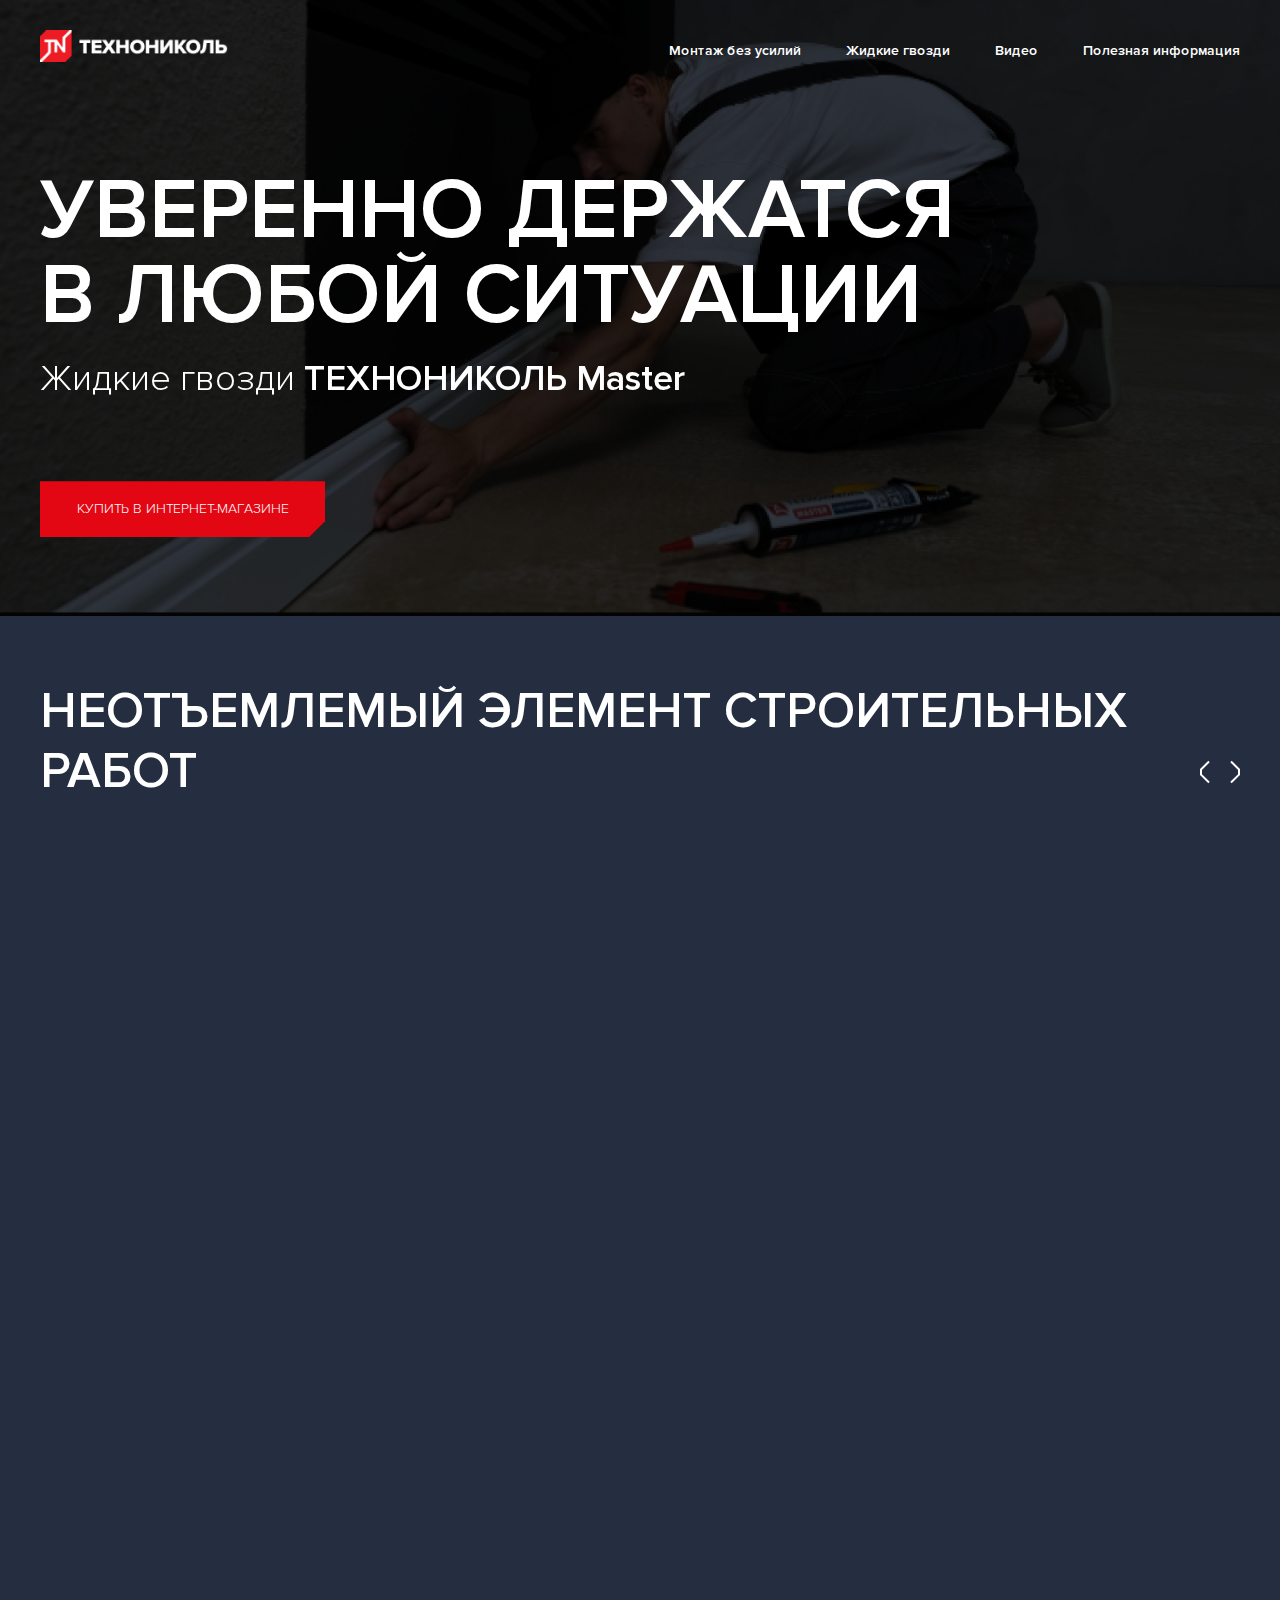
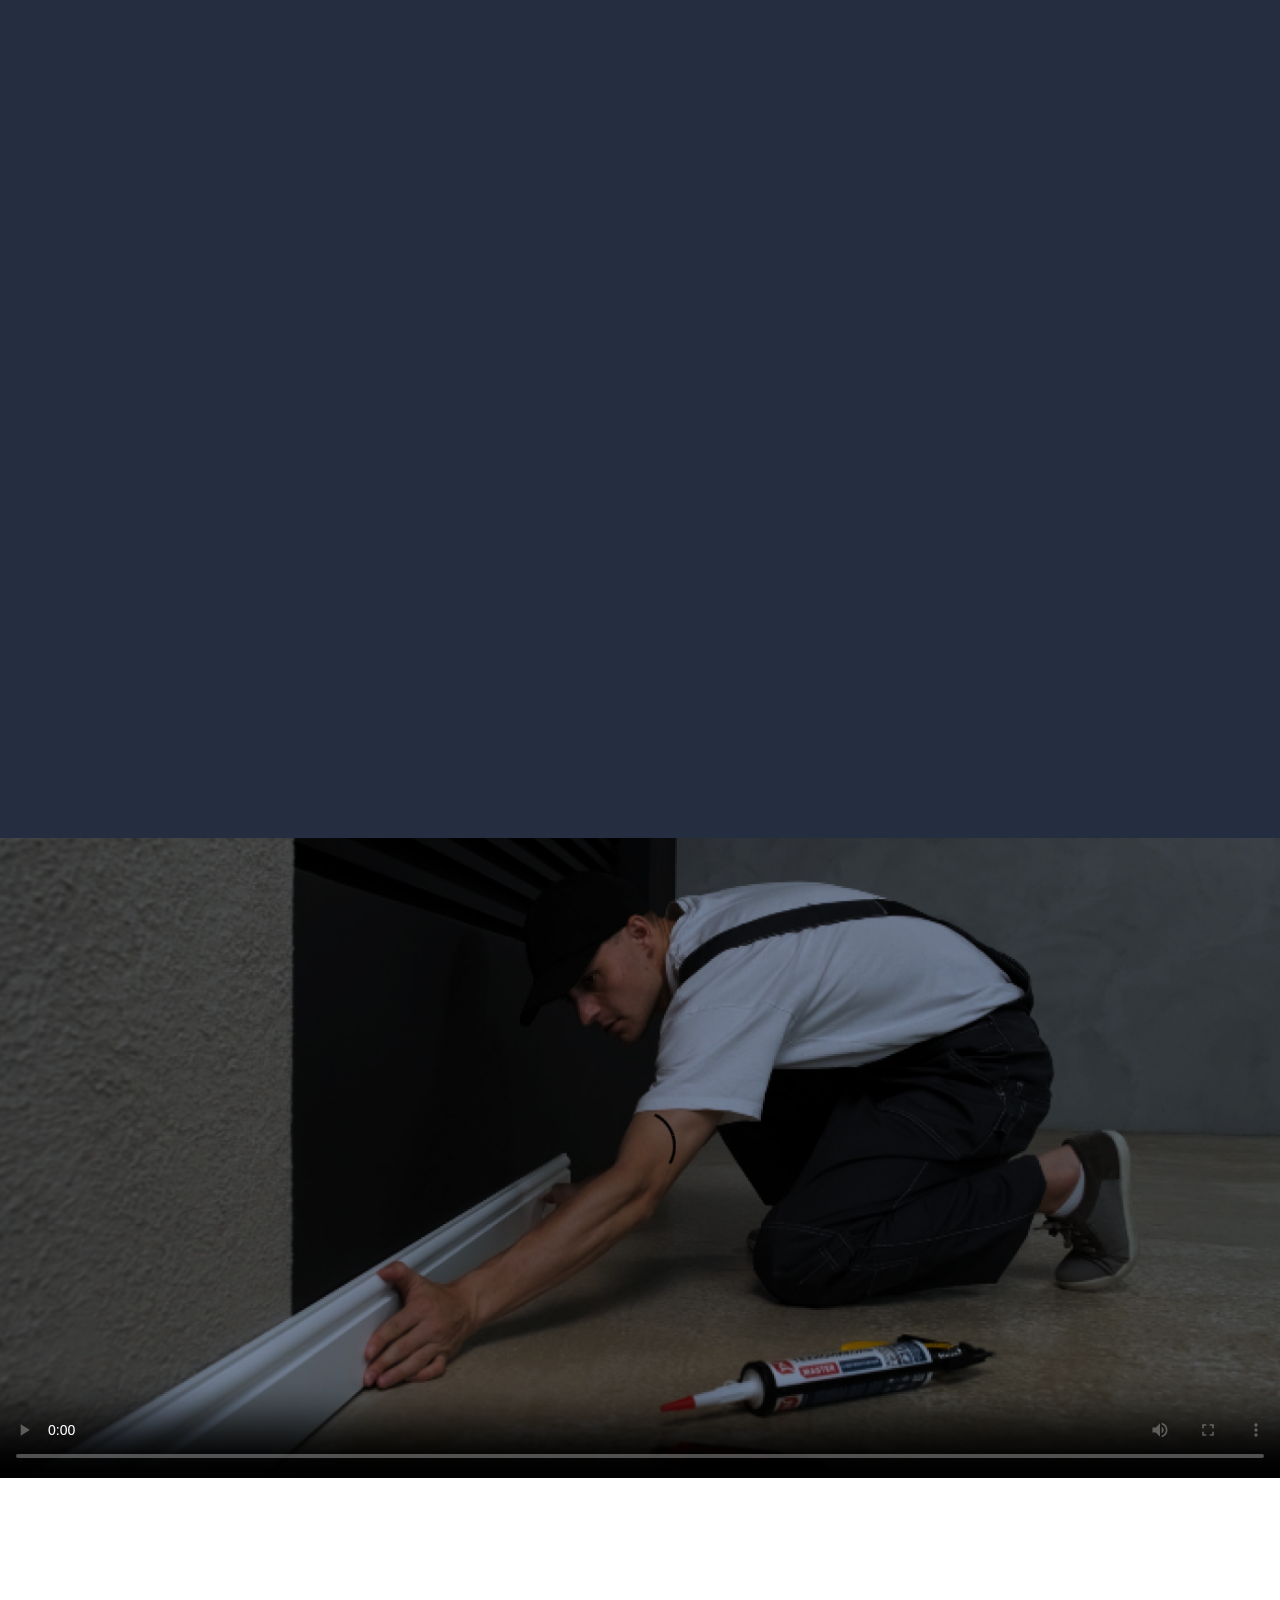
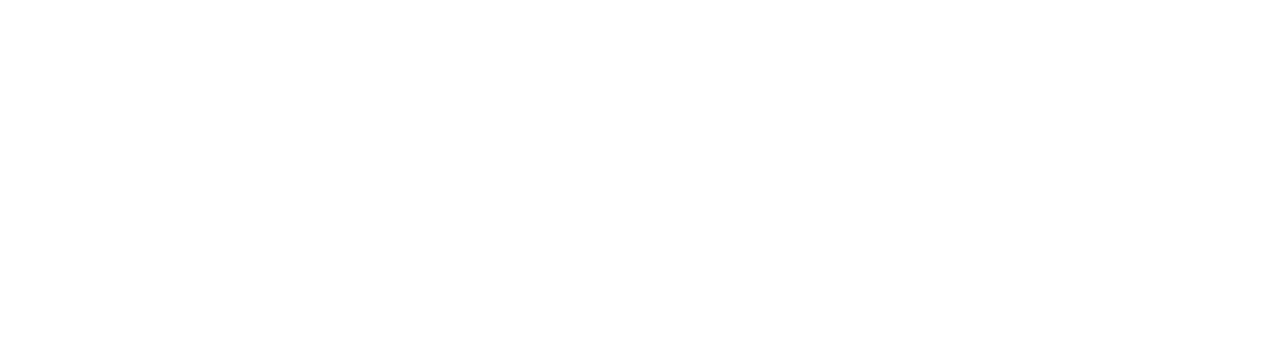
==== index.html @ efd699eb "fixes" ====
<!DOCTYPE HTML>
<html>

<head>
	<title>Landing</title>
	<meta http-equiv="Content-Type" content="text/html; charset=utf-8">
	<meta http-equiv="X-UA-Compatible" content="IE=edge">
	<meta name="viewport" content="width=device-width, initial-scale=1, maximum-scale=1, user-scalable=no">
	<link rel="stylesheet" href="jquery.fancybox.min.css" type="text/css">
	<link rel="stylesheet" href="aos.css" type="text/css">
	<link rel="stylesheet" href="style.css" type="text/css">

</head>

<body>
	<div class="page">
		<div class="block1">
			<video src="tnvideo.mp4" poster="img/poster.jpg" autoplay loop muted></video>
			<div class="block1_wrap">
				<div class="block1_content">
					<div class="block1_head">
						<div class="block1_logo">
							<img src="img/logo.png">
						</div>
						<button class="burger-open" data-js="burgerOpen">
							<svg width="29" height="23" viewBox="0 0 29 23" fill="none"
								xmlns="http://www.w3.org/2000/svg">
								<rect x="29" y="0.214844" width="3" height="29" transform="rotate(90 29 0.214844)"
									fill="currentColor" />
								<rect x="29" y="8.69922" width="3" height="29" transform="rotate(90 29 8.69922)"
									fill="currentColor" />
								<rect x="29" y="17.1855" width="3" height="29" transform="rotate(90 29 17.1855)"
									fill="currentColor" />
							</svg>
						</button>
						<div class="burger-overlay" data-js="burgerClose" data-name="burgerOverlay"></div>
						<div class="block1_menu" data-js="burgerMenu">
							<button class="burger-close" data-js="burgerClose">
								<svg width="24" height="24" viewBox="0 0 24 24" fill="none"
									xmlns="http://www.w3.org/2000/svg">
									<rect x="20.5059" width="4" height="29" transform="rotate(45 20.5059 0)"
										fill="currentColor" />
									<rect width="4" height="29"
										transform="matrix(-0.707107 0.707107 0.707107 0.707107 2.82812 0)"
										fill="currentColor" />
								</svg>
							</button>
							<a href="#block5" data-js="burgerClose">Монтаж без усилий</a>
							<a href="#block4" data-js="burgerClose">Жидкие гвозди</a>
							<a href="#video" data-js="burgerClose">Видео</a>
							<a href="#block7" data-js="burgerClose">Полезная информация</a>
						</div>
					</div>
					<div class="block1_title" data-aos="fade-up" data-aos-duration="800">Уверенно держатся <br>в любой
						ситуации</div>
					<div class="block1_descr" data-aos="fade-up" data-aos-duration="800" data-aos-delay="200">Жидкие
						гвозди <span>ТЕХНОНИКОЛЬ Master</span></div>
					<div class="block1_buts">
						<div class="bt_hd_first"><a href="#block3" class="bt_def_clip whsm">Купить в
								интернет-магазине</a></div>
					</div>
				</div>
			</div>
		</div>

		<div id="block5" class="block5">
			<div class="block5_title" data-aos="fade-up" data-aos-duration="800" data-aos-delay="400">Неотъемлемый
				элемент строительных работ</div>
			<div class="slider_block">
				<div class="slider_job_wrap" id="slider_job">
					<div class="slider_job_item" data-aos="flip-left" data-aos-duration="700">
						<div class="job_item_wrap">
							<img src="img/sl01.png">
							<div class="job_item_content">
								<div class="job_item_wrap_hd">Без молотка, дрели и шума</div>
								<div class="job_item_wrap_text">отличная альтернатива гвоздям и шурупам</div>
							</div>
						</div>
					</div>
					<div class="slider_job_item" data-aos="flip-left" data-aos-duration="700" data-aos-delay="200">
						<div class="job_item_wrap">
							<img src="img/sl02.png">
							<div class="job_item_content">
								<div class="job_item_wrap_hd">Универсальное средство для ремонта и монтажа</div>
								<div class="job_item_wrap_text">можно использовать один и тот же клей для разных
									материалов и поверхностей</div>
							</div>
						</div>
					</div>
					<div class="slider_job_item" data-aos="flip-left" data-aos-duration="700" data-aos-delay="400">
						<div class="job_item_wrap">
							<img src="img/sl03.png">
							<div class="job_item_content">
								<div class="job_item_wrap_hd">Экономия рабочего времени</div>
								<div class="job_item_wrap_text">легко очищаются влажно губкой в течение 20-30 минут,
									удобно наносить и корректировать</div>
							</div>
						</div>
					</div>
					<div class="slider_job_item">
						<div class="job_item_wrap">
							<img src="img/sl04.png">
							<div class="job_item_content">
								<div class="job_item_wrap_hd">Монтаж без особых усилий</div>
								<div class="job_item_wrap_text">надежная фиксация там, где нельзя использовать
									механическое крепление</div>
							</div>
						</div>
					</div>
					<div class="slider_job_item">
						<div class="job_item_wrap">
							<img src="img/sl05.png">
							<div class="job_item_content">
								<div class="job_item_wrap_hd">Быстрое и прочное соединение даже в сложных условиях</div>
								<div class="job_item_wrap_text">не требуют дополнительной фиксации после приклейки до
									полного набора прочности</div>
							</div>
						</div>
					</div>
					<div class="slider_job_item">
						<div class="job_item_wrap">
							<img src="img/sl06.png">
							<div class="job_item_content">
								<div class="job_item_wrap_hd">Удобно работать в непроветриваемых помещениях</div>
								<div class="job_item_wrap_text">экологичные: без запаха, не токсичны, не содержат
									растворителей</div>
							</div>
						</div>
					</div>
				</div>
			</div>
		</div>
		<div id="block4" class="block4">
			<div class="block4_prods" data-aos="fade-up" data-aos-duration="800">
				<div class="block4_tabs">
					<div class="block4_tabs_list">
						<div class="tabs_list_item_wrap">
							<div class="tabs_list_item select" data-tab="t1">
								<div class="tabs_list_item_img"><img src="img/tab_gv1.png"></div>
								<div class="tabs_list_item_descr">Прозрачный <br>шов</div>
							</div>
						</div>
						<div class="tabs_list_item_wrap">
							<div class="tabs_list_item" data-tab="t2">
								<div class="tabs_list_item_img"><img src="img/tab_gv2.png"></div>
								<div class="tabs_list_item_descr">Суперсильный</div>
							</div>
						</div>
						<div class="tabs_list_item_wrap">
							<div class="tabs_list_item" data-tab="t3">
								<div class="tabs_list_item_img"><img src="img/tab_gv3.png"></div>
								<div class="tabs_list_item_descr">Универсальный</div>
							</div>
						</div>
						<div class="tabs_list_item_wrap">
							<div class="tabs_list_item" data-tab="t4">
								<div class="tabs_list_item_img"><img src="img/tab_gv4.png"></div>
								<div class="tabs_list_item_descr">Экспресс <br>декор</div>
							</div>
						</div>
					</div>
				</div>
				<div class="block4_listing">
					<div class="block4_listing_block active" id="t1">
						<div class="listing_block_header" data-aos="fade-right" data-aos-duration="800"
							data-aos-delay="400">НЕВИДИМАЯ ФИКСАЦИЯ</div>
						<div class="listing_block_wrap">
							<div class="listing_block_wrap_left">
								<div class="lbw_name">Клей акриловый</div>
								<div class="lbw_descr">прозрачный шов</div>
								<div class="lbw_text"><b>Легко определить степень высыхания:</b> в процессе высыхания
									меняет цвет с белого на прозрачный</div>
								<div class="lbw_bot_bt">
									<div class="bt_bordit">
										<img src="img/bt_bord.svg" class="bt_fon">
										<div class="bt_bordit_in">
											<a href="file.pdf">
												<img src="img/ico_pdf.svg" class="ico_print">
												<span>технический лист</span>
												<img src="img/ico_arr_bt.svg" class="ico_arrl">
											</a>
										</div>
									</div>
								</div>
							</div>
							<div class="listing_block_wrap_right">
								<div class="rbw_block">
									<div class="rbw_block_content">
										<img src="img/lst_gv1.png" class="rbw_block_bigimg">

										<div class="rbw_hd_descr"><svg width="64" height="62" viewBox="0 0 64 62"
												fill="none" xmlns="http://www.w3.org/2000/svg">
												<path
													d="M22.9705 12.1351H31.6715H40.3726C40.0246 10.4877 39.166 6.84481 37.9595 5.70787C36.3585 4.19969 34.131 3.27161 31.6715 3.27161C29.212 3.27161 26.9846 4.19969 25.3836 5.70787C24.2003 6.84481 23.3185 10.4877 22.9705 12.1351ZM31.6715 15.4066H21.0447H19.2812V13.7592C19.2812 10.5572 20.6734 5.47584 22.9009 3.38759C25.1516 1.29934 28.2375 0 31.6483 0C35.0591 0 38.1684 1.29934 40.3958 3.38759C42.6465 5.47584 44.0155 10.5572 44.0155 13.7592V15.4066H42.252H31.6715Z"
													fill="#242E40" />
												<path
													d="M57.9142 62.0001H5.7311C5.33665 62.0001 4.91899 61.9537 4.52454 61.8609C3.20198 61.5593 2.06503 60.7703 1.25294 59.7726C0.464041 58.7749 0 57.5451 0 56.3154C0 55.9209 0.0463872 55.5032 0.162401 55.0856L7.88894 17.0563C8.28339 15.5481 9.00268 14.3414 10.07 13.4829C11.1373 12.6476 12.4831 12.1836 14.1537 12.1836H49.4916C51.139 12.1836 52.508 12.6476 53.5753 13.4829C54.6426 14.3414 55.3619 15.5481 55.7564 17.0563L63.4829 55.0856C63.5989 55.5032 63.6453 55.9209 63.6453 56.3154C63.6453 57.5683 63.1812 58.7981 62.3923 59.7726C61.6034 60.7935 60.4434 61.5593 59.1208 61.8609C58.7263 61.9537 58.3087 62.0001 57.9142 62.0001ZM5.7311 58.7284H57.9142C58.0534 58.7284 58.1927 58.7053 58.3087 58.6821C58.7959 58.5661 59.2367 58.2413 59.5616 57.8236C59.9096 57.3828 60.1185 56.8258 60.1185 56.2922C60.1185 56.1297 60.0953 55.9673 60.0721 55.8281L52.3455 17.7988C52.1367 16.9635 51.7887 16.3369 51.3014 15.9657C50.8837 15.6408 50.2805 15.4553 49.4916 15.4553H14.1537C13.3648 15.4553 12.7615 15.6408 12.3439 15.9657C11.8566 16.3601 11.5086 16.9867 11.2998 17.7988L3.57322 55.8281C3.52681 55.9673 3.52684 56.1297 3.52684 56.2922C3.52684 56.8258 3.73564 57.3828 4.08368 57.8236C4.40852 58.2413 4.8726 58.5661 5.33665 58.6821C5.45267 58.7053 5.59188 58.7284 5.7311 58.7284Z"
													fill="url(#paint0_linear_3270_1058)" />
												<path
													d="M25.094 37H21.662L26.92 25.076H19.528V22.326H30.55V24.504L25.094 37ZM37.8083 37.264C33.6063 37.264 31.7363 33.458 31.7363 29.674C31.7363 25.89 33.6063 22.106 37.8083 22.106C41.9883 22.106 43.8803 25.89 43.8803 29.674C43.8803 33.458 41.9883 37.264 37.8083 37.264ZM37.8083 34.492C39.8983 34.492 40.6903 32.38 40.6903 29.674C40.6903 26.968 39.8983 24.878 37.8083 24.878C35.6963 24.878 34.9043 26.968 34.9043 29.674C34.9043 32.38 35.6963 34.492 37.8083 34.492Z"
													fill="url(#paint1_linear_3270_1058)" />
												<path
													d="M23.9063 50.7383H21.9983L20.4623 48.5063L19.7663 49.2503V50.7383H18.2423V44.9423H19.7663V47.5223L21.9623 44.9423H23.8343L21.5423 47.5703L23.9063 50.7383ZM29.1402 44.9423V46.2743H26.1882V50.7383H24.6642V44.9423H29.1402ZM30.4614 50.9783H29.3574L32.2014 42.4943H33.3054L30.4614 50.9783ZM40.9146 50.7383H39.3906V46.9703L37.8426 50.7383H37.1466L35.5866 46.9703V50.7383H34.0626V44.9423H36.0666L37.4946 48.3983L38.8986 44.9423H40.9146V50.7383Z"
													fill="url(#paint2_linear_3270_1058)" />
												<path
													d="M46.6026 45.0938H43.5906V44.4277C45.2286 43.2157 45.7086 42.8017 45.7086 42.3097C45.7086 41.9617 45.3906 41.7878 45.0606 41.7878C44.6046 41.7878 44.2566 41.9677 43.9866 42.2497L43.5006 41.6857C43.8906 41.2357 44.4846 41.0317 45.0426 41.0317C45.8946 41.0317 46.5726 41.5117 46.5726 42.3097C46.5726 42.9937 46.0086 43.5877 44.9706 44.3438H46.6026V45.0938Z"
													fill="url(#paint3_linear_3270_1058)" />
												<defs>
													<linearGradient id="paint0_linear_3270_1058" x1="31.8226"
														y1="12.1836" x2="31.8226" y2="62.0001"
														gradientUnits="userSpaceOnUse">
														<stop stop-color="#242E40" />
														<stop offset="0.795" stop-color="#5D77A6" />
														<stop offset="1" stop-color="#7995C8" />
													</linearGradient>
													<linearGradient id="paint1_linear_3270_1058" x1="34.5" y1="17"
														x2="34.5" y2="41" gradientUnits="userSpaceOnUse">
														<stop stop-color="#242E40" />
														<stop offset="0.795" stop-color="#5D77A6" />
														<stop offset="1" stop-color="#7995C8" />
													</linearGradient>
													<linearGradient id="paint2_linear_3270_1058" x1="31.408"
														y1="39.7383" x2="31.408" y2="55.9803"
														gradientUnits="userSpaceOnUse">
														<stop stop-color="#242E40" />
														<stop offset="0.795" stop-color="#5D77A6" />
														<stop offset="1" stop-color="#7995C8" />
													</linearGradient>
													<linearGradient id="paint3_linear_3270_1058" x1="45.6931"
														y1="40.0938" x2="45.6931" y2="48.0422"
														gradientUnits="userSpaceOnUse">
														<stop stop-color="#242E40" />
														<stop offset="0.795" stop-color="#5D77A6" />
														<stop offset="1" stop-color="#7995C8" />
													</linearGradient>
												</defs>
											</svg>

											начальная сила схватывания</div>
										<div class="rbw_list_name">образует невидимый шов: не видно подтеков после
											высыхания</div>
										<ul class="rbw_list">
											<li>Для внутренних работ</li>
											<li>Окрашивается после полного высыхания</li>
											<li>Без запаха</li>
										</ul>
										<div class="rbw_bot">
											<div class="rbw_bot_color white"></div>
											<div class="rbw_bot_descr">прозрачный, 280 мл</div>
										</div>
									</div>
								</div>
							</div>
						</div>
					</div>
					<div class="block4_listing_block" id="t2">
						<div class="listing_block_header" data-aos="fade-right" data-aos-duration="800"
							data-aos-delay="400">суперсила схватывания</div>
						<div class="listing_block_wrap">
							<div class="listing_block_wrap_left">
								<div class="lbw_name">Клей акриловый</div>
								<div class="lbw_descr">суперсильный</div>
								<div class="lbw_text"><b>Для крепления</b> керамики, дерева, камня, кирпича, бетона,
									фанеры, деревянных, МДФ и ПВХ панелей</div>
								<div class="lbw_bot_bt">
									<div class="bt_bordit">
										<img src="img/bt_bord.svg" class="bt_fon">
										<div class="bt_bordit_in">
											<a href="file.pdf">
												<img src="img/ico_pdf.svg" class="ico_print">
												<span>технический лист</span>
												<img src="img/ico_arr_bt.svg" class="ico_arrl">
											</a>
										</div>
									</div>
								</div>
							</div>
							<div class="listing_block_wrap_right">
								<div class="rbw_block">
									<div class="rbw_block_content">
										<img src="img/lst_gv2.png" class="rbw_block_bigimg">

										<div class="rbw_hd_descr"><svg width="64" height="62" viewBox="0 0 64 62"
												fill="none" xmlns="http://www.w3.org/2000/svg">
												<path
													d="M22.9705 12.1351H31.6715H40.3726C40.0246 10.4877 39.166 6.84481 37.9595 5.70787C36.3585 4.19969 34.131 3.27161 31.6715 3.27161C29.212 3.27161 26.9846 4.19969 25.3836 5.70787C24.2003 6.84481 23.3185 10.4877 22.9705 12.1351ZM31.6715 15.4066H21.0447H19.2812V13.7592C19.2812 10.5572 20.6734 5.47584 22.9009 3.38759C25.1516 1.29934 28.2375 0 31.6483 0C35.0591 0 38.1684 1.29934 40.3958 3.38759C42.6465 5.47584 44.0155 10.5572 44.0155 13.7592V15.4066H42.252H31.6715Z"
													fill="#242E40" />
												<path
													d="M57.9142 62.0001H5.7311C5.33665 62.0001 4.91899 61.9537 4.52454 61.8609C3.20198 61.5593 2.06503 60.7703 1.25294 59.7726C0.464041 58.7749 0 57.5451 0 56.3154C0 55.9209 0.0463872 55.5032 0.162401 55.0856L7.88894 17.0563C8.28339 15.5481 9.00268 14.3414 10.07 13.4829C11.1373 12.6476 12.4831 12.1836 14.1537 12.1836H49.4916C51.139 12.1836 52.508 12.6476 53.5753 13.4829C54.6426 14.3414 55.3619 15.5481 55.7564 17.0563L63.4829 55.0856C63.5989 55.5032 63.6453 55.9209 63.6453 56.3154C63.6453 57.5683 63.1812 58.7981 62.3923 59.7726C61.6034 60.7935 60.4434 61.5593 59.1208 61.8609C58.7263 61.9537 58.3087 62.0001 57.9142 62.0001ZM5.7311 58.7284H57.9142C58.0534 58.7284 58.1927 58.7053 58.3087 58.6821C58.7959 58.5661 59.2367 58.2413 59.5616 57.8236C59.9096 57.3828 60.1185 56.8258 60.1185 56.2922C60.1185 56.1297 60.0953 55.9673 60.0721 55.8281L52.3455 17.7988C52.1367 16.9635 51.7887 16.3369 51.3014 15.9657C50.8837 15.6408 50.2805 15.4553 49.4916 15.4553H14.1537C13.3648 15.4553 12.7615 15.6408 12.3439 15.9657C11.8566 16.3601 11.5086 16.9867 11.2998 17.7988L3.57322 55.8281C3.52681 55.9673 3.52684 56.1297 3.52684 56.2922C3.52684 56.8258 3.73564 57.3828 4.08368 57.8236C4.40852 58.2413 4.8726 58.5661 5.33665 58.6821C5.45267 58.7053 5.59188 58.7284 5.7311 58.7284Z"
													fill="url(#paint0_linear_3270_1069)" />
												<path
													d="M21.59 36H18.466V25.352L16.024 27.838L14.242 25.968L18.862 21.326H21.59V36ZM29.8649 36.264C25.6629 36.264 23.7929 32.458 23.7929 28.674C23.7929 24.89 25.6629 21.106 29.8649 21.106C34.0449 21.106 35.9369 24.89 35.9369 28.674C35.9369 32.458 34.0449 36.264 29.8649 36.264ZM29.8649 33.492C31.9549 33.492 32.7469 31.38 32.7469 28.674C32.7469 25.968 31.9549 23.878 29.8649 23.878C27.7529 23.878 26.9609 25.968 26.9609 28.674C26.9609 31.38 27.7529 33.492 29.8649 33.492ZM43.5075 36.264C39.3055 36.264 37.4355 32.458 37.4355 28.674C37.4355 24.89 39.3055 21.106 43.5075 21.106C47.6875 21.106 49.5795 24.89 49.5795 28.674C49.5795 32.458 47.6875 36.264 43.5075 36.264ZM43.5075 33.492C45.5975 33.492 46.3895 31.38 46.3895 28.674C46.3895 25.968 45.5975 23.878 43.5075 23.878C41.3955 23.878 40.6035 25.968 40.6035 28.674C40.6035 31.38 41.3955 33.492 43.5075 33.492Z"
													fill="url(#paint1_linear_3270_1069)" />
												<path
													d="M23.9063 50.7383H21.9983L20.4623 48.5063L19.7663 49.2503V50.7383H18.2423V44.9423H19.7663V47.5223L21.9623 44.9423H23.8343L21.5423 47.5703L23.9063 50.7383ZM29.1402 44.9423V46.2743H26.1882V50.7383H24.6642V44.9423H29.1402ZM30.4614 50.9783H29.3574L32.2014 42.4943H33.3054L30.4614 50.9783ZM40.9146 50.7383H39.3906V46.9703L37.8426 50.7383H37.1466L35.5866 46.9703V50.7383H34.0626V44.9423H36.0666L37.4946 48.3983L38.8986 44.9423H40.9146V50.7383Z"
													fill="url(#paint2_linear_3270_1069)" />
												<path
													d="M46.6026 45.0938H43.5906V44.4277C45.2286 43.2157 45.7086 42.8017 45.7086 42.3097C45.7086 41.9617 45.3906 41.7878 45.0606 41.7878C44.6046 41.7878 44.2566 41.9677 43.9866 42.2497L43.5006 41.6857C43.8906 41.2357 44.4846 41.0317 45.0426 41.0317C45.8946 41.0317 46.5726 41.5117 46.5726 42.3097C46.5726 42.9937 46.0086 43.5877 44.9706 44.3438H46.6026V45.0938Z"
													fill="url(#paint3_linear_3270_1069)" />
												<defs>
													<linearGradient id="paint0_linear_3270_1069" x1="31.8226"
														y1="12.1836" x2="31.8226" y2="62.0001"
														gradientUnits="userSpaceOnUse">
														<stop stop-color="#242E40" />
														<stop offset="0.795" stop-color="#5D77A6" />
														<stop offset="1" stop-color="#7995C8" />
													</linearGradient>
													<linearGradient id="paint1_linear_3270_1069" x1="33" y1="16" x2="33"
														y2="40" gradientUnits="userSpaceOnUse">
														<stop stop-color="#242E40" />
														<stop offset="0.795" stop-color="#5D77A6" />
														<stop offset="1" stop-color="#7995C8" />
													</linearGradient>
													<linearGradient id="paint2_linear_3270_1069" x1="31.408"
														y1="39.7383" x2="31.408" y2="55.9803"
														gradientUnits="userSpaceOnUse">
														<stop stop-color="#242E40" />
														<stop offset="0.795" stop-color="#5D77A6" />
														<stop offset="1" stop-color="#7995C8" />
													</linearGradient>
													<linearGradient id="paint3_linear_3270_1069" x1="45.6931"
														y1="40.0938" x2="45.6931" y2="48.0422"
														gradientUnits="userSpaceOnUse">
														<stop stop-color="#242E40" />
														<stop offset="0.795" stop-color="#5D77A6" />
														<stop offset="1" stop-color="#7995C8" />
													</linearGradient>
												</defs>
											</svg>

											начальная сила схватывания</div>
										<div class="rbw_list_name">надежная фиксация различных тяжелых конструкций</div>
										<ul class="rbw_list">
											<li>Для внутренних и внешних работ</li>
											<li>Окрашивается после полного высыхания</li>
											<li>Без запаха</li>
										</ul>
										<div class="rbw_bot">
											<div class="rbw_bot_color white"></div>
											<div class="rbw_bot_descr">Белый, 280 мл</div>
										</div>
									</div>
								</div>
							</div>
						</div>
					</div>
					<div class="block4_listing_block" id="t3">
						<div class="listing_block_header" data-aos="fade-right" data-aos-duration="800"
							data-aos-delay="400">склеит всё</div>
						<div class="listing_block_wrap">
							<div class="listing_block_wrap_left">
								<div class="lbw_name">Клей акриловый</div>
								<div class="lbw_descr">универсальный</div>
								<div class="lbw_text"><b>Для приклеивания стеновых панелей, декоративных элементов</b> к
									бетону, камню, дереву и штукатурке</div>
								<div class="lbw_bot_bt">
									<div class="bt_bordit">
										<img src="img/bt_bord.svg" class="bt_fon">
										<div class="bt_bordit_in">
											<a href="file.pdf">
												<img src="img/ico_pdf.svg" class="ico_print">
												<span>технический лист</span>
												<img src="img/ico_arr_bt.svg" class="ico_arrl">
											</a>
										</div>
									</div>
								</div>
							</div>
							<div class="listing_block_wrap_right">
								<div class="rbw_block">
									<div class="rbw_block_content">
										<img src="img/lst_gv3.png" class="rbw_block_bigimg">

										<div class="rbw_hd_descr"><svg width="64" height="62" viewBox="0 0 64 62"
												fill="none" xmlns="http://www.w3.org/2000/svg">
												<path
													d="M22.9705 12.1351H31.6715H40.3726C40.0246 10.4877 39.166 6.84481 37.9595 5.70787C36.3585 4.19969 34.131 3.27161 31.6715 3.27161C29.212 3.27161 26.9846 4.19969 25.3836 5.70787C24.2003 6.84481 23.3185 10.4877 22.9705 12.1351ZM31.6715 15.4066H21.0447H19.2812V13.7592C19.2812 10.5572 20.6734 5.47584 22.9009 3.38759C25.1516 1.29934 28.2375 0 31.6483 0C35.0591 0 38.1684 1.29934 40.3958 3.38759C42.6465 5.47584 44.0155 10.5572 44.0155 13.7592V15.4066H42.252H31.6715Z"
													fill="#242E40" />
												<path
													d="M57.9142 62.0001H5.7311C5.33665 62.0001 4.91899 61.9537 4.52454 61.8609C3.20198 61.5593 2.06503 60.7703 1.25294 59.7726C0.464041 58.7749 0 57.5451 0 56.3154C0 55.9209 0.0463872 55.5032 0.162401 55.0856L7.88894 17.0563C8.28339 15.5481 9.00268 14.3414 10.07 13.4829C11.1373 12.6476 12.4831 12.1836 14.1537 12.1836H49.4916C51.139 12.1836 52.508 12.6476 53.5753 13.4829C54.6426 14.3414 55.3619 15.5481 55.7564 17.0563L63.4829 55.0856C63.5989 55.5032 63.6453 55.9209 63.6453 56.3154C63.6453 57.5683 63.1812 58.7981 62.3923 59.7726C61.6034 60.7935 60.4434 61.5593 59.1208 61.8609C58.7263 61.9537 58.3087 62.0001 57.9142 62.0001ZM5.7311 58.7284H57.9142C58.0534 58.7284 58.1927 58.7053 58.3087 58.6821C58.7959 58.5661 59.2367 58.2413 59.5616 57.8236C59.9096 57.3828 60.1185 56.8258 60.1185 56.2922C60.1185 56.1297 60.0953 55.9673 60.0721 55.8281L52.3455 17.7988C52.1367 16.9635 51.7887 16.3369 51.3014 15.9657C50.8837 15.6408 50.2805 15.4553 49.4916 15.4553H14.1537C13.3648 15.4553 12.7615 15.6408 12.3439 15.9657C11.8566 16.3601 11.5086 16.9867 11.2998 17.7988L3.57322 55.8281C3.52681 55.9673 3.52684 56.1297 3.52684 56.2922C3.52684 56.8258 3.73564 57.3828 4.08368 57.8236C4.40852 58.2413 4.8726 58.5661 5.33665 58.6821C5.45267 58.7053 5.59188 58.7284 5.7311 58.7284Z"
													fill="url(#paint0_linear_3270_1047)" />
												<path
													d="M25.094 37H21.662L26.92 25.076H19.528V22.326H30.55V24.504L25.094 37ZM37.8083 37.264C33.6063 37.264 31.7363 33.458 31.7363 29.674C31.7363 25.89 33.6063 22.106 37.8083 22.106C41.9883 22.106 43.8803 25.89 43.8803 29.674C43.8803 33.458 41.9883 37.264 37.8083 37.264ZM37.8083 34.492C39.8983 34.492 40.6903 32.38 40.6903 29.674C40.6903 26.968 39.8983 24.878 37.8083 24.878C35.6963 24.878 34.9043 26.968 34.9043 29.674C34.9043 32.38 35.6963 34.492 37.8083 34.492Z"
													fill="url(#paint1_linear_3270_1047)" />
												<path
													d="M23.9063 50.7383H21.9983L20.4623 48.5063L19.7663 49.2503V50.7383H18.2423V44.9423H19.7663V47.5223L21.9623 44.9423H23.8343L21.5423 47.5703L23.9063 50.7383ZM29.1402 44.9423V46.2743H26.1882V50.7383H24.6642V44.9423H29.1402ZM30.4614 50.9783H29.3574L32.2014 42.4943H33.3054L30.4614 50.9783ZM40.9146 50.7383H39.3906V46.9703L37.8426 50.7383H37.1466L35.5866 46.9703V50.7383H34.0626V44.9423H36.0666L37.4946 48.3983L38.8986 44.9423H40.9146V50.7383Z"
													fill="url(#paint2_linear_3270_1047)" />
												<path
													d="M46.6026 45.0938H43.5906V44.4277C45.2286 43.2157 45.7086 42.8017 45.7086 42.3097C45.7086 41.9617 45.3906 41.7878 45.0606 41.7878C44.6046 41.7878 44.2566 41.9677 43.9866 42.2497L43.5006 41.6857C43.8906 41.2357 44.4846 41.0317 45.0426 41.0317C45.8946 41.0317 46.5726 41.5117 46.5726 42.3097C46.5726 42.9937 46.0086 43.5877 44.9706 44.3438H46.6026V45.0938Z"
													fill="url(#paint3_linear_3270_1047)" />
												<defs>
													<linearGradient id="paint0_linear_3270_1047" x1="31.8226"
														y1="12.1836" x2="31.8226" y2="62.0001"
														gradientUnits="userSpaceOnUse">
														<stop stop-color="#242E40" />
														<stop offset="0.795" stop-color="#5D77A6" />
														<stop offset="1" stop-color="#7995C8" />
													</linearGradient>
													<linearGradient id="paint1_linear_3270_1047" x1="34.5" y1="17"
														x2="34.5" y2="41" gradientUnits="userSpaceOnUse">
														<stop stop-color="#242E40" />
														<stop offset="0.795" stop-color="#5D77A6" />
														<stop offset="1" stop-color="#7995C8" />
													</linearGradient>
													<linearGradient id="paint2_linear_3270_1047" x1="31.408"
														y1="39.7383" x2="31.408" y2="55.9803"
														gradientUnits="userSpaceOnUse">
														<stop stop-color="#242E40" />
														<stop offset="0.795" stop-color="#5D77A6" />
														<stop offset="1" stop-color="#7995C8" />
													</linearGradient>
													<linearGradient id="paint3_linear_3270_1047" x1="45.6931"
														y1="40.0938" x2="45.6931" y2="48.0422"
														gradientUnits="userSpaceOnUse">
														<stop stop-color="#242E40" />
														<stop offset="0.795" stop-color="#5D77A6" />
														<stop offset="1" stop-color="#7995C8" />
													</linearGradient>
												</defs>
											</svg>
											начальная сила схватывания</div>
										<div class="rbw_list_name">Широкая сфера применения</div>
										<ul class="rbw_list">
											<li>Для внутренних работ</li>
											<li>Окрашивается после полного высыхания</li>
										</ul>
										<div class="rbw_bot">
											<div class="rbw_bot_color white"></div>
											<div class="rbw_bot_descr">Белый, 280 мл</div>
										</div>
									</div>
								</div>
							</div>
						</div>
					</div>
					<div class="block4_listing_block" id="t4">
						<div class="listing_block_header" data-aos="fade-right" data-aos-duration="800"
							data-aos-delay="400">БЫСТРЫЙ РЕЗУЛЬТАТ</div>
						<div class="listing_block_wrap">
							<div class="listing_block_wrap_left">
								<div class="lbw_name">Клей акриловый</div>
								<div class="lbw_descr">Экспресс декор</div>
								<div class="lbw_text"><b>Простой монтаж потолочных элементов</b> (декоры, потолочные
									плинтуса) не требует дополнительной фиксации на время набора прочности</div>
								<div class="lbw_bot_bt">
									<div class="bt_bordit">
										<img src="img/bt_bord.svg" class="bt_fon">
										<div class="bt_bordit_in">
											<a href="file.pdf">
												<img src="img/ico_pdf.svg" class="ico_print">
												<span>технический лист</span>
												<img src="img/ico_arr_bt.svg" class="ico_arrl">
											</a>
										</div>
									</div>
								</div>
							</div>
							<div class="listing_block_wrap_right">
								<div class="rbw_block">
									<div class="rbw_block_content">
										<img src="img/lst_gv4.png" class="rbw_block_bigimg">

										<div class="rbw_hd_descr"><svg width="64" height="62" viewBox="0 0 64 62"
												fill="none" xmlns="http://www.w3.org/2000/svg">
												<path
													d="M22.9705 12.1351H31.6715H40.3726C40.0246 10.4877 39.166 6.84481 37.9595 5.70787C36.3585 4.19969 34.131 3.27161 31.6715 3.27161C29.212 3.27161 26.9846 4.19969 25.3836 5.70787C24.2003 6.84481 23.3185 10.4877 22.9705 12.1351ZM31.6715 15.4066H21.0447H19.2812V13.7592C19.2812 10.5572 20.6734 5.47584 22.9009 3.38759C25.1516 1.29934 28.2375 0 31.6483 0C35.0591 0 38.1684 1.29934 40.3958 3.38759C42.6465 5.47584 44.0155 10.5572 44.0155 13.7592V15.4066H42.252H31.6715Z"
													fill="#242E40" />
												<path
													d="M57.9142 62.0001H5.7311C5.33665 62.0001 4.91899 61.9537 4.52454 61.8609C3.20198 61.5593 2.06503 60.7703 1.25294 59.7726C0.464041 58.7749 0 57.5451 0 56.3154C0 55.9209 0.0463872 55.5032 0.162401 55.0856L7.88894 17.0563C8.28339 15.5481 9.00268 14.3414 10.07 13.4829C11.1373 12.6476 12.4831 12.1836 14.1537 12.1836H49.4916C51.139 12.1836 52.508 12.6476 53.5753 13.4829C54.6426 14.3414 55.3619 15.5481 55.7564 17.0563L63.4829 55.0856C63.5989 55.5032 63.6453 55.9209 63.6453 56.3154C63.6453 57.5683 63.1812 58.7981 62.3923 59.7726C61.6034 60.7935 60.4434 61.5593 59.1208 61.8609C58.7263 61.9537 58.3087 62.0001 57.9142 62.0001ZM5.7311 58.7284H57.9142C58.0534 58.7284 58.1927 58.7053 58.3087 58.6821C58.7959 58.5661 59.2367 58.2413 59.5616 57.8236C59.9096 57.3828 60.1185 56.8258 60.1185 56.2922C60.1185 56.1297 60.0953 55.9673 60.0721 55.8281L52.3455 17.7988C52.1367 16.9635 51.7887 16.3369 51.3014 15.9657C50.8837 15.6408 50.2805 15.4553 49.4916 15.4553H14.1537C13.3648 15.4553 12.7615 15.6408 12.3439 15.9657C11.8566 16.3601 11.5086 16.9867 11.2998 17.7988L3.57322 55.8281C3.52681 55.9673 3.52684 56.1297 3.52684 56.2922C3.52684 56.8258 3.73564 57.3828 4.08368 57.8236C4.40852 58.2413 4.8726 58.5661 5.33665 58.6821C5.45267 58.7053 5.59188 58.7284 5.7311 58.7284Z"
													fill="url(#paint0_linear_3225_1134)" />
												<path
													d="M25.732 37.264C23.18 37.264 21.332 36.428 20.078 35.064L21.816 32.886C22.806 33.92 24.17 34.492 25.71 34.492C27.448 34.492 28.438 33.502 28.438 32.314C28.438 31.016 27.47 30.136 25.798 30.136C24.588 30.136 23.598 30.488 22.718 31.324L20.54 30.752V22.326H30.616V25.076H23.664V28.662C24.368 27.958 25.556 27.43 26.898 27.43C29.384 27.43 31.606 29.212 31.606 32.182C31.606 35.306 29.274 37.264 25.732 37.264ZM39.2048 37.264C35.0028 37.264 33.1328 33.458 33.1328 29.674C33.1328 25.89 35.0028 22.106 39.2048 22.106C43.3848 22.106 45.2768 25.89 45.2768 29.674C45.2768 33.458 43.3848 37.264 39.2048 37.264ZM39.2048 34.492C41.2948 34.492 42.0868 32.38 42.0868 29.674C42.0868 26.968 41.2948 24.878 39.2048 24.878C37.0928 24.878 36.3008 26.968 36.3008 29.674C36.3008 32.38 37.0928 34.492 39.2048 34.492Z"
													fill="url(#paint1_linear_3225_1134)" />
												<path
													d="M23.9063 50.7383H21.9983L20.4623 48.5063L19.7663 49.2503V50.7383H18.2423V44.9423H19.7663V47.5223L21.9623 44.9423H23.8343L21.5423 47.5703L23.9063 50.7383ZM29.1402 44.9423V46.2743H26.1882V50.7383H24.6642V44.9423H29.1402ZM30.4614 50.9783H29.3574L32.2014 42.4943H33.3054L30.4614 50.9783ZM40.9146 50.7383H39.3906V46.9703L37.8426 50.7383H37.1466L35.5866 46.9703V50.7383H34.0626V44.9423H36.0666L37.4946 48.3983L38.8986 44.9423H40.9146V50.7383Z"
													fill="url(#paint2_linear_3225_1134)" />
												<path
													d="M46.6026 45.0938H43.5906V44.4277C45.2286 43.2157 45.7086 42.8017 45.7086 42.3097C45.7086 41.9617 45.3906 41.7878 45.0606 41.7878C44.6046 41.7878 44.2566 41.9677 43.9866 42.2497L43.5006 41.6857C43.8906 41.2357 44.4846 41.0317 45.0426 41.0317C45.8946 41.0317 46.5726 41.5117 46.5726 42.3097C46.5726 42.9937 46.0086 43.5877 44.9706 44.3438H46.6026V45.0938Z"
													fill="url(#paint3_linear_3225_1134)" />
												<defs>
													<linearGradient id="paint0_linear_3225_1134" x1="31.8226"
														y1="12.1836" x2="31.8226" y2="62.0001"
														gradientUnits="userSpaceOnUse">
														<stop stop-color="#242E40" />
														<stop offset="0.795" stop-color="#5D77A6" />
														<stop offset="1" stop-color="#7995C8" />
													</linearGradient>
													<linearGradient id="paint1_linear_3225_1134" x1="34.5" y1="17"
														x2="34.5" y2="41" gradientUnits="userSpaceOnUse">
														<stop stop-color="#242E40" />
														<stop offset="0.795" stop-color="#5D77A6" />
														<stop offset="1" stop-color="#7995C8" />
													</linearGradient>
													<linearGradient id="paint2_linear_3225_1134" x1="31.408"
														y1="39.7383" x2="31.408" y2="55.9803"
														gradientUnits="userSpaceOnUse">
														<stop stop-color="#242E40" />
														<stop offset="0.795" stop-color="#5D77A6" />
														<stop offset="1" stop-color="#7995C8" />
													</linearGradient>
													<linearGradient id="paint3_linear_3225_1134" x1="45.6931"
														y1="40.0938" x2="45.6931" y2="48.0422"
														gradientUnits="userSpaceOnUse">
														<stop stop-color="#242E40" />
														<stop offset="0.795" stop-color="#5D77A6" />
														<stop offset="1" stop-color="#7995C8" />
													</linearGradient>
												</defs>
											</svg>
											начальная сила схватывания</div>
										<div class="rbw_list_name">быстро <br>схватывается</div>
										<ul class="rbw_list">
											<li>Для внутренних работ</li>
											<li>Окрашивается после полного высыхания</li>
											<li>Без запаха</li>
											<li>Химически нейтрален. <span>не прожигает поверхность </span></li>
										</ul>
										<div class="rbw_bot">
											<div class="rbw_bot_color white"></div>
											<div class="rbw_bot_descr">Белый, 280 мл</div>
										</div>
									</div>
								</div>
							</div>
						</div>
					</div>
				</div>
			</div>
		</div>

		<div class="video-block" id="video">
			<video controls="controls" poster="img/poster.jpg">
				<source src="tnvideo.mp4" type='video/mp4; codecs="avc1.42E01E, mp4a.40.2"'>
			</video>
		</div>


		<div id="block7" class="block7">
			<div class="block7_content">
				<div class="section6 kley-landing-questions" id="surfaces">
					<div class="section6__title blockTitle" data-aos="fade-up" data-aos-duration="800">
						ПОЛЕЗНАЯ <span>ИНФОРМАЦИЯ</span>
					</div>
					<div class="accordions">
						<!--<div class="accordion" data-aos="flip-up" data-aos-duration="500" data-aos-delay="800" data-aos-offset="20">
							<div class="container">
								<div class="accordion__intro">
									<p>Видео </p>
									<div class="accordion__intro__img">
										<svg width="14" height="8" viewBox="0 0 14 8" fill="none"
											xmlns="http://www.w3.org/2000/svg">
											<path fill-rule="evenodd" clip-rule="evenodd"
												d="M6.89429 5.77297L1.59099 0.46967C1.2981 0.176777 0.823223 0.176777 0.53033 0.46967C0.237437 0.762563 0.237437 1.23744 0.53033 1.53033L6.89429 7.89429L13.2583 1.53033C13.5511 1.23744 13.5511 0.762563 13.2583 0.46967C12.9654 0.176777 12.4905 0.176777 12.1976 0.46967L6.89429 5.77297Z"
												fill="black" />
										</svg>

									</div>
								</div>
								<div class="accordion__content" style="">
									<div class="kley-landing-videos__wrap">
										<div class="kley-landing-videos">
											<div class="kley-landing-video"
												href="https://www.youtube.com/watch?v=J7oOamYSKz0" data-fancybox="video"
												data-caption="Большое нзвание для фото 1">
												<div class="kley-landing-video__preview"><img src="img/video.png"
														alt=""></div>
												<div class="kley-landing-video__play"><svg
														xmlns="http://www.w3.org/2000/svg" width="13" height="15"
														viewBox="0 0 13 15" fill="none">
														<path d="M13 7.5L0.249999 14.8612L0.25 0.138783L13 7.5Z"
															fill="white"></path>
													</svg>
												</div>
											</div>
											<div class="kley-landing-video"
												href="https://www.youtube.com/watch?v=J7oOamYSKz0" data-fancybox="video"
												data-caption="Большое нзвание для фото 1">
												<div class="kley-landing-video__preview"><img src="img/video.png"
														alt=""></div>
												<div class="kley-landing-video__play"><svg
														xmlns="http://www.w3.org/2000/svg" width="13" height="15"
														viewBox="0 0 13 15" fill="none">
														<path d="M13 7.5L0.249999 14.8612L0.25 0.138783L13 7.5Z"
															fill="white"></path>
													</svg>
												</div>
											</div>
											<div class="kley-landing-video"
												href="https://www.youtube.com/watch?v=J7oOamYSKz0" data-fancybox="video"
												data-caption="Большое нзвание для фото 1">
												<div class="kley-landing-video__preview"><img src="img/video.png"
														alt=""></div>
												<div class="kley-landing-video__play"><svg
														xmlns="http://www.w3.org/2000/svg" width="13" height="15"
														viewBox="0 0 13 15" fill="none">
														<path d="M13 7.5L0.249999 14.8612L0.25 0.138783L13 7.5Z"
															fill="white"></path>
													</svg>
												</div>
											</div>
											<div class="kley-landing-video"
												href="https://www.youtube.com/watch?v=J7oOamYSKz0" data-fancybox="video"
												data-caption="Большое нзвание для фото 1">
												<div class="kley-landing-video__preview"><img src="img/video.png"
														alt=""></div>
												<div class="kley-landing-video__play"><svg
														xmlns="http://www.w3.org/2000/svg" width="13" height="15"
														viewBox="0 0 13 15" fill="none">
														<path d="M13 7.5L0.249999 14.8612L0.25 0.138783L13 7.5Z"
															fill="white"></path>
													</svg>
												</div>
											</div>
										</div>
									</div>
								</div>
							</div>
						</div>-->
						<div class="accordion" data-aos="flip-up" data-aos-duration="500" data-aos-delay="600"
							data-aos-offset="20">
							<div class="container">
								<div class="accordion__intro">
									<p>Статьи</p>
									<div class="accordion__intro__img">
										<svg width="14" height="8" viewBox="0 0 14 8" fill="none"
											xmlns="http://www.w3.org/2000/svg">
											<path fill-rule="evenodd" clip-rule="evenodd"
												d="M6.89429 5.77297L1.59099 0.46967C1.2981 0.176777 0.823223 0.176777 0.53033 0.46967C0.237437 0.762563 0.237437 1.23744 0.53033 1.53033L6.89429 7.89429L13.2583 1.53033C13.5511 1.23744 13.5511 0.762563 13.2583 0.46967C12.9654 0.176777 12.4905 0.176777 12.1976 0.46967L6.89429 5.77297Z"
												fill="black" />
										</svg>

									</div>
								</div>
							</div>
							<div class="container container--padd-r-0">
								<div class="accordion__content" style="">
									<div class="fabrication">
										<div class="fabrication__swiper js-fabrication">
											<a class="swiper-slide fabrication__slide">
												<div class="fabrication__slide__gallery"><img src="img/video.png"
														srcset="img/video.png 2x" alt=""></div>
												<div class="fabrication__slide__date text__18 text__white">5 марта 2023
												</div>
												<div class="fabrication__slide__title title__32 text__white">Оптимальное
													вторичное расширение </div>
											</a><a class="swiper-slide fabrication__slide">

												<div class="fabrication__slide__gallery"><img src="img/video.png"
														srcset="img/video.png 2x" alt=""></div>
												<div class="fabrication__slide__date text__18 text__white">5 марта 2023
												</div>
												<div class="fabrication__slide__title title__32 text__white">Оптимальное
													вторичное расширение </div>
											</a><a class="swiper-slide fabrication__slide">

												<div class="fabrication__slide__gallery"><img src="img/video.png"
														srcset="img/video.png 2x" alt=""></div>
												<div class="fabrication__slide__date text__18 text__white">5 марта 2023
												</div>
												<div class="fabrication__slide__title title__32 text__white">Оптимальное
													вторичное расширение </div>
											</a><a class="swiper-slide fabrication__slide">

												<div class="fabrication__slide__gallery"><img src="img/video.png"
														srcset="img/video.png 2x" alt=""></div>
												<div class="fabrication__slide__date text__18 text__white">5 марта 2023
												</div>
												<div class="fabrication__slide__title title__32 text__white">Оптимальное
													вторичное расширение </div>
											</a><a class="swiper-slide fabrication__slide">

												<div class="fabrication__slide__gallery"><img src="img/video.png"
														srcset="img/video.png 2x" alt=""></div>
												<div class="fabrication__slide__date text__18 text__white">5 марта 2023
												</div>
												<div class="fabrication__slide__title title__32 text__white">Оптимальное
													вторичное расширение </div>
											</a><a class="swiper-slide fabrication__slide">

												<div class="fabrication__slide__gallery"><img src="img/video.png"
														srcset="img/video.png 2x" alt=""></div>
												<div class="fabrication__slide__date text__18 text__white">5 марта 2023
												</div>
												<div class="fabrication__slide__title title__32 text__white">Оптимальное
													вторичное расширение </div>
											</a>
										</div>


									</div>
								</div>
							</div>
						</div>
						<div class="accordion" data-aos="flip-up" data-aos-duration="500" data-aos-delay="400"
							data-aos-offset="20">
							<div class="container">
								<div class="accordion__intro">
									<p>Документация</p>
									<div class="accordion__intro__img">
										<svg width="14" height="8" viewBox="0 0 14 8" fill="none"
											xmlns="http://www.w3.org/2000/svg">
											<path fill-rule="evenodd" clip-rule="evenodd"
												d="M6.89429 5.77297L1.59099 0.46967C1.2981 0.176777 0.823223 0.176777 0.53033 0.46967C0.237437 0.762563 0.237437 1.23744 0.53033 1.53033L6.89429 7.89429L13.2583 1.53033C13.5511 1.23744 13.5511 0.762563 13.2583 0.46967C12.9654 0.176777 12.4905 0.176777 12.1976 0.46967L6.89429 5.77297Z"
												fill="black" />
										</svg>

									</div>
								</div>
								<div class="accordion__content" style="">
									<div class="kley-landing-documents"><a class="kley-landing-document"
											href="../documents/1.pdf" target="_blank"><svg width="16" height="20"
												viewBox="0 0 16 20" fill="none" xmlns="http://www.w3.org/2000/svg">
												<path
													d="M12.5 20H3.5C2.70435 20 1.94129 19.6839 1.37868 19.1213C0.816071 18.5587 0.5 17.7956 0.5 17V3C0.5 2.20435 0.816071 1.44129 1.37868 0.87868C1.94129 0.316071 2.70435 0 3.5 0H10.09C10.3523 0.00110462 10.6037 0.105256 10.79 0.29L15.21 4.71C15.3947 4.89626 15.4989 5.14766 15.5 5.41V17C15.5 17.7956 15.1839 18.5587 14.6213 19.1213C14.0587 19.6839 13.2956 20 12.5 20Z"
													fill="#F44336"></path>
												<path
													d="M14.8 5.74008H11.2C10.8021 5.74008 10.4206 5.58205 10.1393 5.30074C9.85799 5.01944 9.69996 4.63791 9.69996 4.24008V0.640081C9.69952 0.530984 9.73154 0.424221 9.79195 0.333371C9.85235 0.242521 9.93841 0.171688 10.0392 0.129879C10.1399 0.0880707 10.2509 0.0771756 10.3579 0.0985795C10.4648 0.119983 10.563 0.172719 10.64 0.250081L15.19 4.80008C15.2673 4.87701 15.3201 4.9752 15.3415 5.08218C15.3629 5.18916 15.352 5.30009 15.3102 5.40086C15.2683 5.50163 15.1975 5.58768 15.1067 5.64809C15.0158 5.70849 14.9091 5.74052 14.8 5.74008Z"
													fill="#FF8A80"></path>
												<path
													d="M3.89004 17.1301C3.82073 17.1401 3.75003 17.1339 3.68356 17.1118C3.61709 17.0897 3.55669 17.0525 3.50717 17.0029C3.45764 16.9534 3.42036 16.893 3.39829 16.8265C3.37622 16.7601 3.36997 16.6894 3.38004 16.6201V13.6901C3.37032 13.6217 3.37647 13.552 3.39801 13.4864C3.41954 13.4208 3.45589 13.361 3.50423 13.3117C3.55257 13.2624 3.61161 13.2249 3.67678 13.2021C3.74195 13.1792 3.81149 13.1717 3.88004 13.1801C3.94154 13.1731 4.00382 13.179 4.06296 13.1972C4.12211 13.2155 4.17686 13.2457 4.22378 13.2861C4.27071 13.3264 4.30881 13.376 4.33569 13.4318C4.36258 13.4875 4.37768 13.5482 4.38004 13.6101C4.46066 13.4697 4.58299 13.3578 4.73004 13.2901C4.88747 13.2084 5.06272 13.1672 5.24004 13.1701C5.46629 13.1669 5.6886 13.2294 5.88004 13.3501C6.06869 13.476 6.21779 13.6528 6.31004 13.8601C6.41594 14.1082 6.47053 14.3752 6.47053 14.6451C6.47053 14.9149 6.41594 15.1819 6.31004 15.4301C6.1737 15.7079 5.93528 15.9223 5.64458 16.0286C5.35388 16.1348 5.03339 16.1246 4.75004 16.0001C4.60824 15.9338 4.48723 15.8301 4.40004 15.7001V16.6101C4.40581 16.6789 4.39724 16.7483 4.37487 16.8137C4.35249 16.8791 4.3168 16.9392 4.27004 16.9901C4.21928 17.0376 4.1595 17.0745 4.09423 17.0986C4.02895 17.1226 3.95952 17.1333 3.89004 17.1301ZM4.89004 15.3701C4.96288 15.3709 5.03496 15.3551 5.1008 15.3239C5.16663 15.2927 5.22451 15.2469 5.27004 15.1901C5.38151 15.0296 5.43123 14.8343 5.41004 14.6401C5.43033 14.4459 5.38068 14.2509 5.27004 14.0901C5.22263 14.0361 5.16415 13.993 5.09857 13.9636C5.033 13.9343 4.96187 13.9194 4.89004 13.9201C4.81663 13.9187 4.74377 13.9331 4.67646 13.9625C4.60915 13.9918 4.54897 14.0353 4.50004 14.0901C4.3946 14.2532 4.34543 14.4464 4.36004 14.6401C4.34391 14.8339 4.3932 15.0275 4.50004 15.1901C4.54957 15.2526 4.61391 15.3018 4.68724 15.3332C4.76058 15.3647 4.84059 15.3773 4.92004 15.3701H4.89004Z"
													fill="#FFEBEE"></path>
												<path
													d="M8.16995 16.1095C7.94759 16.1179 7.72792 16.0586 7.53995 15.9395C7.34833 15.8142 7.19585 15.6374 7.09995 15.4295C6.99405 15.1814 6.93945 14.9143 6.93945 14.6445C6.93945 14.3747 6.99405 14.1077 7.09995 13.8595C7.19585 13.6516 7.34833 13.4749 7.53995 13.3495C7.72705 13.2275 7.94662 13.1648 8.16995 13.1695C8.34394 13.1679 8.51566 13.2091 8.66995 13.2895C8.80814 13.3522 8.92845 13.4485 9.01995 13.5695V12.4795C9.00988 12.4102 9.01614 12.3395 9.03821 12.273C9.06028 12.2066 9.09756 12.1462 9.14708 12.0966C9.1966 12.0471 9.257 12.0098 9.32347 11.9878C9.38994 11.9657 9.46064 11.9595 9.52995 11.9695C9.59725 11.9645 9.66485 11.9735 9.72852 11.9959C9.79219 12.0183 9.85055 12.0535 9.89995 12.0995C9.94671 12.1504 9.9824 12.2105 10.0048 12.2759C10.0272 12.3413 10.0357 12.4106 10.0299 12.4795V15.5895C10.0406 15.7221 9.99805 15.8535 9.91179 15.9548C9.82552 16.0561 9.70256 16.1189 9.56995 16.1295C9.50429 16.1348 9.43824 16.127 9.37556 16.1068C9.31289 16.0865 9.25482 16.0541 9.20468 16.0114C9.10341 15.9251 9.04056 15.8021 9.02995 15.6695C8.953 15.8092 8.83405 15.9212 8.68995 15.9895C8.52855 16.0701 8.35034 16.1112 8.16995 16.1095ZM8.49995 15.3695C8.5728 15.3703 8.64487 15.3545 8.71071 15.3233C8.77655 15.2922 8.83442 15.2464 8.87995 15.1895C8.99579 15.0308 9.04918 14.835 9.02995 14.6395C9.04734 14.4441 8.99412 14.249 8.87995 14.0895C8.83254 14.0355 8.77406 13.9924 8.70848 13.9631C8.64291 13.9338 8.57178 13.9189 8.49995 13.9195C8.42801 13.9182 8.35667 13.9328 8.291 13.9622C8.22532 13.9915 8.16692 14.035 8.11995 14.0895C8.00578 14.249 7.95256 14.4441 7.96995 14.6395C7.95071 14.835 8.00411 15.0308 8.11995 15.1895C8.16442 15.2476 8.22209 15.2942 8.28818 15.3255C8.35427 15.3568 8.42686 15.3719 8.49995 15.3695Z"
													fill="#FFEBEE"></path>
												<path
													d="M11.5199 16.1001C11.451 16.1081 11.3812 16.1005 11.3157 16.0777C11.2501 16.0549 11.1906 16.0175 11.1416 15.9685C11.0925 15.9194 11.0552 15.8599 11.0324 15.7944C11.0096 15.7289 11.0019 15.6591 11.0099 15.5901V14.0001H10.8599C10.8077 14.0084 10.7543 14.0043 10.7039 13.9883C10.6536 13.9722 10.6076 13.9447 10.5698 13.9078C10.5319 13.8709 10.5032 13.8257 10.4858 13.7758C10.4685 13.7258 10.4631 13.6726 10.4699 13.6201C10.4699 13.3701 10.5999 13.2501 10.8599 13.2501H10.9999C10.9956 13.0898 11.0234 12.9301 11.0818 12.7807C11.1402 12.6313 11.228 12.4951 11.3399 12.3801C11.5979 12.1611 11.9217 12.0344 12.2599 12.0201H12.4299C12.523 11.9829 12.6268 11.9829 12.7199 12.0201C12.7874 12.0586 12.8402 12.1184 12.8699 12.1901C12.8847 12.2627 12.8847 12.3376 12.8699 12.4101C12.8584 12.4807 12.8272 12.5465 12.7799 12.6001C12.7355 12.6559 12.6708 12.6919 12.5999 12.7001H12.5199C12.3737 12.6936 12.2295 12.7358 12.1099 12.8201C12.0712 12.8614 12.0414 12.9103 12.0225 12.9636C12.0035 13.017 11.9959 13.0737 11.9999 13.1301V13.2201H12.3199C12.5799 13.2201 12.7099 13.3401 12.7099 13.5901C12.7168 13.6426 12.7113 13.6958 12.694 13.7458C12.6767 13.7957 12.6479 13.8409 12.6101 13.8778C12.5722 13.9147 12.5263 13.9422 12.4759 13.9583C12.4255 13.9743 12.3721 13.9784 12.3199 13.9701H11.9999V15.5701C12.0125 15.6382 12.0091 15.7082 11.9902 15.7747C11.9713 15.8412 11.9373 15.9025 11.8909 15.9538C11.8445 16.005 11.7869 16.0449 11.7225 16.0703C11.6582 16.0957 11.5888 16.1059 11.5199 16.1001Z"
													fill="#FFEBEE"></path>
											</svg> Технический лист</a><a class="kley-landing-document"
											href="../documents/2.pdf" target="_blank"><svg width="16" height="20"
												viewBox="0 0 16 20" fill="none" xmlns="http://www.w3.org/2000/svg">
												<path
													d="M12.5 20H3.5C2.70435 20 1.94129 19.6839 1.37868 19.1213C0.816071 18.5587 0.5 17.7956 0.5 17V3C0.5 2.20435 0.816071 1.44129 1.37868 0.87868C1.94129 0.316071 2.70435 0 3.5 0H10.09C10.3523 0.00110462 10.6037 0.105256 10.79 0.29L15.21 4.71C15.3947 4.89626 15.4989 5.14766 15.5 5.41V17C15.5 17.7956 15.1839 18.5587 14.6213 19.1213C14.0587 19.6839 13.2956 20 12.5 20Z"
													fill="#F44336"></path>
												<path
													d="M14.8 5.74008H11.2C10.8021 5.74008 10.4206 5.58205 10.1393 5.30074C9.85799 5.01944 9.69996 4.63791 9.69996 4.24008V0.640081C9.69952 0.530984 9.73154 0.424221 9.79195 0.333371C9.85235 0.242521 9.93841 0.171688 10.0392 0.129879C10.1399 0.0880707 10.2509 0.0771756 10.3579 0.0985795C10.4648 0.119983 10.563 0.172719 10.64 0.250081L15.19 4.80008C15.2673 4.87701 15.3201 4.9752 15.3415 5.08218C15.3629 5.18916 15.352 5.30009 15.3102 5.40086C15.2683 5.50163 15.1975 5.58768 15.1067 5.64809C15.0158 5.70849 14.9091 5.74052 14.8 5.74008Z"
													fill="#FF8A80"></path>
												<path
													d="M3.89004 17.1301C3.82073 17.1401 3.75003 17.1339 3.68356 17.1118C3.61709 17.0897 3.55669 17.0525 3.50717 17.0029C3.45764 16.9534 3.42036 16.893 3.39829 16.8265C3.37622 16.7601 3.36997 16.6894 3.38004 16.6201V13.6901C3.37032 13.6217 3.37647 13.552 3.39801 13.4864C3.41954 13.4208 3.45589 13.361 3.50423 13.3117C3.55257 13.2624 3.61161 13.2249 3.67678 13.2021C3.74195 13.1792 3.81149 13.1717 3.88004 13.1801C3.94154 13.1731 4.00382 13.179 4.06296 13.1972C4.12211 13.2155 4.17686 13.2457 4.22378 13.2861C4.27071 13.3264 4.30881 13.376 4.33569 13.4318C4.36258 13.4875 4.37768 13.5482 4.38004 13.6101C4.46066 13.4697 4.58299 13.3578 4.73004 13.2901C4.88747 13.2084 5.06272 13.1672 5.24004 13.1701C5.46629 13.1669 5.6886 13.2294 5.88004 13.3501C6.06869 13.476 6.21779 13.6528 6.31004 13.8601C6.41594 14.1082 6.47053 14.3752 6.47053 14.6451C6.47053 14.9149 6.41594 15.1819 6.31004 15.4301C6.1737 15.7079 5.93528 15.9223 5.64458 16.0286C5.35388 16.1348 5.03339 16.1246 4.75004 16.0001C4.60824 15.9338 4.48723 15.8301 4.40004 15.7001V16.6101C4.40581 16.6789 4.39724 16.7483 4.37487 16.8137C4.35249 16.8791 4.3168 16.9392 4.27004 16.9901C4.21928 17.0376 4.1595 17.0745 4.09423 17.0986C4.02895 17.1226 3.95952 17.1333 3.89004 17.1301ZM4.89004 15.3701C4.96288 15.3709 5.03496 15.3551 5.1008 15.3239C5.16663 15.2927 5.22451 15.2469 5.27004 15.1901C5.38151 15.0296 5.43123 14.8343 5.41004 14.6401C5.43033 14.4459 5.38068 14.2509 5.27004 14.0901C5.22263 14.0361 5.16415 13.993 5.09857 13.9636C5.033 13.9343 4.96187 13.9194 4.89004 13.9201C4.81663 13.9187 4.74377 13.9331 4.67646 13.9625C4.60915 13.9918 4.54897 14.0353 4.50004 14.0901C4.3946 14.2532 4.34543 14.4464 4.36004 14.6401C4.34391 14.8339 4.3932 15.0275 4.50004 15.1901C4.54957 15.2526 4.61391 15.3018 4.68724 15.3332C4.76058 15.3647 4.84059 15.3773 4.92004 15.3701H4.89004Z"
													fill="#FFEBEE"></path>
												<path
													d="M8.16995 16.1095C7.94759 16.1179 7.72792 16.0586 7.53995 15.9395C7.34833 15.8142 7.19585 15.6374 7.09995 15.4295C6.99405 15.1814 6.93945 14.9143 6.93945 14.6445C6.93945 14.3747 6.99405 14.1077 7.09995 13.8595C7.19585 13.6516 7.34833 13.4749 7.53995 13.3495C7.72705 13.2275 7.94662 13.1648 8.16995 13.1695C8.34394 13.1679 8.51566 13.2091 8.66995 13.2895C8.80814 13.3522 8.92845 13.4485 9.01995 13.5695V12.4795C9.00988 12.4102 9.01614 12.3395 9.03821 12.273C9.06028 12.2066 9.09756 12.1462 9.14708 12.0966C9.1966 12.0471 9.257 12.0098 9.32347 11.9878C9.38994 11.9657 9.46064 11.9595 9.52995 11.9695C9.59725 11.9645 9.66485 11.9735 9.72852 11.9959C9.79219 12.0183 9.85055 12.0535 9.89995 12.0995C9.94671 12.1504 9.9824 12.2105 10.0048 12.2759C10.0272 12.3413 10.0357 12.4106 10.0299 12.4795V15.5895C10.0406 15.7221 9.99805 15.8535 9.91179 15.9548C9.82552 16.0561 9.70256 16.1189 9.56995 16.1295C9.50429 16.1348 9.43824 16.127 9.37556 16.1068C9.31289 16.0865 9.25482 16.0541 9.20468 16.0114C9.10341 15.9251 9.04056 15.8021 9.02995 15.6695C8.953 15.8092 8.83405 15.9212 8.68995 15.9895C8.52855 16.0701 8.35034 16.1112 8.16995 16.1095ZM8.49995 15.3695C8.5728 15.3703 8.64487 15.3545 8.71071 15.3233C8.77655 15.2922 8.83442 15.2464 8.87995 15.1895C8.99579 15.0308 9.04918 14.835 9.02995 14.6395C9.04734 14.4441 8.99412 14.249 8.87995 14.0895C8.83254 14.0355 8.77406 13.9924 8.70848 13.9631C8.64291 13.9338 8.57178 13.9189 8.49995 13.9195C8.42801 13.9182 8.35667 13.9328 8.291 13.9622C8.22532 13.9915 8.16692 14.035 8.11995 14.0895C8.00578 14.249 7.95256 14.4441 7.96995 14.6395C7.95071 14.835 8.00411 15.0308 8.11995 15.1895C8.16442 15.2476 8.22209 15.2942 8.28818 15.3255C8.35427 15.3568 8.42686 15.3719 8.49995 15.3695Z"
													fill="#FFEBEE"></path>
												<path
													d="M11.5199 16.1001C11.451 16.1081 11.3812 16.1005 11.3157 16.0777C11.2501 16.0549 11.1906 16.0175 11.1416 15.9685C11.0925 15.9194 11.0552 15.8599 11.0324 15.7944C11.0096 15.7289 11.0019 15.6591 11.0099 15.5901V14.0001H10.8599C10.8077 14.0084 10.7543 14.0043 10.7039 13.9883C10.6536 13.9722 10.6076 13.9447 10.5698 13.9078C10.5319 13.8709 10.5032 13.8257 10.4858 13.7758C10.4685 13.7258 10.4631 13.6726 10.4699 13.6201C10.4699 13.3701 10.5999 13.2501 10.8599 13.2501H10.9999C10.9956 13.0898 11.0234 12.9301 11.0818 12.7807C11.1402 12.6313 11.228 12.4951 11.3399 12.3801C11.5979 12.1611 11.9217 12.0344 12.2599 12.0201H12.4299C12.523 11.9829 12.6268 11.9829 12.7199 12.0201C12.7874 12.0586 12.8402 12.1184 12.8699 12.1901C12.8847 12.2627 12.8847 12.3376 12.8699 12.4101C12.8584 12.4807 12.8272 12.5465 12.7799 12.6001C12.7355 12.6559 12.6708 12.6919 12.5999 12.7001H12.5199C12.3737 12.6936 12.2295 12.7358 12.1099 12.8201C12.0712 12.8614 12.0414 12.9103 12.0225 12.9636C12.0035 13.017 11.9959 13.0737 11.9999 13.1301V13.2201H12.3199C12.5799 13.2201 12.7099 13.3401 12.7099 13.5901C12.7168 13.6426 12.7113 13.6958 12.694 13.7458C12.6767 13.7957 12.6479 13.8409 12.6101 13.8778C12.5722 13.9147 12.5263 13.9422 12.4759 13.9583C12.4255 13.9743 12.3721 13.9784 12.3199 13.9701H11.9999V15.5701C12.0125 15.6382 12.0091 15.7082 11.9902 15.7747C11.9713 15.8412 11.9373 15.9025 11.8909 15.9538C11.8445 16.005 11.7869 16.0449 11.7225 16.0703C11.6582 16.0957 11.5888 16.1059 11.5199 16.1001Z"
													fill="#FFEBEE"></path>
											</svg> Сертификат соответствия ГОСТ Р</a><a class="kley-landing-document"
											href="../documents/3.pdf" target="_blank"><svg width="16" height="20"
												viewBox="0 0 16 20" fill="none" xmlns="http://www.w3.org/2000/svg">
												<path
													d="M12.5 20H3.5C2.70435 20 1.94129 19.6839 1.37868 19.1213C0.816071 18.5587 0.5 17.7956 0.5 17V3C0.5 2.20435 0.816071 1.44129 1.37868 0.87868C1.94129 0.316071 2.70435 0 3.5 0H10.09C10.3523 0.00110462 10.6037 0.105256 10.79 0.29L15.21 4.71C15.3947 4.89626 15.4989 5.14766 15.5 5.41V17C15.5 17.7956 15.1839 18.5587 14.6213 19.1213C14.0587 19.6839 13.2956 20 12.5 20Z"
													fill="#F44336"></path>
												<path
													d="M14.8 5.74008H11.2C10.8021 5.74008 10.4206 5.58205 10.1393 5.30074C9.85799 5.01944 9.69996 4.63791 9.69996 4.24008V0.640081C9.69952 0.530984 9.73154 0.424221 9.79195 0.333371C9.85235 0.242521 9.93841 0.171688 10.0392 0.129879C10.1399 0.0880707 10.2509 0.0771756 10.3579 0.0985795C10.4648 0.119983 10.563 0.172719 10.64 0.250081L15.19 4.80008C15.2673 4.87701 15.3201 4.9752 15.3415 5.08218C15.3629 5.18916 15.352 5.30009 15.3102 5.40086C15.2683 5.50163 15.1975 5.58768 15.1067 5.64809C15.0158 5.70849 14.9091 5.74052 14.8 5.74008Z"
													fill="#FF8A80"></path>
												<path
													d="M3.89004 17.1301C3.82073 17.1401 3.75003 17.1339 3.68356 17.1118C3.61709 17.0897 3.55669 17.0525 3.50717 17.0029C3.45764 16.9534 3.42036 16.893 3.39829 16.8265C3.37622 16.7601 3.36997 16.6894 3.38004 16.6201V13.6901C3.37032 13.6217 3.37647 13.552 3.39801 13.4864C3.41954 13.4208 3.45589 13.361 3.50423 13.3117C3.55257 13.2624 3.61161 13.2249 3.67678 13.2021C3.74195 13.1792 3.81149 13.1717 3.88004 13.1801C3.94154 13.1731 4.00382 13.179 4.06296 13.1972C4.12211 13.2155 4.17686 13.2457 4.22378 13.2861C4.27071 13.3264 4.30881 13.376 4.33569 13.4318C4.36258 13.4875 4.37768 13.5482 4.38004 13.6101C4.46066 13.4697 4.58299 13.3578 4.73004 13.2901C4.88747 13.2084 5.06272 13.1672 5.24004 13.1701C5.46629 13.1669 5.6886 13.2294 5.88004 13.3501C6.06869 13.476 6.21779 13.6528 6.31004 13.8601C6.41594 14.1082 6.47053 14.3752 6.47053 14.6451C6.47053 14.9149 6.41594 15.1819 6.31004 15.4301C6.1737 15.7079 5.93528 15.9223 5.64458 16.0286C5.35388 16.1348 5.03339 16.1246 4.75004 16.0001C4.60824 15.9338 4.48723 15.8301 4.40004 15.7001V16.6101C4.40581 16.6789 4.39724 16.7483 4.37487 16.8137C4.35249 16.8791 4.3168 16.9392 4.27004 16.9901C4.21928 17.0376 4.1595 17.0745 4.09423 17.0986C4.02895 17.1226 3.95952 17.1333 3.89004 17.1301ZM4.89004 15.3701C4.96288 15.3709 5.03496 15.3551 5.1008 15.3239C5.16663 15.2927 5.22451 15.2469 5.27004 15.1901C5.38151 15.0296 5.43123 14.8343 5.41004 14.6401C5.43033 14.4459 5.38068 14.2509 5.27004 14.0901C5.22263 14.0361 5.16415 13.993 5.09857 13.9636C5.033 13.9343 4.96187 13.9194 4.89004 13.9201C4.81663 13.9187 4.74377 13.9331 4.67646 13.9625C4.60915 13.9918 4.54897 14.0353 4.50004 14.0901C4.3946 14.2532 4.34543 14.4464 4.36004 14.6401C4.34391 14.8339 4.3932 15.0275 4.50004 15.1901C4.54957 15.2526 4.61391 15.3018 4.68724 15.3332C4.76058 15.3647 4.84059 15.3773 4.92004 15.3701H4.89004Z"
													fill="#FFEBEE"></path>
												<path
													d="M8.16995 16.1095C7.94759 16.1179 7.72792 16.0586 7.53995 15.9395C7.34833 15.8142 7.19585 15.6374 7.09995 15.4295C6.99405 15.1814 6.93945 14.9143 6.93945 14.6445C6.93945 14.3747 6.99405 14.1077 7.09995 13.8595C7.19585 13.6516 7.34833 13.4749 7.53995 13.3495C7.72705 13.2275 7.94662 13.1648 8.16995 13.1695C8.34394 13.1679 8.51566 13.2091 8.66995 13.2895C8.80814 13.3522 8.92845 13.4485 9.01995 13.5695V12.4795C9.00988 12.4102 9.01614 12.3395 9.03821 12.273C9.06028 12.2066 9.09756 12.1462 9.14708 12.0966C9.1966 12.0471 9.257 12.0098 9.32347 11.9878C9.38994 11.9657 9.46064 11.9595 9.52995 11.9695C9.59725 11.9645 9.66485 11.9735 9.72852 11.9959C9.79219 12.0183 9.85055 12.0535 9.89995 12.0995C9.94671 12.1504 9.9824 12.2105 10.0048 12.2759C10.0272 12.3413 10.0357 12.4106 10.0299 12.4795V15.5895C10.0406 15.7221 9.99805 15.8535 9.91179 15.9548C9.82552 16.0561 9.70256 16.1189 9.56995 16.1295C9.50429 16.1348 9.43824 16.127 9.37556 16.1068C9.31289 16.0865 9.25482 16.0541 9.20468 16.0114C9.10341 15.9251 9.04056 15.8021 9.02995 15.6695C8.953 15.8092 8.83405 15.9212 8.68995 15.9895C8.52855 16.0701 8.35034 16.1112 8.16995 16.1095ZM8.49995 15.3695C8.5728 15.3703 8.64487 15.3545 8.71071 15.3233C8.77655 15.2922 8.83442 15.2464 8.87995 15.1895C8.99579 15.0308 9.04918 14.835 9.02995 14.6395C9.04734 14.4441 8.99412 14.249 8.87995 14.0895C8.83254 14.0355 8.77406 13.9924 8.70848 13.9631C8.64291 13.9338 8.57178 13.9189 8.49995 13.9195C8.42801 13.9182 8.35667 13.9328 8.291 13.9622C8.22532 13.9915 8.16692 14.035 8.11995 14.0895C8.00578 14.249 7.95256 14.4441 7.96995 14.6395C7.95071 14.835 8.00411 15.0308 8.11995 15.1895C8.16442 15.2476 8.22209 15.2942 8.28818 15.3255C8.35427 15.3568 8.42686 15.3719 8.49995 15.3695Z"
													fill="#FFEBEE"></path>
												<path
													d="M11.5199 16.1001C11.451 16.1081 11.3812 16.1005 11.3157 16.0777C11.2501 16.0549 11.1906 16.0175 11.1416 15.9685C11.0925 15.9194 11.0552 15.8599 11.0324 15.7944C11.0096 15.7289 11.0019 15.6591 11.0099 15.5901V14.0001H10.8599C10.8077 14.0084 10.7543 14.0043 10.7039 13.9883C10.6536 13.9722 10.6076 13.9447 10.5698 13.9078C10.5319 13.8709 10.5032 13.8257 10.4858 13.7758C10.4685 13.7258 10.4631 13.6726 10.4699 13.6201C10.4699 13.3701 10.5999 13.2501 10.8599 13.2501H10.9999C10.9956 13.0898 11.0234 12.9301 11.0818 12.7807C11.1402 12.6313 11.228 12.4951 11.3399 12.3801C11.5979 12.1611 11.9217 12.0344 12.2599 12.0201H12.4299C12.523 11.9829 12.6268 11.9829 12.7199 12.0201C12.7874 12.0586 12.8402 12.1184 12.8699 12.1901C12.8847 12.2627 12.8847 12.3376 12.8699 12.4101C12.8584 12.4807 12.8272 12.5465 12.7799 12.6001C12.7355 12.6559 12.6708 12.6919 12.5999 12.7001H12.5199C12.3737 12.6936 12.2295 12.7358 12.1099 12.8201C12.0712 12.8614 12.0414 12.9103 12.0225 12.9636C12.0035 13.017 11.9959 13.0737 11.9999 13.1301V13.2201H12.3199C12.5799 13.2201 12.7099 13.3401 12.7099 13.5901C12.7168 13.6426 12.7113 13.6958 12.694 13.7458C12.6767 13.7957 12.6479 13.8409 12.6101 13.8778C12.5722 13.9147 12.5263 13.9422 12.4759 13.9583C12.4255 13.9743 12.3721 13.9784 12.3199 13.9701H11.9999V15.5701C12.0125 15.6382 12.0091 15.7082 11.9902 15.7747C11.9713 15.8412 11.9373 15.9025 11.8909 15.9538C11.8445 16.005 11.7869 16.0449 11.7225 16.0703C11.6582 16.0957 11.5888 16.1059 11.5199 16.1001Z"
													fill="#FFEBEE"></path>
											</svg> Паспорт безопасности химической продукции Клей-пены 04.09.2026</a><a
											class="kley-landing-document" href="../documents/4.pdf" target="_blank"><svg
												width="16" height="20" viewBox="0 0 16 20" fill="none"
												xmlns="http://www.w3.org/2000/svg">
												<path
													d="M12.5 20H3.5C2.70435 20 1.94129 19.6839 1.37868 19.1213C0.816071 18.5587 0.5 17.7956 0.5 17V3C0.5 2.20435 0.816071 1.44129 1.37868 0.87868C1.94129 0.316071 2.70435 0 3.5 0H10.09C10.3523 0.00110462 10.6037 0.105256 10.79 0.29L15.21 4.71C15.3947 4.89626 15.4989 5.14766 15.5 5.41V17C15.5 17.7956 15.1839 18.5587 14.6213 19.1213C14.0587 19.6839 13.2956 20 12.5 20Z"
													fill="#F44336"></path>
												<path
													d="M14.8 5.74008H11.2C10.8021 5.74008 10.4206 5.58205 10.1393 5.30074C9.85799 5.01944 9.69996 4.63791 9.69996 4.24008V0.640081C9.69952 0.530984 9.73154 0.424221 9.79195 0.333371C9.85235 0.242521 9.93841 0.171688 10.0392 0.129879C10.1399 0.0880707 10.2509 0.0771756 10.3579 0.0985795C10.4648 0.119983 10.563 0.172719 10.64 0.250081L15.19 4.80008C15.2673 4.87701 15.3201 4.9752 15.3415 5.08218C15.3629 5.18916 15.352 5.30009 15.3102 5.40086C15.2683 5.50163 15.1975 5.58768 15.1067 5.64809C15.0158 5.70849 14.9091 5.74052 14.8 5.74008Z"
													fill="#FF8A80"></path>
												<path
													d="M3.89004 17.1301C3.82073 17.1401 3.75003 17.1339 3.68356 17.1118C3.61709 17.0897 3.55669 17.0525 3.50717 17.0029C3.45764 16.9534 3.42036 16.893 3.39829 16.8265C3.37622 16.7601 3.36997 16.6894 3.38004 16.6201V13.6901C3.37032 13.6217 3.37647 13.552 3.39801 13.4864C3.41954 13.4208 3.45589 13.361 3.50423 13.3117C3.55257 13.2624 3.61161 13.2249 3.67678 13.2021C3.74195 13.1792 3.81149 13.1717 3.88004 13.1801C3.94154 13.1731 4.00382 13.179 4.06296 13.1972C4.12211 13.2155 4.17686 13.2457 4.22378 13.2861C4.27071 13.3264 4.30881 13.376 4.33569 13.4318C4.36258 13.4875 4.37768 13.5482 4.38004 13.6101C4.46066 13.4697 4.58299 13.3578 4.73004 13.2901C4.88747 13.2084 5.06272 13.1672 5.24004 13.1701C5.46629 13.1669 5.6886 13.2294 5.88004 13.3501C6.06869 13.476 6.21779 13.6528 6.31004 13.8601C6.41594 14.1082 6.47053 14.3752 6.47053 14.6451C6.47053 14.9149 6.41594 15.1819 6.31004 15.4301C6.1737 15.7079 5.93528 15.9223 5.64458 16.0286C5.35388 16.1348 5.03339 16.1246 4.75004 16.0001C4.60824 15.9338 4.48723 15.8301 4.40004 15.7001V16.6101C4.40581 16.6789 4.39724 16.7483 4.37487 16.8137C4.35249 16.8791 4.3168 16.9392 4.27004 16.9901C4.21928 17.0376 4.1595 17.0745 4.09423 17.0986C4.02895 17.1226 3.95952 17.1333 3.89004 17.1301ZM4.89004 15.3701C4.96288 15.3709 5.03496 15.3551 5.1008 15.3239C5.16663 15.2927 5.22451 15.2469 5.27004 15.1901C5.38151 15.0296 5.43123 14.8343 5.41004 14.6401C5.43033 14.4459 5.38068 14.2509 5.27004 14.0901C5.22263 14.0361 5.16415 13.993 5.09857 13.9636C5.033 13.9343 4.96187 13.9194 4.89004 13.9201C4.81663 13.9187 4.74377 13.9331 4.67646 13.9625C4.60915 13.9918 4.54897 14.0353 4.50004 14.0901C4.3946 14.2532 4.34543 14.4464 4.36004 14.6401C4.34391 14.8339 4.3932 15.0275 4.50004 15.1901C4.54957 15.2526 4.61391 15.3018 4.68724 15.3332C4.76058 15.3647 4.84059 15.3773 4.92004 15.3701H4.89004Z"
													fill="#FFEBEE"></path>
												<path
													d="M8.16995 16.1095C7.94759 16.1179 7.72792 16.0586 7.53995 15.9395C7.34833 15.8142 7.19585 15.6374 7.09995 15.4295C6.99405 15.1814 6.93945 14.9143 6.93945 14.6445C6.93945 14.3747 6.99405 14.1077 7.09995 13.8595C7.19585 13.6516 7.34833 13.4749 7.53995 13.3495C7.72705 13.2275 7.94662 13.1648 8.16995 13.1695C8.34394 13.1679 8.51566 13.2091 8.66995 13.2895C8.80814 13.3522 8.92845 13.4485 9.01995 13.5695V12.4795C9.00988 12.4102 9.01614 12.3395 9.03821 12.273C9.06028 12.2066 9.09756 12.1462 9.14708 12.0966C9.1966 12.0471 9.257 12.0098 9.32347 11.9878C9.38994 11.9657 9.46064 11.9595 9.52995 11.9695C9.59725 11.9645 9.66485 11.9735 9.72852 11.9959C9.79219 12.0183 9.85055 12.0535 9.89995 12.0995C9.94671 12.1504 9.9824 12.2105 10.0048 12.2759C10.0272 12.3413 10.0357 12.4106 10.0299 12.4795V15.5895C10.0406 15.7221 9.99805 15.8535 9.91179 15.9548C9.82552 16.0561 9.70256 16.1189 9.56995 16.1295C9.50429 16.1348 9.43824 16.127 9.37556 16.1068C9.31289 16.0865 9.25482 16.0541 9.20468 16.0114C9.10341 15.9251 9.04056 15.8021 9.02995 15.6695C8.953 15.8092 8.83405 15.9212 8.68995 15.9895C8.52855 16.0701 8.35034 16.1112 8.16995 16.1095ZM8.49995 15.3695C8.5728 15.3703 8.64487 15.3545 8.71071 15.3233C8.77655 15.2922 8.83442 15.2464 8.87995 15.1895C8.99579 15.0308 9.04918 14.835 9.02995 14.6395C9.04734 14.4441 8.99412 14.249 8.87995 14.0895C8.83254 14.0355 8.77406 13.9924 8.70848 13.9631C8.64291 13.9338 8.57178 13.9189 8.49995 13.9195C8.42801 13.9182 8.35667 13.9328 8.291 13.9622C8.22532 13.9915 8.16692 14.035 8.11995 14.0895C8.00578 14.249 7.95256 14.4441 7.96995 14.6395C7.95071 14.835 8.00411 15.0308 8.11995 15.1895C8.16442 15.2476 8.22209 15.2942 8.28818 15.3255C8.35427 15.3568 8.42686 15.3719 8.49995 15.3695Z"
													fill="#FFEBEE"></path>
												<path
													d="M11.5199 16.1001C11.451 16.1081 11.3812 16.1005 11.3157 16.0777C11.2501 16.0549 11.1906 16.0175 11.1416 15.9685C11.0925 15.9194 11.0552 15.8599 11.0324 15.7944C11.0096 15.7289 11.0019 15.6591 11.0099 15.5901V14.0001H10.8599C10.8077 14.0084 10.7543 14.0043 10.7039 13.9883C10.6536 13.9722 10.6076 13.9447 10.5698 13.9078C10.5319 13.8709 10.5032 13.8257 10.4858 13.7758C10.4685 13.7258 10.4631 13.6726 10.4699 13.6201C10.4699 13.3701 10.5999 13.2501 10.8599 13.2501H10.9999C10.9956 13.0898 11.0234 12.9301 11.0818 12.7807C11.1402 12.6313 11.228 12.4951 11.3399 12.3801C11.5979 12.1611 11.9217 12.0344 12.2599 12.0201H12.4299C12.523 11.9829 12.6268 11.9829 12.7199 12.0201C12.7874 12.0586 12.8402 12.1184 12.8699 12.1901C12.8847 12.2627 12.8847 12.3376 12.8699 12.4101C12.8584 12.4807 12.8272 12.5465 12.7799 12.6001C12.7355 12.6559 12.6708 12.6919 12.5999 12.7001H12.5199C12.3737 12.6936 12.2295 12.7358 12.1099 12.8201C12.0712 12.8614 12.0414 12.9103 12.0225 12.9636C12.0035 13.017 11.9959 13.0737 11.9999 13.1301V13.2201H12.3199C12.5799 13.2201 12.7099 13.3401 12.7099 13.5901C12.7168 13.6426 12.7113 13.6958 12.694 13.7458C12.6767 13.7957 12.6479 13.8409 12.6101 13.8778C12.5722 13.9147 12.5263 13.9422 12.4759 13.9583C12.4255 13.9743 12.3721 13.9784 12.3199 13.9701H11.9999V15.5701C12.0125 15.6382 12.0091 15.7082 11.9902 15.7747C11.9713 15.8412 11.9373 15.9025 11.8909 15.9538C11.8445 16.005 11.7869 16.0449 11.7225 16.0703C11.6582 16.0957 11.5888 16.1059 11.5199 16.1001Z"
													fill="#FFEBEE"></path>
											</svg> СГР Клей-пена ТЕХНОНИКОЛЬ для SIP панелей всесезонный</a><a
											class="kley-landing-document" href="../documents/5.pdf" target="_blank"><svg
												width="16" height="20" viewBox="0 0 16 20" fill="none"
												xmlns="http://www.w3.org/2000/svg">
												<path
													d="M12.5 20H3.5C2.70435 20 1.94129 19.6839 1.37868 19.1213C0.816071 18.5587 0.5 17.7956 0.5 17V3C0.5 2.20435 0.816071 1.44129 1.37868 0.87868C1.94129 0.316071 2.70435 0 3.5 0H10.09C10.3523 0.00110462 10.6037 0.105256 10.79 0.29L15.21 4.71C15.3947 4.89626 15.4989 5.14766 15.5 5.41V17C15.5 17.7956 15.1839 18.5587 14.6213 19.1213C14.0587 19.6839 13.2956 20 12.5 20Z"
													fill="#F44336"></path>
												<path
													d="M14.8 5.74008H11.2C10.8021 5.74008 10.4206 5.58205 10.1393 5.30074C9.85799 5.01944 9.69996 4.63791 9.69996 4.24008V0.640081C9.69952 0.530984 9.73154 0.424221 9.79195 0.333371C9.85235 0.242521 9.93841 0.171688 10.0392 0.129879C10.1399 0.0880707 10.2509 0.0771756 10.3579 0.0985795C10.4648 0.119983 10.563 0.172719 10.64 0.250081L15.19 4.80008C15.2673 4.87701 15.3201 4.9752 15.3415 5.08218C15.3629 5.18916 15.352 5.30009 15.3102 5.40086C15.2683 5.50163 15.1975 5.58768 15.1067 5.64809C15.0158 5.70849 14.9091 5.74052 14.8 5.74008Z"
													fill="#FF8A80"></path>
												<path
													d="M3.89004 17.1301C3.82073 17.1401 3.75003 17.1339 3.68356 17.1118C3.61709 17.0897 3.55669 17.0525 3.50717 17.0029C3.45764 16.9534 3.42036 16.893 3.39829 16.8265C3.37622 16.7601 3.36997 16.6894 3.38004 16.6201V13.6901C3.37032 13.6217 3.37647 13.552 3.39801 13.4864C3.41954 13.4208 3.45589 13.361 3.50423 13.3117C3.55257 13.2624 3.61161 13.2249 3.67678 13.2021C3.74195 13.1792 3.81149 13.1717 3.88004 13.1801C3.94154 13.1731 4.00382 13.179 4.06296 13.1972C4.12211 13.2155 4.17686 13.2457 4.22378 13.2861C4.27071 13.3264 4.30881 13.376 4.33569 13.4318C4.36258 13.4875 4.37768 13.5482 4.38004 13.6101C4.46066 13.4697 4.58299 13.3578 4.73004 13.2901C4.88747 13.2084 5.06272 13.1672 5.24004 13.1701C5.46629 13.1669 5.6886 13.2294 5.88004 13.3501C6.06869 13.476 6.21779 13.6528 6.31004 13.8601C6.41594 14.1082 6.47053 14.3752 6.47053 14.6451C6.47053 14.9149 6.41594 15.1819 6.31004 15.4301C6.1737 15.7079 5.93528 15.9223 5.64458 16.0286C5.35388 16.1348 5.03339 16.1246 4.75004 16.0001C4.60824 15.9338 4.48723 15.8301 4.40004 15.7001V16.6101C4.40581 16.6789 4.39724 16.7483 4.37487 16.8137C4.35249 16.8791 4.3168 16.9392 4.27004 16.9901C4.21928 17.0376 4.1595 17.0745 4.09423 17.0986C4.02895 17.1226 3.95952 17.1333 3.89004 17.1301ZM4.89004 15.3701C4.96288 15.3709 5.03496 15.3551 5.1008 15.3239C5.16663 15.2927 5.22451 15.2469 5.27004 15.1901C5.38151 15.0296 5.43123 14.8343 5.41004 14.6401C5.43033 14.4459 5.38068 14.2509 5.27004 14.0901C5.22263 14.0361 5.16415 13.993 5.09857 13.9636C5.033 13.9343 4.96187 13.9194 4.89004 13.9201C4.81663 13.9187 4.74377 13.9331 4.67646 13.9625C4.60915 13.9918 4.54897 14.0353 4.50004 14.0901C4.3946 14.2532 4.34543 14.4464 4.36004 14.6401C4.34391 14.8339 4.3932 15.0275 4.50004 15.1901C4.54957 15.2526 4.61391 15.3018 4.68724 15.3332C4.76058 15.3647 4.84059 15.3773 4.92004 15.3701H4.89004Z"
													fill="#FFEBEE"></path>
												<path
													d="M8.16995 16.1095C7.94759 16.1179 7.72792 16.0586 7.53995 15.9395C7.34833 15.8142 7.19585 15.6374 7.09995 15.4295C6.99405 15.1814 6.93945 14.9143 6.93945 14.6445C6.93945 14.3747 6.99405 14.1077 7.09995 13.8595C7.19585 13.6516 7.34833 13.4749 7.53995 13.3495C7.72705 13.2275 7.94662 13.1648 8.16995 13.1695C8.34394 13.1679 8.51566 13.2091 8.66995 13.2895C8.80814 13.3522 8.92845 13.4485 9.01995 13.5695V12.4795C9.00988 12.4102 9.01614 12.3395 9.03821 12.273C9.06028 12.2066 9.09756 12.1462 9.14708 12.0966C9.1966 12.0471 9.257 12.0098 9.32347 11.9878C9.38994 11.9657 9.46064 11.9595 9.52995 11.9695C9.59725 11.9645 9.66485 11.9735 9.72852 11.9959C9.79219 12.0183 9.85055 12.0535 9.89995 12.0995C9.94671 12.1504 9.9824 12.2105 10.0048 12.2759C10.0272 12.3413 10.0357 12.4106 10.0299 12.4795V15.5895C10.0406 15.7221 9.99805 15.8535 9.91179 15.9548C9.82552 16.0561 9.70256 16.1189 9.56995 16.1295C9.50429 16.1348 9.43824 16.127 9.37556 16.1068C9.31289 16.0865 9.25482 16.0541 9.20468 16.0114C9.10341 15.9251 9.04056 15.8021 9.02995 15.6695C8.953 15.8092 8.83405 15.9212 8.68995 15.9895C8.52855 16.0701 8.35034 16.1112 8.16995 16.1095ZM8.49995 15.3695C8.5728 15.3703 8.64487 15.3545 8.71071 15.3233C8.77655 15.2922 8.83442 15.2464 8.87995 15.1895C8.99579 15.0308 9.04918 14.835 9.02995 14.6395C9.04734 14.4441 8.99412 14.249 8.87995 14.0895C8.83254 14.0355 8.77406 13.9924 8.70848 13.9631C8.64291 13.9338 8.57178 13.9189 8.49995 13.9195C8.42801 13.9182 8.35667 13.9328 8.291 13.9622C8.22532 13.9915 8.16692 14.035 8.11995 14.0895C8.00578 14.249 7.95256 14.4441 7.96995 14.6395C7.95071 14.835 8.00411 15.0308 8.11995 15.1895C8.16442 15.2476 8.22209 15.2942 8.28818 15.3255C8.35427 15.3568 8.42686 15.3719 8.49995 15.3695Z"
													fill="#FFEBEE"></path>
												<path
													d="M11.5199 16.1001C11.451 16.1081 11.3812 16.1005 11.3157 16.0777C11.2501 16.0549 11.1906 16.0175 11.1416 15.9685C11.0925 15.9194 11.0552 15.8599 11.0324 15.7944C11.0096 15.7289 11.0019 15.6591 11.0099 15.5901V14.0001H10.8599C10.8077 14.0084 10.7543 14.0043 10.7039 13.9883C10.6536 13.9722 10.6076 13.9447 10.5698 13.9078C10.5319 13.8709 10.5032 13.8257 10.4858 13.7758C10.4685 13.7258 10.4631 13.6726 10.4699 13.6201C10.4699 13.3701 10.5999 13.2501 10.8599 13.2501H10.9999C10.9956 13.0898 11.0234 12.9301 11.0818 12.7807C11.1402 12.6313 11.228 12.4951 11.3399 12.3801C11.5979 12.1611 11.9217 12.0344 12.2599 12.0201H12.4299C12.523 11.9829 12.6268 11.9829 12.7199 12.0201C12.7874 12.0586 12.8402 12.1184 12.8699 12.1901C12.8847 12.2627 12.8847 12.3376 12.8699 12.4101C12.8584 12.4807 12.8272 12.5465 12.7799 12.6001C12.7355 12.6559 12.6708 12.6919 12.5999 12.7001H12.5199C12.3737 12.6936 12.2295 12.7358 12.1099 12.8201C12.0712 12.8614 12.0414 12.9103 12.0225 12.9636C12.0035 13.017 11.9959 13.0737 11.9999 13.1301V13.2201H12.3199C12.5799 13.2201 12.7099 13.3401 12.7099 13.5901C12.7168 13.6426 12.7113 13.6958 12.694 13.7458C12.6767 13.7957 12.6479 13.8409 12.6101 13.8778C12.5722 13.9147 12.5263 13.9422 12.4759 13.9583C12.4255 13.9743 12.3721 13.9784 12.3199 13.9701H11.9999V15.5701C12.0125 15.6382 12.0091 15.7082 11.9902 15.7747C11.9713 15.8412 11.9373 15.9025 11.8909 15.9538C11.8445 16.005 11.7869 16.0449 11.7225 16.0703C11.6582 16.0957 11.5888 16.1059 11.5199 16.1001Z"
													fill="#FFEBEE"></path>
											</svg> Технический лист Клей-пена ТЕХНОНИКОЛЬ для SIP панелей
											всесезонный</a><a class="kley-landing-document" href="../documents/6.pdf"
											target="_blank"><svg width="16" height="20" viewBox="0 0 16 20" fill="none"
												xmlns="http://www.w3.org/2000/svg">
												<path
													d="M12.5 20H3.5C2.70435 20 1.94129 19.6839 1.37868 19.1213C0.816071 18.5587 0.5 17.7956 0.5 17V3C0.5 2.20435 0.816071 1.44129 1.37868 0.87868C1.94129 0.316071 2.70435 0 3.5 0H10.09C10.3523 0.00110462 10.6037 0.105256 10.79 0.29L15.21 4.71C15.3947 4.89626 15.4989 5.14766 15.5 5.41V17C15.5 17.7956 15.1839 18.5587 14.6213 19.1213C14.0587 19.6839 13.2956 20 12.5 20Z"
													fill="#F44336"></path>
												<path
													d="M14.8 5.74008H11.2C10.8021 5.74008 10.4206 5.58205 10.1393 5.30074C9.85799 5.01944 9.69996 4.63791 9.69996 4.24008V0.640081C9.69952 0.530984 9.73154 0.424221 9.79195 0.333371C9.85235 0.242521 9.93841 0.171688 10.0392 0.129879C10.1399 0.0880707 10.2509 0.0771756 10.3579 0.0985795C10.4648 0.119983 10.563 0.172719 10.64 0.250081L15.19 4.80008C15.2673 4.87701 15.3201 4.9752 15.3415 5.08218C15.3629 5.18916 15.352 5.30009 15.3102 5.40086C15.2683 5.50163 15.1975 5.58768 15.1067 5.64809C15.0158 5.70849 14.9091 5.74052 14.8 5.74008Z"
													fill="#FF8A80"></path>
												<path
													d="M3.89004 17.1301C3.82073 17.1401 3.75003 17.1339 3.68356 17.1118C3.61709 17.0897 3.55669 17.0525 3.50717 17.0029C3.45764 16.9534 3.42036 16.893 3.39829 16.8265C3.37622 16.7601 3.36997 16.6894 3.38004 16.6201V13.6901C3.37032 13.6217 3.37647 13.552 3.39801 13.4864C3.41954 13.4208 3.45589 13.361 3.50423 13.3117C3.55257 13.2624 3.61161 13.2249 3.67678 13.2021C3.74195 13.1792 3.81149 13.1717 3.88004 13.1801C3.94154 13.1731 4.00382 13.179 4.06296 13.1972C4.12211 13.2155 4.17686 13.2457 4.22378 13.2861C4.27071 13.3264 4.30881 13.376 4.33569 13.4318C4.36258 13.4875 4.37768 13.5482 4.38004 13.6101C4.46066 13.4697 4.58299 13.3578 4.73004 13.2901C4.88747 13.2084 5.06272 13.1672 5.24004 13.1701C5.46629 13.1669 5.6886 13.2294 5.88004 13.3501C6.06869 13.476 6.21779 13.6528 6.31004 13.8601C6.41594 14.1082 6.47053 14.3752 6.47053 14.6451C6.47053 14.9149 6.41594 15.1819 6.31004 15.4301C6.1737 15.7079 5.93528 15.9223 5.64458 16.0286C5.35388 16.1348 5.03339 16.1246 4.75004 16.0001C4.60824 15.9338 4.48723 15.8301 4.40004 15.7001V16.6101C4.40581 16.6789 4.39724 16.7483 4.37487 16.8137C4.35249 16.8791 4.3168 16.9392 4.27004 16.9901C4.21928 17.0376 4.1595 17.0745 4.09423 17.0986C4.02895 17.1226 3.95952 17.1333 3.89004 17.1301ZM4.89004 15.3701C4.96288 15.3709 5.03496 15.3551 5.1008 15.3239C5.16663 15.2927 5.22451 15.2469 5.27004 15.1901C5.38151 15.0296 5.43123 14.8343 5.41004 14.6401C5.43033 14.4459 5.38068 14.2509 5.27004 14.0901C5.22263 14.0361 5.16415 13.993 5.09857 13.9636C5.033 13.9343 4.96187 13.9194 4.89004 13.9201C4.81663 13.9187 4.74377 13.9331 4.67646 13.9625C4.60915 13.9918 4.54897 14.0353 4.50004 14.0901C4.3946 14.2532 4.34543 14.4464 4.36004 14.6401C4.34391 14.8339 4.3932 15.0275 4.50004 15.1901C4.54957 15.2526 4.61391 15.3018 4.68724 15.3332C4.76058 15.3647 4.84059 15.3773 4.92004 15.3701H4.89004Z"
													fill="#FFEBEE"></path>
												<path
													d="M8.16995 16.1095C7.94759 16.1179 7.72792 16.0586 7.53995 15.9395C7.34833 15.8142 7.19585 15.6374 7.09995 15.4295C6.99405 15.1814 6.93945 14.9143 6.93945 14.6445C6.93945 14.3747 6.99405 14.1077 7.09995 13.8595C7.19585 13.6516 7.34833 13.4749 7.53995 13.3495C7.72705 13.2275 7.94662 13.1648 8.16995 13.1695C8.34394 13.1679 8.51566 13.2091 8.66995 13.2895C8.80814 13.3522 8.92845 13.4485 9.01995 13.5695V12.4795C9.00988 12.4102 9.01614 12.3395 9.03821 12.273C9.06028 12.2066 9.09756 12.1462 9.14708 12.0966C9.1966 12.0471 9.257 12.0098 9.32347 11.9878C9.38994 11.9657 9.46064 11.9595 9.52995 11.9695C9.59725 11.9645 9.66485 11.9735 9.72852 11.9959C9.79219 12.0183 9.85055 12.0535 9.89995 12.0995C9.94671 12.1504 9.9824 12.2105 10.0048 12.2759C10.0272 12.3413 10.0357 12.4106 10.0299 12.4795V15.5895C10.0406 15.7221 9.99805 15.8535 9.91179 15.9548C9.82552 16.0561 9.70256 16.1189 9.56995 16.1295C9.50429 16.1348 9.43824 16.127 9.37556 16.1068C9.31289 16.0865 9.25482 16.0541 9.20468 16.0114C9.10341 15.9251 9.04056 15.8021 9.02995 15.6695C8.953 15.8092 8.83405 15.9212 8.68995 15.9895C8.52855 16.0701 8.35034 16.1112 8.16995 16.1095ZM8.49995 15.3695C8.5728 15.3703 8.64487 15.3545 8.71071 15.3233C8.77655 15.2922 8.83442 15.2464 8.87995 15.1895C8.99579 15.0308 9.04918 14.835 9.02995 14.6395C9.04734 14.4441 8.99412 14.249 8.87995 14.0895C8.83254 14.0355 8.77406 13.9924 8.70848 13.9631C8.64291 13.9338 8.57178 13.9189 8.49995 13.9195C8.42801 13.9182 8.35667 13.9328 8.291 13.9622C8.22532 13.9915 8.16692 14.035 8.11995 14.0895C8.00578 14.249 7.95256 14.4441 7.96995 14.6395C7.95071 14.835 8.00411 15.0308 8.11995 15.1895C8.16442 15.2476 8.22209 15.2942 8.28818 15.3255C8.35427 15.3568 8.42686 15.3719 8.49995 15.3695Z"
													fill="#FFEBEE"></path>
												<path
													d="M11.5199 16.1001C11.451 16.1081 11.3812 16.1005 11.3157 16.0777C11.2501 16.0549 11.1906 16.0175 11.1416 15.9685C11.0925 15.9194 11.0552 15.8599 11.0324 15.7944C11.0096 15.7289 11.0019 15.6591 11.0099 15.5901V14.0001H10.8599C10.8077 14.0084 10.7543 14.0043 10.7039 13.9883C10.6536 13.9722 10.6076 13.9447 10.5698 13.9078C10.5319 13.8709 10.5032 13.8257 10.4858 13.7758C10.4685 13.7258 10.4631 13.6726 10.4699 13.6201C10.4699 13.3701 10.5999 13.2501 10.8599 13.2501H10.9999C10.9956 13.0898 11.0234 12.9301 11.0818 12.7807C11.1402 12.6313 11.228 12.4951 11.3399 12.3801C11.5979 12.1611 11.9217 12.0344 12.2599 12.0201H12.4299C12.523 11.9829 12.6268 11.9829 12.7199 12.0201C12.7874 12.0586 12.8402 12.1184 12.8699 12.1901C12.8847 12.2627 12.8847 12.3376 12.8699 12.4101C12.8584 12.4807 12.8272 12.5465 12.7799 12.6001C12.7355 12.6559 12.6708 12.6919 12.5999 12.7001H12.5199C12.3737 12.6936 12.2295 12.7358 12.1099 12.8201C12.0712 12.8614 12.0414 12.9103 12.0225 12.9636C12.0035 13.017 11.9959 13.0737 11.9999 13.1301V13.2201H12.3199C12.5799 13.2201 12.7099 13.3401 12.7099 13.5901C12.7168 13.6426 12.7113 13.6958 12.694 13.7458C12.6767 13.7957 12.6479 13.8409 12.6101 13.8778C12.5722 13.9147 12.5263 13.9422 12.4759 13.9583C12.4255 13.9743 12.3721 13.9784 12.3199 13.9701H11.9999V15.5701C12.0125 15.6382 12.0091 15.7082 11.9902 15.7747C11.9713 15.8412 11.9373 15.9025 11.8909 15.9538C11.8445 16.005 11.7869 16.0449 11.7225 16.0703C11.6582 16.0957 11.5888 16.1059 11.5199 16.1001Z"
													fill="#FFEBEE"></path>
											</svg> Сертификат соответствия Казахстан клей-пены Рязань 22.09.2024</a>
									</div>
								</div>
							</div>
						</div>
						<div class="accordion" data-aos="flip-up" data-aos-duration="500" data-aos-delay="400"
							data-aos-offset="20">
							<div class="container">
								<div class="accordion__intro">
									<p>Рекламные материалы</p>
									<div class="accordion__intro__img">
										<svg width="14" height="8" viewBox="0 0 14 8" fill="none"
											xmlns="http://www.w3.org/2000/svg">
											<path fill-rule="evenodd" clip-rule="evenodd"
												d="M6.89429 5.77297L1.59099 0.46967C1.2981 0.176777 0.823223 0.176777 0.53033 0.46967C0.237437 0.762563 0.237437 1.23744 0.53033 1.53033L6.89429 7.89429L13.2583 1.53033C13.5511 1.23744 13.5511 0.762563 13.2583 0.46967C12.9654 0.176777 12.4905 0.176777 12.1976 0.46967L6.89429 5.77297Z"
												fill="black" />
										</svg>

									</div>
								</div>
								<div class="accordion__content" style="">
									<div class="kley-landing-documents"><a class="kley-landing-document"
											href="../documents/1.pdf" target="_blank"><svg width="16" height="20"
												viewBox="0 0 16 20" fill="none" xmlns="http://www.w3.org/2000/svg">
												<path
													d="M12.5 20H3.5C2.70435 20 1.94129 19.6839 1.37868 19.1213C0.816071 18.5587 0.5 17.7956 0.5 17V3C0.5 2.20435 0.816071 1.44129 1.37868 0.87868C1.94129 0.316071 2.70435 0 3.5 0H10.09C10.3523 0.00110462 10.6037 0.105256 10.79 0.29L15.21 4.71C15.3947 4.89626 15.4989 5.14766 15.5 5.41V17C15.5 17.7956 15.1839 18.5587 14.6213 19.1213C14.0587 19.6839 13.2956 20 12.5 20Z"
													fill="#F44336"></path>
												<path
													d="M14.8 5.74008H11.2C10.8021 5.74008 10.4206 5.58205 10.1393 5.30074C9.85799 5.01944 9.69996 4.63791 9.69996 4.24008V0.640081C9.69952 0.530984 9.73154 0.424221 9.79195 0.333371C9.85235 0.242521 9.93841 0.171688 10.0392 0.129879C10.1399 0.0880707 10.2509 0.0771756 10.3579 0.0985795C10.4648 0.119983 10.563 0.172719 10.64 0.250081L15.19 4.80008C15.2673 4.87701 15.3201 4.9752 15.3415 5.08218C15.3629 5.18916 15.352 5.30009 15.3102 5.40086C15.2683 5.50163 15.1975 5.58768 15.1067 5.64809C15.0158 5.70849 14.9091 5.74052 14.8 5.74008Z"
													fill="#FF8A80"></path>
												<path
													d="M3.89004 17.1301C3.82073 17.1401 3.75003 17.1339 3.68356 17.1118C3.61709 17.0897 3.55669 17.0525 3.50717 17.0029C3.45764 16.9534 3.42036 16.893 3.39829 16.8265C3.37622 16.7601 3.36997 16.6894 3.38004 16.6201V13.6901C3.37032 13.6217 3.37647 13.552 3.39801 13.4864C3.41954 13.4208 3.45589 13.361 3.50423 13.3117C3.55257 13.2624 3.61161 13.2249 3.67678 13.2021C3.74195 13.1792 3.81149 13.1717 3.88004 13.1801C3.94154 13.1731 4.00382 13.179 4.06296 13.1972C4.12211 13.2155 4.17686 13.2457 4.22378 13.2861C4.27071 13.3264 4.30881 13.376 4.33569 13.4318C4.36258 13.4875 4.37768 13.5482 4.38004 13.6101C4.46066 13.4697 4.58299 13.3578 4.73004 13.2901C4.88747 13.2084 5.06272 13.1672 5.24004 13.1701C5.46629 13.1669 5.6886 13.2294 5.88004 13.3501C6.06869 13.476 6.21779 13.6528 6.31004 13.8601C6.41594 14.1082 6.47053 14.3752 6.47053 14.6451C6.47053 14.9149 6.41594 15.1819 6.31004 15.4301C6.1737 15.7079 5.93528 15.9223 5.64458 16.0286C5.35388 16.1348 5.03339 16.1246 4.75004 16.0001C4.60824 15.9338 4.48723 15.8301 4.40004 15.7001V16.6101C4.40581 16.6789 4.39724 16.7483 4.37487 16.8137C4.35249 16.8791 4.3168 16.9392 4.27004 16.9901C4.21928 17.0376 4.1595 17.0745 4.09423 17.0986C4.02895 17.1226 3.95952 17.1333 3.89004 17.1301ZM4.89004 15.3701C4.96288 15.3709 5.03496 15.3551 5.1008 15.3239C5.16663 15.2927 5.22451 15.2469 5.27004 15.1901C5.38151 15.0296 5.43123 14.8343 5.41004 14.6401C5.43033 14.4459 5.38068 14.2509 5.27004 14.0901C5.22263 14.0361 5.16415 13.993 5.09857 13.9636C5.033 13.9343 4.96187 13.9194 4.89004 13.9201C4.81663 13.9187 4.74377 13.9331 4.67646 13.9625C4.60915 13.9918 4.54897 14.0353 4.50004 14.0901C4.3946 14.2532 4.34543 14.4464 4.36004 14.6401C4.34391 14.8339 4.3932 15.0275 4.50004 15.1901C4.54957 15.2526 4.61391 15.3018 4.68724 15.3332C4.76058 15.3647 4.84059 15.3773 4.92004 15.3701H4.89004Z"
													fill="#FFEBEE"></path>
												<path
													d="M8.16995 16.1095C7.94759 16.1179 7.72792 16.0586 7.53995 15.9395C7.34833 15.8142 7.19585 15.6374 7.09995 15.4295C6.99405 15.1814 6.93945 14.9143 6.93945 14.6445C6.93945 14.3747 6.99405 14.1077 7.09995 13.8595C7.19585 13.6516 7.34833 13.4749 7.53995 13.3495C7.72705 13.2275 7.94662 13.1648 8.16995 13.1695C8.34394 13.1679 8.51566 13.2091 8.66995 13.2895C8.80814 13.3522 8.92845 13.4485 9.01995 13.5695V12.4795C9.00988 12.4102 9.01614 12.3395 9.03821 12.273C9.06028 12.2066 9.09756 12.1462 9.14708 12.0966C9.1966 12.0471 9.257 12.0098 9.32347 11.9878C9.38994 11.9657 9.46064 11.9595 9.52995 11.9695C9.59725 11.9645 9.66485 11.9735 9.72852 11.9959C9.79219 12.0183 9.85055 12.0535 9.89995 12.0995C9.94671 12.1504 9.9824 12.2105 10.0048 12.2759C10.0272 12.3413 10.0357 12.4106 10.0299 12.4795V15.5895C10.0406 15.7221 9.99805 15.8535 9.91179 15.9548C9.82552 16.0561 9.70256 16.1189 9.56995 16.1295C9.50429 16.1348 9.43824 16.127 9.37556 16.1068C9.31289 16.0865 9.25482 16.0541 9.20468 16.0114C9.10341 15.9251 9.04056 15.8021 9.02995 15.6695C8.953 15.8092 8.83405 15.9212 8.68995 15.9895C8.52855 16.0701 8.35034 16.1112 8.16995 16.1095ZM8.49995 15.3695C8.5728 15.3703 8.64487 15.3545 8.71071 15.3233C8.77655 15.2922 8.83442 15.2464 8.87995 15.1895C8.99579 15.0308 9.04918 14.835 9.02995 14.6395C9.04734 14.4441 8.99412 14.249 8.87995 14.0895C8.83254 14.0355 8.77406 13.9924 8.70848 13.9631C8.64291 13.9338 8.57178 13.9189 8.49995 13.9195C8.42801 13.9182 8.35667 13.9328 8.291 13.9622C8.22532 13.9915 8.16692 14.035 8.11995 14.0895C8.00578 14.249 7.95256 14.4441 7.96995 14.6395C7.95071 14.835 8.00411 15.0308 8.11995 15.1895C8.16442 15.2476 8.22209 15.2942 8.28818 15.3255C8.35427 15.3568 8.42686 15.3719 8.49995 15.3695Z"
													fill="#FFEBEE"></path>
												<path
													d="M11.5199 16.1001C11.451 16.1081 11.3812 16.1005 11.3157 16.0777C11.2501 16.0549 11.1906 16.0175 11.1416 15.9685C11.0925 15.9194 11.0552 15.8599 11.0324 15.7944C11.0096 15.7289 11.0019 15.6591 11.0099 15.5901V14.0001H10.8599C10.8077 14.0084 10.7543 14.0043 10.7039 13.9883C10.6536 13.9722 10.6076 13.9447 10.5698 13.9078C10.5319 13.8709 10.5032 13.8257 10.4858 13.7758C10.4685 13.7258 10.4631 13.6726 10.4699 13.6201C10.4699 13.3701 10.5999 13.2501 10.8599 13.2501H10.9999C10.9956 13.0898 11.0234 12.9301 11.0818 12.7807C11.1402 12.6313 11.228 12.4951 11.3399 12.3801C11.5979 12.1611 11.9217 12.0344 12.2599 12.0201H12.4299C12.523 11.9829 12.6268 11.9829 12.7199 12.0201C12.7874 12.0586 12.8402 12.1184 12.8699 12.1901C12.8847 12.2627 12.8847 12.3376 12.8699 12.4101C12.8584 12.4807 12.8272 12.5465 12.7799 12.6001C12.7355 12.6559 12.6708 12.6919 12.5999 12.7001H12.5199C12.3737 12.6936 12.2295 12.7358 12.1099 12.8201C12.0712 12.8614 12.0414 12.9103 12.0225 12.9636C12.0035 13.017 11.9959 13.0737 11.9999 13.1301V13.2201H12.3199C12.5799 13.2201 12.7099 13.3401 12.7099 13.5901C12.7168 13.6426 12.7113 13.6958 12.694 13.7458C12.6767 13.7957 12.6479 13.8409 12.6101 13.8778C12.5722 13.9147 12.5263 13.9422 12.4759 13.9583C12.4255 13.9743 12.3721 13.9784 12.3199 13.9701H11.9999V15.5701C12.0125 15.6382 12.0091 15.7082 11.9902 15.7747C11.9713 15.8412 11.9373 15.9025 11.8909 15.9538C11.8445 16.005 11.7869 16.0449 11.7225 16.0703C11.6582 16.0957 11.5888 16.1059 11.5199 16.1001Z"
													fill="#FFEBEE"></path>
											</svg>Материал 1</a><a class="kley-landing-document"
											href="../documents/2.pdf" target="_blank"><svg width="16" height="20"
												viewBox="0 0 16 20" fill="none" xmlns="http://www.w3.org/2000/svg">
												<path
													d="M12.5 20H3.5C2.70435 20 1.94129 19.6839 1.37868 19.1213C0.816071 18.5587 0.5 17.7956 0.5 17V3C0.5 2.20435 0.816071 1.44129 1.37868 0.87868C1.94129 0.316071 2.70435 0 3.5 0H10.09C10.3523 0.00110462 10.6037 0.105256 10.79 0.29L15.21 4.71C15.3947 4.89626 15.4989 5.14766 15.5 5.41V17C15.5 17.7956 15.1839 18.5587 14.6213 19.1213C14.0587 19.6839 13.2956 20 12.5 20Z"
													fill="#F44336"></path>
												<path
													d="M14.8 5.74008H11.2C10.8021 5.74008 10.4206 5.58205 10.1393 5.30074C9.85799 5.01944 9.69996 4.63791 9.69996 4.24008V0.640081C9.69952 0.530984 9.73154 0.424221 9.79195 0.333371C9.85235 0.242521 9.93841 0.171688 10.0392 0.129879C10.1399 0.0880707 10.2509 0.0771756 10.3579 0.0985795C10.4648 0.119983 10.563 0.172719 10.64 0.250081L15.19 4.80008C15.2673 4.87701 15.3201 4.9752 15.3415 5.08218C15.3629 5.18916 15.352 5.30009 15.3102 5.40086C15.2683 5.50163 15.1975 5.58768 15.1067 5.64809C15.0158 5.70849 14.9091 5.74052 14.8 5.74008Z"
													fill="#FF8A80"></path>
												<path
													d="M3.89004 17.1301C3.82073 17.1401 3.75003 17.1339 3.68356 17.1118C3.61709 17.0897 3.55669 17.0525 3.50717 17.0029C3.45764 16.9534 3.42036 16.893 3.39829 16.8265C3.37622 16.7601 3.36997 16.6894 3.38004 16.6201V13.6901C3.37032 13.6217 3.37647 13.552 3.39801 13.4864C3.41954 13.4208 3.45589 13.361 3.50423 13.3117C3.55257 13.2624 3.61161 13.2249 3.67678 13.2021C3.74195 13.1792 3.81149 13.1717 3.88004 13.1801C3.94154 13.1731 4.00382 13.179 4.06296 13.1972C4.12211 13.2155 4.17686 13.2457 4.22378 13.2861C4.27071 13.3264 4.30881 13.376 4.33569 13.4318C4.36258 13.4875 4.37768 13.5482 4.38004 13.6101C4.46066 13.4697 4.58299 13.3578 4.73004 13.2901C4.88747 13.2084 5.06272 13.1672 5.24004 13.1701C5.46629 13.1669 5.6886 13.2294 5.88004 13.3501C6.06869 13.476 6.21779 13.6528 6.31004 13.8601C6.41594 14.1082 6.47053 14.3752 6.47053 14.6451C6.47053 14.9149 6.41594 15.1819 6.31004 15.4301C6.1737 15.7079 5.93528 15.9223 5.64458 16.0286C5.35388 16.1348 5.03339 16.1246 4.75004 16.0001C4.60824 15.9338 4.48723 15.8301 4.40004 15.7001V16.6101C4.40581 16.6789 4.39724 16.7483 4.37487 16.8137C4.35249 16.8791 4.3168 16.9392 4.27004 16.9901C4.21928 17.0376 4.1595 17.0745 4.09423 17.0986C4.02895 17.1226 3.95952 17.1333 3.89004 17.1301ZM4.89004 15.3701C4.96288 15.3709 5.03496 15.3551 5.1008 15.3239C5.16663 15.2927 5.22451 15.2469 5.27004 15.1901C5.38151 15.0296 5.43123 14.8343 5.41004 14.6401C5.43033 14.4459 5.38068 14.2509 5.27004 14.0901C5.22263 14.0361 5.16415 13.993 5.09857 13.9636C5.033 13.9343 4.96187 13.9194 4.89004 13.9201C4.81663 13.9187 4.74377 13.9331 4.67646 13.9625C4.60915 13.9918 4.54897 14.0353 4.50004 14.0901C4.3946 14.2532 4.34543 14.4464 4.36004 14.6401C4.34391 14.8339 4.3932 15.0275 4.50004 15.1901C4.54957 15.2526 4.61391 15.3018 4.68724 15.3332C4.76058 15.3647 4.84059 15.3773 4.92004 15.3701H4.89004Z"
													fill="#FFEBEE"></path>
												<path
													d="M8.16995 16.1095C7.94759 16.1179 7.72792 16.0586 7.53995 15.9395C7.34833 15.8142 7.19585 15.6374 7.09995 15.4295C6.99405 15.1814 6.93945 14.9143 6.93945 14.6445C6.93945 14.3747 6.99405 14.1077 7.09995 13.8595C7.19585 13.6516 7.34833 13.4749 7.53995 13.3495C7.72705 13.2275 7.94662 13.1648 8.16995 13.1695C8.34394 13.1679 8.51566 13.2091 8.66995 13.2895C8.80814 13.3522 8.92845 13.4485 9.01995 13.5695V12.4795C9.00988 12.4102 9.01614 12.3395 9.03821 12.273C9.06028 12.2066 9.09756 12.1462 9.14708 12.0966C9.1966 12.0471 9.257 12.0098 9.32347 11.9878C9.38994 11.9657 9.46064 11.9595 9.52995 11.9695C9.59725 11.9645 9.66485 11.9735 9.72852 11.9959C9.79219 12.0183 9.85055 12.0535 9.89995 12.0995C9.94671 12.1504 9.9824 12.2105 10.0048 12.2759C10.0272 12.3413 10.0357 12.4106 10.0299 12.4795V15.5895C10.0406 15.7221 9.99805 15.8535 9.91179 15.9548C9.82552 16.0561 9.70256 16.1189 9.56995 16.1295C9.50429 16.1348 9.43824 16.127 9.37556 16.1068C9.31289 16.0865 9.25482 16.0541 9.20468 16.0114C9.10341 15.9251 9.04056 15.8021 9.02995 15.6695C8.953 15.8092 8.83405 15.9212 8.68995 15.9895C8.52855 16.0701 8.35034 16.1112 8.16995 16.1095ZM8.49995 15.3695C8.5728 15.3703 8.64487 15.3545 8.71071 15.3233C8.77655 15.2922 8.83442 15.2464 8.87995 15.1895C8.99579 15.0308 9.04918 14.835 9.02995 14.6395C9.04734 14.4441 8.99412 14.249 8.87995 14.0895C8.83254 14.0355 8.77406 13.9924 8.70848 13.9631C8.64291 13.9338 8.57178 13.9189 8.49995 13.9195C8.42801 13.9182 8.35667 13.9328 8.291 13.9622C8.22532 13.9915 8.16692 14.035 8.11995 14.0895C8.00578 14.249 7.95256 14.4441 7.96995 14.6395C7.95071 14.835 8.00411 15.0308 8.11995 15.1895C8.16442 15.2476 8.22209 15.2942 8.28818 15.3255C8.35427 15.3568 8.42686 15.3719 8.49995 15.3695Z"
													fill="#FFEBEE"></path>
												<path
													d="M11.5199 16.1001C11.451 16.1081 11.3812 16.1005 11.3157 16.0777C11.2501 16.0549 11.1906 16.0175 11.1416 15.9685C11.0925 15.9194 11.0552 15.8599 11.0324 15.7944C11.0096 15.7289 11.0019 15.6591 11.0099 15.5901V14.0001H10.8599C10.8077 14.0084 10.7543 14.0043 10.7039 13.9883C10.6536 13.9722 10.6076 13.9447 10.5698 13.9078C10.5319 13.8709 10.5032 13.8257 10.4858 13.7758C10.4685 13.7258 10.4631 13.6726 10.4699 13.6201C10.4699 13.3701 10.5999 13.2501 10.8599 13.2501H10.9999C10.9956 13.0898 11.0234 12.9301 11.0818 12.7807C11.1402 12.6313 11.228 12.4951 11.3399 12.3801C11.5979 12.1611 11.9217 12.0344 12.2599 12.0201H12.4299C12.523 11.9829 12.6268 11.9829 12.7199 12.0201C12.7874 12.0586 12.8402 12.1184 12.8699 12.1901C12.8847 12.2627 12.8847 12.3376 12.8699 12.4101C12.8584 12.4807 12.8272 12.5465 12.7799 12.6001C12.7355 12.6559 12.6708 12.6919 12.5999 12.7001H12.5199C12.3737 12.6936 12.2295 12.7358 12.1099 12.8201C12.0712 12.8614 12.0414 12.9103 12.0225 12.9636C12.0035 13.017 11.9959 13.0737 11.9999 13.1301V13.2201H12.3199C12.5799 13.2201 12.7099 13.3401 12.7099 13.5901C12.7168 13.6426 12.7113 13.6958 12.694 13.7458C12.6767 13.7957 12.6479 13.8409 12.6101 13.8778C12.5722 13.9147 12.5263 13.9422 12.4759 13.9583C12.4255 13.9743 12.3721 13.9784 12.3199 13.9701H11.9999V15.5701C12.0125 15.6382 12.0091 15.7082 11.9902 15.7747C11.9713 15.8412 11.9373 15.9025 11.8909 15.9538C11.8445 16.005 11.7869 16.0449 11.7225 16.0703C11.6582 16.0957 11.5888 16.1059 11.5199 16.1001Z"
													fill="#FFEBEE"></path>
											</svg> Материал 2</a><a class="kley-landing-document"
											href="../documents/3.pdf" target="_blank"><svg width="16" height="20"
												viewBox="0 0 16 20" fill="none" xmlns="http://www.w3.org/2000/svg">
												<path
													d="M12.5 20H3.5C2.70435 20 1.94129 19.6839 1.37868 19.1213C0.816071 18.5587 0.5 17.7956 0.5 17V3C0.5 2.20435 0.816071 1.44129 1.37868 0.87868C1.94129 0.316071 2.70435 0 3.5 0H10.09C10.3523 0.00110462 10.6037 0.105256 10.79 0.29L15.21 4.71C15.3947 4.89626 15.4989 5.14766 15.5 5.41V17C15.5 17.7956 15.1839 18.5587 14.6213 19.1213C14.0587 19.6839 13.2956 20 12.5 20Z"
													fill="#F44336"></path>
												<path
													d="M14.8 5.74008H11.2C10.8021 5.74008 10.4206 5.58205 10.1393 5.30074C9.85799 5.01944 9.69996 4.63791 9.69996 4.24008V0.640081C9.69952 0.530984 9.73154 0.424221 9.79195 0.333371C9.85235 0.242521 9.93841 0.171688 10.0392 0.129879C10.1399 0.0880707 10.2509 0.0771756 10.3579 0.0985795C10.4648 0.119983 10.563 0.172719 10.64 0.250081L15.19 4.80008C15.2673 4.87701 15.3201 4.9752 15.3415 5.08218C15.3629 5.18916 15.352 5.30009 15.3102 5.40086C15.2683 5.50163 15.1975 5.58768 15.1067 5.64809C15.0158 5.70849 14.9091 5.74052 14.8 5.74008Z"
													fill="#FF8A80"></path>
												<path
													d="M3.89004 17.1301C3.82073 17.1401 3.75003 17.1339 3.68356 17.1118C3.61709 17.0897 3.55669 17.0525 3.50717 17.0029C3.45764 16.9534 3.42036 16.893 3.39829 16.8265C3.37622 16.7601 3.36997 16.6894 3.38004 16.6201V13.6901C3.37032 13.6217 3.37647 13.552 3.39801 13.4864C3.41954 13.4208 3.45589 13.361 3.50423 13.3117C3.55257 13.2624 3.61161 13.2249 3.67678 13.2021C3.74195 13.1792 3.81149 13.1717 3.88004 13.1801C3.94154 13.1731 4.00382 13.179 4.06296 13.1972C4.12211 13.2155 4.17686 13.2457 4.22378 13.2861C4.27071 13.3264 4.30881 13.376 4.33569 13.4318C4.36258 13.4875 4.37768 13.5482 4.38004 13.6101C4.46066 13.4697 4.58299 13.3578 4.73004 13.2901C4.88747 13.2084 5.06272 13.1672 5.24004 13.1701C5.46629 13.1669 5.6886 13.2294 5.88004 13.3501C6.06869 13.476 6.21779 13.6528 6.31004 13.8601C6.41594 14.1082 6.47053 14.3752 6.47053 14.6451C6.47053 14.9149 6.41594 15.1819 6.31004 15.4301C6.1737 15.7079 5.93528 15.9223 5.64458 16.0286C5.35388 16.1348 5.03339 16.1246 4.75004 16.0001C4.60824 15.9338 4.48723 15.8301 4.40004 15.7001V16.6101C4.40581 16.6789 4.39724 16.7483 4.37487 16.8137C4.35249 16.8791 4.3168 16.9392 4.27004 16.9901C4.21928 17.0376 4.1595 17.0745 4.09423 17.0986C4.02895 17.1226 3.95952 17.1333 3.89004 17.1301ZM4.89004 15.3701C4.96288 15.3709 5.03496 15.3551 5.1008 15.3239C5.16663 15.2927 5.22451 15.2469 5.27004 15.1901C5.38151 15.0296 5.43123 14.8343 5.41004 14.6401C5.43033 14.4459 5.38068 14.2509 5.27004 14.0901C5.22263 14.0361 5.16415 13.993 5.09857 13.9636C5.033 13.9343 4.96187 13.9194 4.89004 13.9201C4.81663 13.9187 4.74377 13.9331 4.67646 13.9625C4.60915 13.9918 4.54897 14.0353 4.50004 14.0901C4.3946 14.2532 4.34543 14.4464 4.36004 14.6401C4.34391 14.8339 4.3932 15.0275 4.50004 15.1901C4.54957 15.2526 4.61391 15.3018 4.68724 15.3332C4.76058 15.3647 4.84059 15.3773 4.92004 15.3701H4.89004Z"
													fill="#FFEBEE"></path>
												<path
													d="M8.16995 16.1095C7.94759 16.1179 7.72792 16.0586 7.53995 15.9395C7.34833 15.8142 7.19585 15.6374 7.09995 15.4295C6.99405 15.1814 6.93945 14.9143 6.93945 14.6445C6.93945 14.3747 6.99405 14.1077 7.09995 13.8595C7.19585 13.6516 7.34833 13.4749 7.53995 13.3495C7.72705 13.2275 7.94662 13.1648 8.16995 13.1695C8.34394 13.1679 8.51566 13.2091 8.66995 13.2895C8.80814 13.3522 8.92845 13.4485 9.01995 13.5695V12.4795C9.00988 12.4102 9.01614 12.3395 9.03821 12.273C9.06028 12.2066 9.09756 12.1462 9.14708 12.0966C9.1966 12.0471 9.257 12.0098 9.32347 11.9878C9.38994 11.9657 9.46064 11.9595 9.52995 11.9695C9.59725 11.9645 9.66485 11.9735 9.72852 11.9959C9.79219 12.0183 9.85055 12.0535 9.89995 12.0995C9.94671 12.1504 9.9824 12.2105 10.0048 12.2759C10.0272 12.3413 10.0357 12.4106 10.0299 12.4795V15.5895C10.0406 15.7221 9.99805 15.8535 9.91179 15.9548C9.82552 16.0561 9.70256 16.1189 9.56995 16.1295C9.50429 16.1348 9.43824 16.127 9.37556 16.1068C9.31289 16.0865 9.25482 16.0541 9.20468 16.0114C9.10341 15.9251 9.04056 15.8021 9.02995 15.6695C8.953 15.8092 8.83405 15.9212 8.68995 15.9895C8.52855 16.0701 8.35034 16.1112 8.16995 16.1095ZM8.49995 15.3695C8.5728 15.3703 8.64487 15.3545 8.71071 15.3233C8.77655 15.2922 8.83442 15.2464 8.87995 15.1895C8.99579 15.0308 9.04918 14.835 9.02995 14.6395C9.04734 14.4441 8.99412 14.249 8.87995 14.0895C8.83254 14.0355 8.77406 13.9924 8.70848 13.9631C8.64291 13.9338 8.57178 13.9189 8.49995 13.9195C8.42801 13.9182 8.35667 13.9328 8.291 13.9622C8.22532 13.9915 8.16692 14.035 8.11995 14.0895C8.00578 14.249 7.95256 14.4441 7.96995 14.6395C7.95071 14.835 8.00411 15.0308 8.11995 15.1895C8.16442 15.2476 8.22209 15.2942 8.28818 15.3255C8.35427 15.3568 8.42686 15.3719 8.49995 15.3695Z"
													fill="#FFEBEE"></path>
												<path
													d="M11.5199 16.1001C11.451 16.1081 11.3812 16.1005 11.3157 16.0777C11.2501 16.0549 11.1906 16.0175 11.1416 15.9685C11.0925 15.9194 11.0552 15.8599 11.0324 15.7944C11.0096 15.7289 11.0019 15.6591 11.0099 15.5901V14.0001H10.8599C10.8077 14.0084 10.7543 14.0043 10.7039 13.9883C10.6536 13.9722 10.6076 13.9447 10.5698 13.9078C10.5319 13.8709 10.5032 13.8257 10.4858 13.7758C10.4685 13.7258 10.4631 13.6726 10.4699 13.6201C10.4699 13.3701 10.5999 13.2501 10.8599 13.2501H10.9999C10.9956 13.0898 11.0234 12.9301 11.0818 12.7807C11.1402 12.6313 11.228 12.4951 11.3399 12.3801C11.5979 12.1611 11.9217 12.0344 12.2599 12.0201H12.4299C12.523 11.9829 12.6268 11.9829 12.7199 12.0201C12.7874 12.0586 12.8402 12.1184 12.8699 12.1901C12.8847 12.2627 12.8847 12.3376 12.8699 12.4101C12.8584 12.4807 12.8272 12.5465 12.7799 12.6001C12.7355 12.6559 12.6708 12.6919 12.5999 12.7001H12.5199C12.3737 12.6936 12.2295 12.7358 12.1099 12.8201C12.0712 12.8614 12.0414 12.9103 12.0225 12.9636C12.0035 13.017 11.9959 13.0737 11.9999 13.1301V13.2201H12.3199C12.5799 13.2201 12.7099 13.3401 12.7099 13.5901C12.7168 13.6426 12.7113 13.6958 12.694 13.7458C12.6767 13.7957 12.6479 13.8409 12.6101 13.8778C12.5722 13.9147 12.5263 13.9422 12.4759 13.9583C12.4255 13.9743 12.3721 13.9784 12.3199 13.9701H11.9999V15.5701C12.0125 15.6382 12.0091 15.7082 11.9902 15.7747C11.9713 15.8412 11.9373 15.9025 11.8909 15.9538C11.8445 16.005 11.7869 16.0449 11.7225 16.0703C11.6582 16.0957 11.5888 16.1059 11.5199 16.1001Z"
													fill="#FFEBEE"></path>
											</svg> Материал 3</a><a class="kley-landing-document"
											href="../documents/4.pdf" target="_blank"><svg width="16" height="20"
												viewBox="0 0 16 20" fill="none" xmlns="http://www.w3.org/2000/svg">
												<path
													d="M12.5 20H3.5C2.70435 20 1.94129 19.6839 1.37868 19.1213C0.816071 18.5587 0.5 17.7956 0.5 17V3C0.5 2.20435 0.816071 1.44129 1.37868 0.87868C1.94129 0.316071 2.70435 0 3.5 0H10.09C10.3523 0.00110462 10.6037 0.105256 10.79 0.29L15.21 4.71C15.3947 4.89626 15.4989 5.14766 15.5 5.41V17C15.5 17.7956 15.1839 18.5587 14.6213 19.1213C14.0587 19.6839 13.2956 20 12.5 20Z"
													fill="#F44336"></path>
												<path
													d="M14.8 5.74008H11.2C10.8021 5.74008 10.4206 5.58205 10.1393 5.30074C9.85799 5.01944 9.69996 4.63791 9.69996 4.24008V0.640081C9.69952 0.530984 9.73154 0.424221 9.79195 0.333371C9.85235 0.242521 9.93841 0.171688 10.0392 0.129879C10.1399 0.0880707 10.2509 0.0771756 10.3579 0.0985795C10.4648 0.119983 10.563 0.172719 10.64 0.250081L15.19 4.80008C15.2673 4.87701 15.3201 4.9752 15.3415 5.08218C15.3629 5.18916 15.352 5.30009 15.3102 5.40086C15.2683 5.50163 15.1975 5.58768 15.1067 5.64809C15.0158 5.70849 14.9091 5.74052 14.8 5.74008Z"
													fill="#FF8A80"></path>
												<path
													d="M3.89004 17.1301C3.82073 17.1401 3.75003 17.1339 3.68356 17.1118C3.61709 17.0897 3.55669 17.0525 3.50717 17.0029C3.45764 16.9534 3.42036 16.893 3.39829 16.8265C3.37622 16.7601 3.36997 16.6894 3.38004 16.6201V13.6901C3.37032 13.6217 3.37647 13.552 3.39801 13.4864C3.41954 13.4208 3.45589 13.361 3.50423 13.3117C3.55257 13.2624 3.61161 13.2249 3.67678 13.2021C3.74195 13.1792 3.81149 13.1717 3.88004 13.1801C3.94154 13.1731 4.00382 13.179 4.06296 13.1972C4.12211 13.2155 4.17686 13.2457 4.22378 13.2861C4.27071 13.3264 4.30881 13.376 4.33569 13.4318C4.36258 13.4875 4.37768 13.5482 4.38004 13.6101C4.46066 13.4697 4.58299 13.3578 4.73004 13.2901C4.88747 13.2084 5.06272 13.1672 5.24004 13.1701C5.46629 13.1669 5.6886 13.2294 5.88004 13.3501C6.06869 13.476 6.21779 13.6528 6.31004 13.8601C6.41594 14.1082 6.47053 14.3752 6.47053 14.6451C6.47053 14.9149 6.41594 15.1819 6.31004 15.4301C6.1737 15.7079 5.93528 15.9223 5.64458 16.0286C5.35388 16.1348 5.03339 16.1246 4.75004 16.0001C4.60824 15.9338 4.48723 15.8301 4.40004 15.7001V16.6101C4.40581 16.6789 4.39724 16.7483 4.37487 16.8137C4.35249 16.8791 4.3168 16.9392 4.27004 16.9901C4.21928 17.0376 4.1595 17.0745 4.09423 17.0986C4.02895 17.1226 3.95952 17.1333 3.89004 17.1301ZM4.89004 15.3701C4.96288 15.3709 5.03496 15.3551 5.1008 15.3239C5.16663 15.2927 5.22451 15.2469 5.27004 15.1901C5.38151 15.0296 5.43123 14.8343 5.41004 14.6401C5.43033 14.4459 5.38068 14.2509 5.27004 14.0901C5.22263 14.0361 5.16415 13.993 5.09857 13.9636C5.033 13.9343 4.96187 13.9194 4.89004 13.9201C4.81663 13.9187 4.74377 13.9331 4.67646 13.9625C4.60915 13.9918 4.54897 14.0353 4.50004 14.0901C4.3946 14.2532 4.34543 14.4464 4.36004 14.6401C4.34391 14.8339 4.3932 15.0275 4.50004 15.1901C4.54957 15.2526 4.61391 15.3018 4.68724 15.3332C4.76058 15.3647 4.84059 15.3773 4.92004 15.3701H4.89004Z"
													fill="#FFEBEE"></path>
												<path
													d="M8.16995 16.1095C7.94759 16.1179 7.72792 16.0586 7.53995 15.9395C7.34833 15.8142 7.19585 15.6374 7.09995 15.4295C6.99405 15.1814 6.93945 14.9143 6.93945 14.6445C6.93945 14.3747 6.99405 14.1077 7.09995 13.8595C7.19585 13.6516 7.34833 13.4749 7.53995 13.3495C7.72705 13.2275 7.94662 13.1648 8.16995 13.1695C8.34394 13.1679 8.51566 13.2091 8.66995 13.2895C8.80814 13.3522 8.92845 13.4485 9.01995 13.5695V12.4795C9.00988 12.4102 9.01614 12.3395 9.03821 12.273C9.06028 12.2066 9.09756 12.1462 9.14708 12.0966C9.1966 12.0471 9.257 12.0098 9.32347 11.9878C9.38994 11.9657 9.46064 11.9595 9.52995 11.9695C9.59725 11.9645 9.66485 11.9735 9.72852 11.9959C9.79219 12.0183 9.85055 12.0535 9.89995 12.0995C9.94671 12.1504 9.9824 12.2105 10.0048 12.2759C10.0272 12.3413 10.0357 12.4106 10.0299 12.4795V15.5895C10.0406 15.7221 9.99805 15.8535 9.91179 15.9548C9.82552 16.0561 9.70256 16.1189 9.56995 16.1295C9.50429 16.1348 9.43824 16.127 9.37556 16.1068C9.31289 16.0865 9.25482 16.0541 9.20468 16.0114C9.10341 15.9251 9.04056 15.8021 9.02995 15.6695C8.953 15.8092 8.83405 15.9212 8.68995 15.9895C8.52855 16.0701 8.35034 16.1112 8.16995 16.1095ZM8.49995 15.3695C8.5728 15.3703 8.64487 15.3545 8.71071 15.3233C8.77655 15.2922 8.83442 15.2464 8.87995 15.1895C8.99579 15.0308 9.04918 14.835 9.02995 14.6395C9.04734 14.4441 8.99412 14.249 8.87995 14.0895C8.83254 14.0355 8.77406 13.9924 8.70848 13.9631C8.64291 13.9338 8.57178 13.9189 8.49995 13.9195C8.42801 13.9182 8.35667 13.9328 8.291 13.9622C8.22532 13.9915 8.16692 14.035 8.11995 14.0895C8.00578 14.249 7.95256 14.4441 7.96995 14.6395C7.95071 14.835 8.00411 15.0308 8.11995 15.1895C8.16442 15.2476 8.22209 15.2942 8.28818 15.3255C8.35427 15.3568 8.42686 15.3719 8.49995 15.3695Z"
													fill="#FFEBEE"></path>
												<path
													d="M11.5199 16.1001C11.451 16.1081 11.3812 16.1005 11.3157 16.0777C11.2501 16.0549 11.1906 16.0175 11.1416 15.9685C11.0925 15.9194 11.0552 15.8599 11.0324 15.7944C11.0096 15.7289 11.0019 15.6591 11.0099 15.5901V14.0001H10.8599C10.8077 14.0084 10.7543 14.0043 10.7039 13.9883C10.6536 13.9722 10.6076 13.9447 10.5698 13.9078C10.5319 13.8709 10.5032 13.8257 10.4858 13.7758C10.4685 13.7258 10.4631 13.6726 10.4699 13.6201C10.4699 13.3701 10.5999 13.2501 10.8599 13.2501H10.9999C10.9956 13.0898 11.0234 12.9301 11.0818 12.7807C11.1402 12.6313 11.228 12.4951 11.3399 12.3801C11.5979 12.1611 11.9217 12.0344 12.2599 12.0201H12.4299C12.523 11.9829 12.6268 11.9829 12.7199 12.0201C12.7874 12.0586 12.8402 12.1184 12.8699 12.1901C12.8847 12.2627 12.8847 12.3376 12.8699 12.4101C12.8584 12.4807 12.8272 12.5465 12.7799 12.6001C12.7355 12.6559 12.6708 12.6919 12.5999 12.7001H12.5199C12.3737 12.6936 12.2295 12.7358 12.1099 12.8201C12.0712 12.8614 12.0414 12.9103 12.0225 12.9636C12.0035 13.017 11.9959 13.0737 11.9999 13.1301V13.2201H12.3199C12.5799 13.2201 12.7099 13.3401 12.7099 13.5901C12.7168 13.6426 12.7113 13.6958 12.694 13.7458C12.6767 13.7957 12.6479 13.8409 12.6101 13.8778C12.5722 13.9147 12.5263 13.9422 12.4759 13.9583C12.4255 13.9743 12.3721 13.9784 12.3199 13.9701H11.9999V15.5701C12.0125 15.6382 12.0091 15.7082 11.9902 15.7747C11.9713 15.8412 11.9373 15.9025 11.8909 15.9538C11.8445 16.005 11.7869 16.0449 11.7225 16.0703C11.6582 16.0957 11.5888 16.1059 11.5199 16.1001Z"
													fill="#FFEBEE"></path>
											</svg> Материал 4</a><a class="kley-landing-document"
											href="../documents/5.pdf" target="_blank"><svg width="16" height="20"
												viewBox="0 0 16 20" fill="none" xmlns="http://www.w3.org/2000/svg">
												<path
													d="M12.5 20H3.5C2.70435 20 1.94129 19.6839 1.37868 19.1213C0.816071 18.5587 0.5 17.7956 0.5 17V3C0.5 2.20435 0.816071 1.44129 1.37868 0.87868C1.94129 0.316071 2.70435 0 3.5 0H10.09C10.3523 0.00110462 10.6037 0.105256 10.79 0.29L15.21 4.71C15.3947 4.89626 15.4989 5.14766 15.5 5.41V17C15.5 17.7956 15.1839 18.5587 14.6213 19.1213C14.0587 19.6839 13.2956 20 12.5 20Z"
													fill="#F44336"></path>
												<path
													d="M14.8 5.74008H11.2C10.8021 5.74008 10.4206 5.58205 10.1393 5.30074C9.85799 5.01944 9.69996 4.63791 9.69996 4.24008V0.640081C9.69952 0.530984 9.73154 0.424221 9.79195 0.333371C9.85235 0.242521 9.93841 0.171688 10.0392 0.129879C10.1399 0.0880707 10.2509 0.0771756 10.3579 0.0985795C10.4648 0.119983 10.563 0.172719 10.64 0.250081L15.19 4.80008C15.2673 4.87701 15.3201 4.9752 15.3415 5.08218C15.3629 5.18916 15.352 5.30009 15.3102 5.40086C15.2683 5.50163 15.1975 5.58768 15.1067 5.64809C15.0158 5.70849 14.9091 5.74052 14.8 5.74008Z"
													fill="#FF8A80"></path>
												<path
													d="M3.89004 17.1301C3.82073 17.1401 3.75003 17.1339 3.68356 17.1118C3.61709 17.0897 3.55669 17.0525 3.50717 17.0029C3.45764 16.9534 3.42036 16.893 3.39829 16.8265C3.37622 16.7601 3.36997 16.6894 3.38004 16.6201V13.6901C3.37032 13.6217 3.37647 13.552 3.39801 13.4864C3.41954 13.4208 3.45589 13.361 3.50423 13.3117C3.55257 13.2624 3.61161 13.2249 3.67678 13.2021C3.74195 13.1792 3.81149 13.1717 3.88004 13.1801C3.94154 13.1731 4.00382 13.179 4.06296 13.1972C4.12211 13.2155 4.17686 13.2457 4.22378 13.2861C4.27071 13.3264 4.30881 13.376 4.33569 13.4318C4.36258 13.4875 4.37768 13.5482 4.38004 13.6101C4.46066 13.4697 4.58299 13.3578 4.73004 13.2901C4.88747 13.2084 5.06272 13.1672 5.24004 13.1701C5.46629 13.1669 5.6886 13.2294 5.88004 13.3501C6.06869 13.476 6.21779 13.6528 6.31004 13.8601C6.41594 14.1082 6.47053 14.3752 6.47053 14.6451C6.47053 14.9149 6.41594 15.1819 6.31004 15.4301C6.1737 15.7079 5.93528 15.9223 5.64458 16.0286C5.35388 16.1348 5.03339 16.1246 4.75004 16.0001C4.60824 15.9338 4.48723 15.8301 4.40004 15.7001V16.6101C4.40581 16.6789 4.39724 16.7483 4.37487 16.8137C4.35249 16.8791 4.3168 16.9392 4.27004 16.9901C4.21928 17.0376 4.1595 17.0745 4.09423 17.0986C4.02895 17.1226 3.95952 17.1333 3.89004 17.1301ZM4.89004 15.3701C4.96288 15.3709 5.03496 15.3551 5.1008 15.3239C5.16663 15.2927 5.22451 15.2469 5.27004 15.1901C5.38151 15.0296 5.43123 14.8343 5.41004 14.6401C5.43033 14.4459 5.38068 14.2509 5.27004 14.0901C5.22263 14.0361 5.16415 13.993 5.09857 13.9636C5.033 13.9343 4.96187 13.9194 4.89004 13.9201C4.81663 13.9187 4.74377 13.9331 4.67646 13.9625C4.60915 13.9918 4.54897 14.0353 4.50004 14.0901C4.3946 14.2532 4.34543 14.4464 4.36004 14.6401C4.34391 14.8339 4.3932 15.0275 4.50004 15.1901C4.54957 15.2526 4.61391 15.3018 4.68724 15.3332C4.76058 15.3647 4.84059 15.3773 4.92004 15.3701H4.89004Z"
													fill="#FFEBEE"></path>
												<path
													d="M8.16995 16.1095C7.94759 16.1179 7.72792 16.0586 7.53995 15.9395C7.34833 15.8142 7.19585 15.6374 7.09995 15.4295C6.99405 15.1814 6.93945 14.9143 6.93945 14.6445C6.93945 14.3747 6.99405 14.1077 7.09995 13.8595C7.19585 13.6516 7.34833 13.4749 7.53995 13.3495C7.72705 13.2275 7.94662 13.1648 8.16995 13.1695C8.34394 13.1679 8.51566 13.2091 8.66995 13.2895C8.80814 13.3522 8.92845 13.4485 9.01995 13.5695V12.4795C9.00988 12.4102 9.01614 12.3395 9.03821 12.273C9.06028 12.2066 9.09756 12.1462 9.14708 12.0966C9.1966 12.0471 9.257 12.0098 9.32347 11.9878C9.38994 11.9657 9.46064 11.9595 9.52995 11.9695C9.59725 11.9645 9.66485 11.9735 9.72852 11.9959C9.79219 12.0183 9.85055 12.0535 9.89995 12.0995C9.94671 12.1504 9.9824 12.2105 10.0048 12.2759C10.0272 12.3413 10.0357 12.4106 10.0299 12.4795V15.5895C10.0406 15.7221 9.99805 15.8535 9.91179 15.9548C9.82552 16.0561 9.70256 16.1189 9.56995 16.1295C9.50429 16.1348 9.43824 16.127 9.37556 16.1068C9.31289 16.0865 9.25482 16.0541 9.20468 16.0114C9.10341 15.9251 9.04056 15.8021 9.02995 15.6695C8.953 15.8092 8.83405 15.9212 8.68995 15.9895C8.52855 16.0701 8.35034 16.1112 8.16995 16.1095ZM8.49995 15.3695C8.5728 15.3703 8.64487 15.3545 8.71071 15.3233C8.77655 15.2922 8.83442 15.2464 8.87995 15.1895C8.99579 15.0308 9.04918 14.835 9.02995 14.6395C9.04734 14.4441 8.99412 14.249 8.87995 14.0895C8.83254 14.0355 8.77406 13.9924 8.70848 13.9631C8.64291 13.9338 8.57178 13.9189 8.49995 13.9195C8.42801 13.9182 8.35667 13.9328 8.291 13.9622C8.22532 13.9915 8.16692 14.035 8.11995 14.0895C8.00578 14.249 7.95256 14.4441 7.96995 14.6395C7.95071 14.835 8.00411 15.0308 8.11995 15.1895C8.16442 15.2476 8.22209 15.2942 8.28818 15.3255C8.35427 15.3568 8.42686 15.3719 8.49995 15.3695Z"
													fill="#FFEBEE"></path>
												<path
													d="M11.5199 16.1001C11.451 16.1081 11.3812 16.1005 11.3157 16.0777C11.2501 16.0549 11.1906 16.0175 11.1416 15.9685C11.0925 15.9194 11.0552 15.8599 11.0324 15.7944C11.0096 15.7289 11.0019 15.6591 11.0099 15.5901V14.0001H10.8599C10.8077 14.0084 10.7543 14.0043 10.7039 13.9883C10.6536 13.9722 10.6076 13.9447 10.5698 13.9078C10.5319 13.8709 10.5032 13.8257 10.4858 13.7758C10.4685 13.7258 10.4631 13.6726 10.4699 13.6201C10.4699 13.3701 10.5999 13.2501 10.8599 13.2501H10.9999C10.9956 13.0898 11.0234 12.9301 11.0818 12.7807C11.1402 12.6313 11.228 12.4951 11.3399 12.3801C11.5979 12.1611 11.9217 12.0344 12.2599 12.0201H12.4299C12.523 11.9829 12.6268 11.9829 12.7199 12.0201C12.7874 12.0586 12.8402 12.1184 12.8699 12.1901C12.8847 12.2627 12.8847 12.3376 12.8699 12.4101C12.8584 12.4807 12.8272 12.5465 12.7799 12.6001C12.7355 12.6559 12.6708 12.6919 12.5999 12.7001H12.5199C12.3737 12.6936 12.2295 12.7358 12.1099 12.8201C12.0712 12.8614 12.0414 12.9103 12.0225 12.9636C12.0035 13.017 11.9959 13.0737 11.9999 13.1301V13.2201H12.3199C12.5799 13.2201 12.7099 13.3401 12.7099 13.5901C12.7168 13.6426 12.7113 13.6958 12.694 13.7458C12.6767 13.7957 12.6479 13.8409 12.6101 13.8778C12.5722 13.9147 12.5263 13.9422 12.4759 13.9583C12.4255 13.9743 12.3721 13.9784 12.3199 13.9701H11.9999V15.5701C12.0125 15.6382 12.0091 15.7082 11.9902 15.7747C11.9713 15.8412 11.9373 15.9025 11.8909 15.9538C11.8445 16.005 11.7869 16.0449 11.7225 16.0703C11.6582 16.0957 11.5888 16.1059 11.5199 16.1001Z"
													fill="#FFEBEE"></path>
											</svg> Материал 5</a><a class="kley-landing-document"
											href="../documents/6.pdf" target="_blank"><svg width="16" height="20"
												viewBox="0 0 16 20" fill="none" xmlns="http://www.w3.org/2000/svg">
												<path
													d="M12.5 20H3.5C2.70435 20 1.94129 19.6839 1.37868 19.1213C0.816071 18.5587 0.5 17.7956 0.5 17V3C0.5 2.20435 0.816071 1.44129 1.37868 0.87868C1.94129 0.316071 2.70435 0 3.5 0H10.09C10.3523 0.00110462 10.6037 0.105256 10.79 0.29L15.21 4.71C15.3947 4.89626 15.4989 5.14766 15.5 5.41V17C15.5 17.7956 15.1839 18.5587 14.6213 19.1213C14.0587 19.6839 13.2956 20 12.5 20Z"
													fill="#F44336"></path>
												<path
													d="M14.8 5.74008H11.2C10.8021 5.74008 10.4206 5.58205 10.1393 5.30074C9.85799 5.01944 9.69996 4.63791 9.69996 4.24008V0.640081C9.69952 0.530984 9.73154 0.424221 9.79195 0.333371C9.85235 0.242521 9.93841 0.171688 10.0392 0.129879C10.1399 0.0880707 10.2509 0.0771756 10.3579 0.0985795C10.4648 0.119983 10.563 0.172719 10.64 0.250081L15.19 4.80008C15.2673 4.87701 15.3201 4.9752 15.3415 5.08218C15.3629 5.18916 15.352 5.30009 15.3102 5.40086C15.2683 5.50163 15.1975 5.58768 15.1067 5.64809C15.0158 5.70849 14.9091 5.74052 14.8 5.74008Z"
													fill="#FF8A80"></path>
												<path
													d="M3.89004 17.1301C3.82073 17.1401 3.75003 17.1339 3.68356 17.1118C3.61709 17.0897 3.55669 17.0525 3.50717 17.0029C3.45764 16.9534 3.42036 16.893 3.39829 16.8265C3.37622 16.7601 3.36997 16.6894 3.38004 16.6201V13.6901C3.37032 13.6217 3.37647 13.552 3.39801 13.4864C3.41954 13.4208 3.45589 13.361 3.50423 13.3117C3.55257 13.2624 3.61161 13.2249 3.67678 13.2021C3.74195 13.1792 3.81149 13.1717 3.88004 13.1801C3.94154 13.1731 4.00382 13.179 4.06296 13.1972C4.12211 13.2155 4.17686 13.2457 4.22378 13.2861C4.27071 13.3264 4.30881 13.376 4.33569 13.4318C4.36258 13.4875 4.37768 13.5482 4.38004 13.6101C4.46066 13.4697 4.58299 13.3578 4.73004 13.2901C4.88747 13.2084 5.06272 13.1672 5.24004 13.1701C5.46629 13.1669 5.6886 13.2294 5.88004 13.3501C6.06869 13.476 6.21779 13.6528 6.31004 13.8601C6.41594 14.1082 6.47053 14.3752 6.47053 14.6451C6.47053 14.9149 6.41594 15.1819 6.31004 15.4301C6.1737 15.7079 5.93528 15.9223 5.64458 16.0286C5.35388 16.1348 5.03339 16.1246 4.75004 16.0001C4.60824 15.9338 4.48723 15.8301 4.40004 15.7001V16.6101C4.40581 16.6789 4.39724 16.7483 4.37487 16.8137C4.35249 16.8791 4.3168 16.9392 4.27004 16.9901C4.21928 17.0376 4.1595 17.0745 4.09423 17.0986C4.02895 17.1226 3.95952 17.1333 3.89004 17.1301ZM4.89004 15.3701C4.96288 15.3709 5.03496 15.3551 5.1008 15.3239C5.16663 15.2927 5.22451 15.2469 5.27004 15.1901C5.38151 15.0296 5.43123 14.8343 5.41004 14.6401C5.43033 14.4459 5.38068 14.2509 5.27004 14.0901C5.22263 14.0361 5.16415 13.993 5.09857 13.9636C5.033 13.9343 4.96187 13.9194 4.89004 13.9201C4.81663 13.9187 4.74377 13.9331 4.67646 13.9625C4.60915 13.9918 4.54897 14.0353 4.50004 14.0901C4.3946 14.2532 4.34543 14.4464 4.36004 14.6401C4.34391 14.8339 4.3932 15.0275 4.50004 15.1901C4.54957 15.2526 4.61391 15.3018 4.68724 15.3332C4.76058 15.3647 4.84059 15.3773 4.92004 15.3701H4.89004Z"
													fill="#FFEBEE"></path>
												<path
													d="M8.16995 16.1095C7.94759 16.1179 7.72792 16.0586 7.53995 15.9395C7.34833 15.8142 7.19585 15.6374 7.09995 15.4295C6.99405 15.1814 6.93945 14.9143 6.93945 14.6445C6.93945 14.3747 6.99405 14.1077 7.09995 13.8595C7.19585 13.6516 7.34833 13.4749 7.53995 13.3495C7.72705 13.2275 7.94662 13.1648 8.16995 13.1695C8.34394 13.1679 8.51566 13.2091 8.66995 13.2895C8.80814 13.3522 8.92845 13.4485 9.01995 13.5695V12.4795C9.00988 12.4102 9.01614 12.3395 9.03821 12.273C9.06028 12.2066 9.09756 12.1462 9.14708 12.0966C9.1966 12.0471 9.257 12.0098 9.32347 11.9878C9.38994 11.9657 9.46064 11.9595 9.52995 11.9695C9.59725 11.9645 9.66485 11.9735 9.72852 11.9959C9.79219 12.0183 9.85055 12.0535 9.89995 12.0995C9.94671 12.1504 9.9824 12.2105 10.0048 12.2759C10.0272 12.3413 10.0357 12.4106 10.0299 12.4795V15.5895C10.0406 15.7221 9.99805 15.8535 9.91179 15.9548C9.82552 16.0561 9.70256 16.1189 9.56995 16.1295C9.50429 16.1348 9.43824 16.127 9.37556 16.1068C9.31289 16.0865 9.25482 16.0541 9.20468 16.0114C9.10341 15.9251 9.04056 15.8021 9.02995 15.6695C8.953 15.8092 8.83405 15.9212 8.68995 15.9895C8.52855 16.0701 8.35034 16.1112 8.16995 16.1095ZM8.49995 15.3695C8.5728 15.3703 8.64487 15.3545 8.71071 15.3233C8.77655 15.2922 8.83442 15.2464 8.87995 15.1895C8.99579 15.0308 9.04918 14.835 9.02995 14.6395C9.04734 14.4441 8.99412 14.249 8.87995 14.0895C8.83254 14.0355 8.77406 13.9924 8.70848 13.9631C8.64291 13.9338 8.57178 13.9189 8.49995 13.9195C8.42801 13.9182 8.35667 13.9328 8.291 13.9622C8.22532 13.9915 8.16692 14.035 8.11995 14.0895C8.00578 14.249 7.95256 14.4441 7.96995 14.6395C7.95071 14.835 8.00411 15.0308 8.11995 15.1895C8.16442 15.2476 8.22209 15.2942 8.28818 15.3255C8.35427 15.3568 8.42686 15.3719 8.49995 15.3695Z"
													fill="#FFEBEE"></path>
												<path
													d="M11.5199 16.1001C11.451 16.1081 11.3812 16.1005 11.3157 16.0777C11.2501 16.0549 11.1906 16.0175 11.1416 15.9685C11.0925 15.9194 11.0552 15.8599 11.0324 15.7944C11.0096 15.7289 11.0019 15.6591 11.0099 15.5901V14.0001H10.8599C10.8077 14.0084 10.7543 14.0043 10.7039 13.9883C10.6536 13.9722 10.6076 13.9447 10.5698 13.9078C10.5319 13.8709 10.5032 13.8257 10.4858 13.7758C10.4685 13.7258 10.4631 13.6726 10.4699 13.6201C10.4699 13.3701 10.5999 13.2501 10.8599 13.2501H10.9999C10.9956 13.0898 11.0234 12.9301 11.0818 12.7807C11.1402 12.6313 11.228 12.4951 11.3399 12.3801C11.5979 12.1611 11.9217 12.0344 12.2599 12.0201H12.4299C12.523 11.9829 12.6268 11.9829 12.7199 12.0201C12.7874 12.0586 12.8402 12.1184 12.8699 12.1901C12.8847 12.2627 12.8847 12.3376 12.8699 12.4101C12.8584 12.4807 12.8272 12.5465 12.7799 12.6001C12.7355 12.6559 12.6708 12.6919 12.5999 12.7001H12.5199C12.3737 12.6936 12.2295 12.7358 12.1099 12.8201C12.0712 12.8614 12.0414 12.9103 12.0225 12.9636C12.0035 13.017 11.9959 13.0737 11.9999 13.1301V13.2201H12.3199C12.5799 13.2201 12.7099 13.3401 12.7099 13.5901C12.7168 13.6426 12.7113 13.6958 12.694 13.7458C12.6767 13.7957 12.6479 13.8409 12.6101 13.8778C12.5722 13.9147 12.5263 13.9422 12.4759 13.9583C12.4255 13.9743 12.3721 13.9784 12.3199 13.9701H11.9999V15.5701C12.0125 15.6382 12.0091 15.7082 11.9902 15.7747C11.9713 15.8412 11.9373 15.9025 11.8909 15.9538C11.8445 16.005 11.7869 16.0449 11.7225 16.0703C11.6582 16.0957 11.5888 16.1059 11.5199 16.1001Z"
													fill="#FFEBEE"></path>
											</svg> Материал 6</a>
									</div>
								</div>
							</div>
						</div>

					</div>
				</div>
			</div>
		</div>

	</div>
	<script src="js/aos.js"></script>
	<script>
		AOS.init();
	</script>
	<script src="js/jquery-3.4.1.min.js"></script>
	<script src="js/jquery.fancybox.min.js"></script>
	<script src="js/slick.min.js"></script>
	<script src="js/jquery.inputmask.js"></script>
	<script src="js/script.js"></script>

</body>

</html>
---- style.css ----
@font-face {
	font-family: 'Nova';
	src: url('fonts/proximanova_light.ttf') format('truetype');
	font-weight: normal;
	font-style: normal;
}

@font-face {
	font-family: 'Nova';
	src: url('fonts/proximanova_semibold.ttf') format('truetype');
	font-weight: 600;
	font-style: normal;
}

@font-face {
	font-family: 'Nova';
	src: url('fonts/proximanova_bold.ttf') format('truetype');
	font-weight: 700;
	font-style: normal;
}

* {
	margin: 0;
	padding: 0;
	box-sizing: border-box;
}

body {
	font-size: 20px;
	line-height: 1.2;
	font-family: 'Nova', tahoma, sans-serif;
	font-weight: normal;
	color: #fff;
}

a {
	color: #fff;
	text-decoration: none;
}

ul {
	list-style: none;
}

table {
	border-collapse: collapse;
	border-spacing: 0;
}

img {
	border: 0;
}

.page {
	background: #242e40;
}

.bt_def {
	display: inline-block;
	position: relative;
	border: 1px solid #fff;
	border-right: 0;
}

.bt_def a {
	font-size: 14px;
	color: #fff;
	padding: 18px 10px 18px 26px;
	text-transform: uppercase;
	display: inline-block;
}

.bt_def:before {
	position: absolute;
	display: block;
	content: '';
	right: -16px;
	width: 16px;
	top: -1px;
	height: 80%;
	border-top: 1px solid #fff;
	border-right: 1px solid #fff;
}

.bt_def:after {
	position: absolute;
	display: block;
	content: '';
	right: -15px;
	width: 20px;
	bottom: 4px;
	height: 10px;
	border-bottom: 1px solid #fff;
	border-bottom-color: rgb(255, 255, 255);
	-webkit-transform: rotate(-45deg);
	transform: rotate(-40deg);
}

.bt_def.bt_red,
.bt_def.bt_red:before,
.bt_def.bt_red:after {
	background: rgba(227, 6, 19, 1);
	border-color: rgba(227, 6, 19, 1);
}

.bt_def_clip {
	text-decoration: none;
	text-transform: uppercase;
	width: 285px;
	text-align: center;
	font-size: 14px;
	line-height: 20px;
	font-weight: 600;
	position: relative;
	background: rgba(227, 6, 19, 1);
	border-color: rgba(227, 6, 19, 1);
	color: #fff;
	display: inline-block;
	padding-top: 18px;
	padding-bottom: 18px;
	cursor: pointer;
	clip-path: polygon(0 100%, 0% 0, 100% 0, 100% calc(100% - 16px), calc(100% - 16px) 100%, 0% 100%);

}

.bt_def_clip img {
	padding-left: 10px;
}

.block1 {
	position: relative;
	height: 690px;
	overflow: hidden;
}

.block1 video {
	min-height: 530px;
}

video {
	width: 100%;
}

.block1_wrap {
	position: absolute;
	width: 100%;
	height: 100%;
	left: 0;
	top: 0;
	padding: 36px 30px;
	background: rgba(0, 0, 0, 0.6);
}

.block1_content {
	max-width: 1440px;
	margin: 0 auto;
	padding: 0 15px;
}

.block1_head {
	display: flex;
	width: 100%;
	margin-bottom: 100px;
	justify-content: space-between;
	align-items: center;
}

.block1_menu a {
	font-size: 14px;
	font-weight: 600;
	margin-left: 40px;
}

.block1_title {
	font-size: 85px;
	margin-bottom: 20px;
	font-weight: 600;
	text-transform: uppercase;
	line-height: 85px
}

.block1_descr {
	font-size: 36px;
	margin-bottom: 80px;
}

.block1_descr span {
	font-weight: 600;
}

.block1_buts {
	display: flex;
}

.bt_hd_first {
	margin-right: 40px;
}

.block1_buts .bt_def {
	margin-right: 40px;
}

.bt_hd_first .bt_def_clip {
	font-weight: 400;
}

.block2 {
	max-width: 1440px;
	margin: 0 auto;
}

.block2_wrap {
	display: flex;
	width: 100%;
	padding: 0 40px;
}

.block2_left {
	width: 44%;
	padding-right: 15px;
	flex-shrink: 0;
	padding-top: 30px;
}

.block2_title {
	font-size: 50px;
	font-weight: 600;
	margin-bottom: 60px;
	text-transform: uppercase;
}

.block2_descr {
	font-size: 20px;
}

.block2_descr p {
	margin-bottom: 20px;
}

.block2_descr span {
	font-weight: 600;
}

.block2_right {
	display: flex;
	width: 100%;
	overflow: hidden;
}

.block2_right_col {
	width: 33.33%;
	overflow: hidden;
	background: linear-gradient(90grad, #0001 5%, transparent);
	padding-top: 30px;
}

.block2_right_col p {
	font-weight: 600;
	font-size: 20px;
	text-transform: uppercase;
	color: rgb(133, 135, 140);
	min-height: 100px;
	padding-left: 25px;
}

.block2_c1 p {
	width: 190px;
}

.block2_c2 p {
	width: 260px;
}

.block2_c3 p {
	width: 217px;
}

.block2_c3 a {
	text-decoration: underline;
}

.block2_right_col p span {
	color: #fff;
}

.block2_right_col img {
	margin-left: -60px;
	margin-top: -60px;
}

.block3 {
	padding: 0 90px 80px;
	max-width: 1440px;
	margin: 0 auto;
}

.block3_form {
	width: 1120px;
	float: right;
	background: #fff;
	border-radius: 5px;
	padding: 60px 60px 80px 0;
	display: flex;
}

.block3:after {
	display: block;
	content: '';
	clear: both;
}

.block3_form .block3_img {
	margin-left: -100px;
	margin-top: -15px;
	height: 865px;
}

.block3_form_in {
	width: 50%;
}

.block3_form_in form {
	width: 100%;
}

.form_hd {
	font-weight: 600;
	font-size: 28px;
	color: #777;
	margin-bottom: 30px;
	text-transform: uppercase;
}

.form_hd p {
	color: #000;
	font-size: 30px;
}

.form_input_field {
	background: rgb(244, 246, 248);
	padding: 15px;
	color: rgb(185, 189, 198);
	font-size: 16px;
	margin-bottom: 20px;
}

.field_select {
	padding-right: 50px;
}

.field_select_txt {
	font-weight: 600;
	font-size: 16px;
	cursor: pointer;
	position: relative;
}

.field_select_txt .sel_arr {
	position: absolute;
	right: -30px;
	top: 50%;
	transform: translateY(-50%);
}

.form_input_field input {
	font-size: 16px;
	color: rgb(185, 189, 198);
	background: none;
	border: 0;
	width: 100%;
	margin-top: 3px;
}

.form_input_field input:focus {
	outline-width: 0;
	outline: none;
}

.field_select_var {
	display: none;
	position: absolute;
	left: 0;
	top: 101%;
	padding: 15px 10px;
	background: #fff;
	border-radius: 5px;
	min-width: 100px;
	z-index: 2;
}

.form_input_field input.inp_dark {
	color: rgb(25, 25, 25);
}

.field_select_var.active {
	display: block;
}

.select_var_row {
	color: #000;
	font-size: 16px;
	font-weight: 600;
	padding: 5px 15px;
	cursor: pointer;
}

.select_var_row:hover {
	background: #e0e0e0;
}

.field_select_valinp {
	display: none;
}

.field_select_valinp.active {
	display: block;
}

.field_combo {
	display: flex;
}

.field_combo_left {
	position: relative;
	margin-right: 10px;
}

.field_flag {
	cursor: pointer;
}

.field_flag img {
	height: 20px;
}

.hidden_flags {
	display: none;
	position: absolute;
	left: 0;
	top: 101%;
	padding: 15px 10px;
	background: #fff;
	border-radius: 5px;
	z-index: 2;
	cursor: pointer;
}

.hidden_flags.active {
	display: block;
}

.hidden_flags img {
	cursor: pointer;
	height: 20px;
	margin-bottom: 5px;
}

.agree_wrap {
	margin-bottom: 35px;
}

.agree_field {
	margin-bottom: 10px;
	color: rgb(53, 62, 81);
}

.agree_field label a {
	color: rgb(227, 6, 19);
}

.agree_field label {
	position: relative;
	display: inline-block;
	cursor: pointer;
	padding-left: 36px;
	font-size: 16px;
	line-height: 20px;
}

.agree_field input:not(checked) {
	position: absolute;
	opacity: 0;
}

.agree_field label:before {
	content: '';
	position: absolute;
	top: 50%;
	transform: translateY(-50%);
	left: 0;
	width: 20px;
	height: 20px;
	border: 1px solid rgb(36, 46, 63);
	background: #fff;
	border-radius: 3px;
}

.agree_field input:checked+label:before {
	background: url('img/checker.svg')no-repeat center center rgb(36, 46, 63);
}

.block4 {
	max-width: 1440px;
	margin: 0 auto;
}

.block4_prods {
	display: flex;
}

.block4_tabs {
	width: 440px;
	flex-shrink: 0;
	order: 2;
	padding: 55px 0 0;
}

.block4_tabs_list {
	display: flex;
	flex-wrap: wrap;
	overflow: hidden;
	padding-bottom: 40px;
}

.tabs_list_item {
	position: relative;
	width: 260px;
	height: 330px;
	background: url('img/tab_item_bord.png')no-repeat top center;
	background-size: contain;
	text-align: center;
	cursor: pointer;
	margin-right: -75px;
	margin-bottom: -40px;
}

.tabs_list_item.select {
	background: url('img/tab_item_bord_select.png')no-repeat top center;
	background-size: contain;
}

.tabs_list_item.select .tabs_list_item_descr {
	color: #fff;
}

.tabs_list_item_img {
	height: 250px;
	padding-top: 40px;
}

.tabs_list_item_img img {
	height: 100%;
}

.tabs_list_item_descr {
	font-size: 14px;
	color: rgb(133, 135, 140);
}

.block4_listing {
	width: 100%;
	padding-top: 50px;
	background: rgb(240, 240, 240);
	min-height: 726px;
}

.block4_listing_block {
	display: none;
	opacity: 0;
}

.block4_listing_block.active {
	display: block;
	opacity: 1;
}

.listing_block_header {
	font-size: 50px;
	font-weight: 600;
	text-transform: uppercase;
	padding: 25px 55px 25px 30px;
	display: inline-block;
	background: rgb(36, 46, 64);
	border-top-right-radius: 30px;
	border-bottom-right-radius: 30px;
	min-width: 770px;
}

.listing_block_wrap {
	padding: 50px 40px 10px;
	display: flex;
	position: relative;
	justify-content: space-between;
}

.listing_block_wrap_left {
	width: 47%;
	padding-top: 12px;
}

.lbw_name {
	font-size: 42px;
	color: rgb(133, 135, 140);
	text-transform: uppercase;
	font-weight: 700;
}

.lbw_descr {
	font-size: 42px;
	color: rgb(25, 25, 25);
	margin-bottom: 15px;
	text-transform: uppercase;
	font-weight: 700;
}

.lbw_text {
	font-size: 20px;
	max-width: 230px;
	color: #000;
}

.lbw_bot_bt {
	position: absolute;
	bottom: 53px;
	left: 40px;
}

.bt_bordit {
	display: inline-block;
	position: relative;
}

.bt_bordit img.bt_fon {
	width: 100%;
}

.bt_bordit_in {
	position: absolute;
	left: 0;
	top: 0;
	width: 100%;
	height: 100%;
}

.bt_bordit_in a {
	display: flex;
	width: 100%;
	height: 56px;
	justify-content: center;
	align-items: center;
}

.bt_bordit_in a span {
	font-size: 14px;
	font-weight: 600;
	color: rgb(53, 62, 81);
	text-transform: uppercase;
	padding: 0 16px;
}

img.ico_print {
	height: 26px;
}

img.ico_arrl {
	height: 8px;
}

.listing_block_wrap_right {
	width: 400px;
}

.rbw_block {}

img.rbw_block_bigimg {
	margin: -30px 0 0 -220px;
	float: left;
}

.rbw_block_content {
	position: relative;
	background: #fff;
	background: linear-gradient(to bottom, #fff, transparent);
	border-radius: 20px;
	padding-left: 140px;
}

.rbw_block_content:after {
	display: block;
	content: '';
	clear: both;
}

.rbw_hd {
	padding-top: 40px;
	font-size: 36px;
	font-weight: 700;
	text-transform: uppercase;
	background: linear-gradient(to right, rgb(36, 46, 64) 13%, rgb(93, 119, 166) 26%, #D6E0EF);
	-webkit-background-clip: text;
	-webkit-text-fill-color: transparent;
	color: rgb(36, 46, 64);

}

.rbw_hd_descr {
	padding-top: 32px;
	font-size: 16px;
	line-height: 16px;
	font-weight: 600;
	color: #85878C;
	margin-bottom: 20px;
	display: flex;
	align-items: center;
}

.rbw_hd_descr svg {
	flex-shrink: 0;
	margin-right: 14px;
	position: relative;
	margin-top: -5px;
}

.rbw_list_name {
	font-size: 20px;
	padding-right: 20px;
	font-weight: 700;
	margin-bottom: 20px;
	color: rgb(25, 25, 25);
	text-transform: uppercase;
	/*max-width: 160px;*/
}

ul.rbw_list {
	padding-right: 20px;
}

ul.rbw_list li {
	position: relative;
	font-size: 16px;
	font-weight: 600;
	color: rgb(25, 25, 25);
	margin-bottom: 15px;
}

ul.rbw_list li:before {
	position: absolute;
	top: -3px;
	left: -30px;
	width: 24px;
	height: 24px;
	background: url('img/ico_licr.png')no-repeat center center;
	content: '';
}

ul.rbw_list li span {
	display: block;
	color: rgb(133, 135, 140);
}

.rbw_bot {
	position: absolute;
	margin-top: 0;
	padding-top: 20px;
	display: flex;
	align-items: center;
	bottom: 80px;
	right: 0;
	width: calc(100% - 110px);
}

.rbw_bot:before {
	border-top: 1px solid #999;
	position: absolute;
	content: '';
	display: block;
	right: 0;
	top: 0;
	height: 1px;
	width: 350px;
}

.rbw_bot_color {
	width: 20px;
	height: 20px;
	border: 1px solid #999;
	border-radius: 50%;
	margin-right: 10px;
}

.rbw_bot_color.white {
	background: #fff;
}

.rbw_bot_descr {
	font-size: 20px;
	font-weight: 700;
	color: rgb(25, 25, 25);
	text-transform: uppercase;
}

.block5 {
	max-width: 1440px;
	margin: 60px auto 35px;
	padding: 0 40px;
}

.block5_title {
	font-size: 50px;
	font-weight: 600;
	text-transform: uppercase;
	padding-right: 50px;
}

.slider_block {
	margin-left: -35px;
	margin-right: -15px;
}

.slider_job_wrap {
	margin-right: -20px;
}

.slider_job_item {
	width: 33.33%;
}

.job_item_wrap {
	position: relative;
	overflow: hidden;
}

.job_item_content {
	position: absolute;
	left: 0;
	top: 0;
	width: 100%;
	height: 100%;
}

.job_item_wrap_hd {
	font-size: 36px;
	line-height: 1.2;
	font-weight: 700;
	padding: 70px 65px 20px 60px;
	transition: padding ease 0.3s;
}

.job_item_wrap_text {
	font-size: 24px;
	padding: 0 65px 0 60px;
	transition: all ease 0.3s;
	margin-top: 100px;
	opacity: 0;
}

.job_item_wrap:hover .job_item_wrap_hd {
	padding-top: 105px;
}

.job_item_wrap:hover .job_item_wrap_text {
	margin-top: 0;
	opacity: 1;
}

.job_item_wrap:hover img {
	opacity: 0.5;
}

.slick-arrow {
	position: absolute;
	top: -42px;
	cursor: pointer;
}

.slarleft {
	right: 65px;
}

.slarright {
	right: 35px;
}

.block6 {
	position: relative;
	padding: 20px 40px 0;
	max-width: 1440px;
	margin: 0 auto;
}

.block6_hd {
	font-size: 30px;
	font-weight: 600;
	text-transform: uppercase;
	color: #999;
}

.block6_title {
	font-size: 50px;
	font-weight: 600;
	text-transform: uppercase;
	color: #fff;
	margin-bottom: 60px;
}

.block6_text {
	max-width: 490px;
	margin-bottom: 100px;
}

.block6_text p.text_hd {
	font-size: 20px;
	font-weight: 600;
	margin-bottom: 30px;
}

.block6_text ol {
	padding-left: 20px;
}

.block6_text ol li {
	font-size: 20px;
	font-weight: 400;
}

.block_store {
	padding-bottom: 50px;
}

.block_store a {
	margin-right: 25px;
}

.block_store img {
	height: 60px;
}

.smarts_img {
	position: absolute;
	right: 50px;
	bottom: -5px;
}

.smarts_img img {
	width: 650px;
}

.block7 {
	background: #fff;
	padding-bottom: 60px;
}

.block7_content {
	max-width: 1440px;
	margin: 0 auto;
	padding: 10px 40px 0;
}

.block7_title {
	font-size: 50px;
	font-weight: 600;
	color: #000;
	text-transform: uppercase;
}

.block7_title span {
	color: #aaa;
}

/* Полезные материалы */
.section6 {
	position: relative;
	top: 0vh;
	left: 0;
	width: 100%;
	height: auto;
	overflow: hidden;
	z-index: 30;
	will-change: transform, opacity;
	transform-style: preserve-3d;
	display: flex;
	align-items: flex-start;
	justify-content: flex-start;
	flex-flow: column nowrap;
	background: #fff;
	padding-top: 3.1833910035vw;
}

.section6__title {
	width: 100%;
	position: relative;
	display: block;
	z-index: 25;
	color: rgb(25, 25, 25);
	font-weight: 600;
	font-size: 50px;
	line-height: 60px;

}

.section6__title span {
	color: rgb(133, 135, 140)
}

.accordions {
	position: relative;
	display: flex;
	width: 100%;
	justify-content: flex-start;
	align-items: flex-start;
	flex-flow: column nowrap;
	margin-top: 3.1833910035vw;
}

.accordion {
	width: 100%;
	overflow: hidden;
	position: relative;
	margin-bottom: 1.937716263vw;
	display: block;
}

.accordion__intro {
	position: relative;
	cursor: pointer;
	font-style: normal;
	font-weight: 600;
	font-size: 1.937716263vw;
	line-height: 2.3529411765vw;
	display: flex;
	justify-content: space-between;
	align-items: flex-start;
	color: #191919;
	border-radius: 0;
	padding-top: 1.5916955017vw;
	border-top: 1px solid rgba(0, 0, 0, 0.2);
}

.accordion__intro p {
	position: relative;
	display: inline-block;
	width: 100%;
	font-style: normal;
	font-weight: 600;
	font-size: 1.937716263vw;
	line-height: 2.3529411765vw;
}

.accordion__intro .accordion__intro__img {
	position: relative;
	width: 4.0830449827vw;
	min-width: 4.0830449827vw;
	height: 4.0830449827vw;
	min-height: 4.0830449827vw;
	background: #F0F0F0;
	border-radius: 50%;
	display: flex;
	justify-content: center;
	align-items: center;
}

.accordion__intro .accordion__intro__img svg {
	animation-name: rotationClose;
	animation-duration: 0.2s;
	animation-iteration-count: 1;
	animation-timing-function: linear;
	animation-fill-mode: forwards;
}

.accordion__active .accordion__intro .accordion__intro__img svg {
	animation-name: rotationOpen;
	animation-duration: 0.2s;
	animation-iteration-count: 1;
	animation-timing-function: linear;
	animation-fill-mode: forwards;
}

.accordion__content {
	max-height: 0;
	overflow: hidden;
	will-change: max-height;
	transition: all 0.25s ease-out;
	opacity: 0;
	padding-top: 0;
}

.accordion__active .accordion__content {
	background: #fff;
	opacity: 1;
	width: 100%;
}

.blockText {
	font-style: normal;
	font-weight: 400;
	font-size: 1.384083045vw;
	line-height: 1.660899654vw;
	color: #464646;
}

.blockText--smaller-for-seq-cards {
	font-size: 0.95vw;
	line-height: 1.2;
}

.result {
	position: relative;
	display: flex;
	justify-content: space-between;
	flex-flow: column nowrap;
	align-items: flex-start;
	width: 100%;
	padding-top: 4.4982698962vw;
}

.result__item {
	position: relative;
	display: flex;
	width: 100%;
	justify-content: flex-start;
	align-items: flex-start;
	flex-flow: column nowrap;
	margin-bottom: 3.7370242215vw;
	max-width: 51.5570934256vw;
}

.result__pictures {
	position: relative;
	display: flex;
	justify-content: flex-start;
	flex-flow: row wrap;
	align-items: flex-start;
	width: calc(100% + 2.214532872vw);
	margin-left: -2.214532872vw;
}

.result__picture-item {
	position: relative;
	display: flex;
	flex-flow: column nowrap;
	justify-content: flex-start;
	align-items: flex-start;
	flex: 0 1 50%;
	max-width: calc(50% - 2.214532872vw);
	margin-left: 2.214532872vw;
	margin-bottom: 4.2214532872vw;
}

.result__picture-item--7-in-row {
	max-width: calc(14.285% - 2.214532872vw);
}

.result__picture-item--picture {
	position: relative;
	display: block;
	width: 100%;
	overflow: hidden;
	margin-bottom: 1.5916955017vw;
	border-radius: 1.2456747405vw;
}

.result__picture-item--picture::before {
	content: "";
	display: block;
	padding-top: 63.12%;
}

.result__picture-item--picture--square-proportion::before {
	padding-top: 100%;
}

.result__picture-item--picture picture,
.result__picture-item--picture img {
	position: absolute;
	top: 0;
	left: 0;
	bottom: 0;
	right: 0;
	display: block;
	width: 100%;
	height: 100%;
	object-fit: cover;
	object-position: center center;
}

.result__picture-item--text {
	width: 100%;
	max-width: 33.6332179931vw;
}

.result__picture-item--6-in-row {
	max-width: calc(16.6666666667% - 1px - 2.214532872vw);
}

.result__picture-item--picture--prop-sequience {
	border-radius: 5px;
}

.result__picture-item--picture--prop-sequience::before {
	padding-top: 59%;
}

.result__picture-item--4-in-row {
	max-width: calc(25% - 2.214532872vw);
}

.result__picture-item--picture--doc-proportion::before {
	padding-top: 142%;
}

a.result__picture-item {
	text-decoration: none !important;
}

a.result__picture-item .result__picture-item--text {
	color: #464646 !important;
	text-decoration: none;
	text-decoration-color: currentcolor;
	transition: 0.3s ease;
	text-decoration-color: #464646 !important;
}

a.result__picture-item:hover .result__picture-item--text {
	color: #ed1c24 !important;
	text-decoration: none !important;
	text-decoration-color: currentcolor;
	text-decoration-color: #ed1c24 !important;
}

.result__picture-item--4-in-row--double {
	max-width: calc(50% - 2.214532872vw);
	margin-left: 2.214532872vw;
}

.play-video-btn {
	display: block;
	position: absolute;
	width: 8vw;
	height: auto;
	left: 50%;
	top: 50%;
	transform: translate(-50%, -50%);
}

.play-video-btn img {
	max-width: 100% !important;
	width: 100% !important;
	height: auto !important;
	position: static !important;
}

.accordion__intro .accordion__intro__img:hover {
	background: #ED1C24;
	color: #fff;
	transition: background 0.3s ease;
}

.accordion__intro .accordion__intro__img:hover svg {
	fill: #fff;
}

.accordion__intro .accordion__intro__img:hover svg path {
	fill: #fff;
}

@keyframes rotationOpen {
	0% {
		transform-origin: 50% 50%;
		transform: rotate(0deg);
	}

	100% {
		transform-origin: 50% 50%;
		transform: rotate(180deg);
	}
}

@keyframes rotationClose {
	0% {
		transform-origin: 50% 50%;
		transform: rotate(180deg);
	}

	100% {
		transform-origin: 50% 50%;
		transform: rotate(0deg);
	}
}



/* Slider */
.slick-slider {
	position: relative;

	display: block;
	box-sizing: border-box;

	-webkit-user-select: none;
	-moz-user-select: none;
	-ms-user-select: none;
	user-select: none;

	-webkit-touch-callout: none;
	-khtml-user-select: none;
	-ms-touch-action: pan-y;
	touch-action: pan-y;
	-webkit-tap-highlight-color: transparent;
}

.slick-list {
	position: relative;

	display: block;
	overflow: hidden;

	margin: 0;
	padding: 0;
}

.slick-list:focus {
	outline: none;
}

.slick-list.dragging {
	cursor: pointer;
	cursor: hand;
}

.slick-slider .slick-track,
.slick-slider .slick-list {
	-webkit-transform: translate3d(0, 0, 0);
	-moz-transform: translate3d(0, 0, 0);
	-ms-transform: translate3d(0, 0, 0);
	-o-transform: translate3d(0, 0, 0);
	transform: translate3d(0, 0, 0);
}

.slick-track {
	position: relative;
	top: 0;
	left: 0;

	display: block;
}

.slick-track:before,
.slick-track:after {
	display: table;

	content: '';
}

.slick-track:after {
	clear: both;
}

.slick-loading .slick-track {
	visibility: hidden;
}

.slick-slide {
	display: none;
	float: left;

	height: 100%;
	min-height: 1px;
}

[dir='rtl'] .slick-slide {
	float: right;
}

.slick-slide img {
	display: block;
	width: 100%;
	transition: opacity .3s;
}

.slick-slide.slick-loading img {
	display: none;
}

.slick-slide.dragging img {
	pointer-events: none;
}

.slick-initialized .slick-slide {
	display: block;
}

.slick-loading .slick-slide {
	visibility: hidden;
}

.slick-vertical .slick-slide {
	display: block;

	height: auto;

	border: 1px solid transparent;
}

.slick-arrow.slick-hidden {
	display: none;
}

.kley-landing-questions .accordions {
	width: 100%;
}

.kley-landing-questions .accordion {
	width: 100%;
	overflow: hidden;
	position: relative;
	margin-bottom: 15px;
	display: block;
}

@media only screen and (max-width: 992px) {
	.kley-landing-questions .accordion {
		margin-bottom: 25px;
	}
}

.kley-landing-questions .accordion__intro {
	position: relative;
	cursor: pointer;
	color: #FFF;
	font-size: 32px;
	font-style: normal;
	font-weight: 700;
	line-height: 91.3%;
	display: flex;
	justify-content: space-between;
	align-items: flex-start;
	border-radius: 0;
	padding-top: 23px;
	border-top: 1px solid #ccc;
}

.kley-landing-questions .accordion__intro p {
	position: relative;
	display: inline-block;
	width: 100%;
	color: #191919;
	font-size: 30px;
	font-style: normal;
	font-weight: 600;
	line-height: 91.3%;
	margin-top: 0;
	margin-bottom: 0;
}

.kley-landing-questions .accordion__intro .accordion__intro__img {
	position: relative;
	width: 50px;
	min-width: 50px;
	height: 50px;
	min-height: 50px;
	background: #F0F0F0;
	border-radius: 50%;
	display: flex;
	justify-content: center;
	align-items: center;
}

@media only screen and (max-width: 767px) {
	.kley-landing-questions .accordion__intro .accordion__intro__img {
		width: 51px;
		min-width: 51px;
		height: 51px;
		min-height: 51px;
	}
}

.kley-landing-questions .accordion__intro .accordion__intro__img svg {
	animation-name: rotationClose;
	animation-duration: 0.2s;
	animation-iteration-count: 1;
	animation-timing-function: linear;
	animation-fill-mode: forwards;
	width: 12px;
	min-width: 12px;
	height: 12px;
	min-height: 12px;
}

.kley-landing-questions .accordion__intro .accordion__intro__img:hover {
	background: #EF444A;
	color: #fff;
	transition: background 0.3s ease;
}

.kley-landing-questions .accordion__intro .accordion__intro__img:hover svg {
	fill: #fff;
}

.kley-landing-questions .accordion__intro .accordion__intro__img:hover svg path {
	fill: #fff;
}

.kley-landing-questions .accordion__content {
	max-height: 0;
	overflow: hidden;
	will-change: max-height;
	transition: all 0.25s ease-out;
	opacity: 0;
	padding-top: 0;
}

.kley-landing-questions .accordion__active .accordion__intro .accordion__intro__img svg {
	animation-name: rotationOpen;
	animation-duration: 0.2s;
	animation-iteration-count: 1;
	animation-timing-function: linear;
	animation-fill-mode: forwards;
}

.kley-landing-questions .accordion__active .accordion__content {
	opacity: 1;
	width: 100%;
	margin-top: 23px;
}

.kley-landing-questions .fabrication__slide {
	margin: 0 20px;
}

.kley-landing-questions .slick-list {
	margin: 0 -20px;
	margin-bottom: 30px;
}

.kley-landing-questions .text__18 {
	color: #191919;
	font-size: 18px;
	font-style: normal;
	font-weight: 400;
	line-height: 119.8%;
	margin-bottom: 13px
}

.kley-landing-questions .fabrication__slide__gallery {
	position: relative;
	width: 100%;
	display: block;
	overflow: hidden;
	margin-bottom: 13px;
}

.kley-landing-questions .title__32 {
	color: #191919;
	font-size: 30px;
	font-style: normal;
	font-weight: 600;
	line-height: 84.3%;
	letter-spacing: -0.8px;
}

.kley-landing-questions .accordion__active .accordion__content p {
	padding: 0;
	margin: 0;
}

.kley-landing-questions .slarleft.slick-arrow {
	background: #ECEEF1;
	width: 50px;
	height: 50px;
	min-width: 50px;
	min-height: 50px;
	border-radius: 50%;
	display: flex;
	justify-content: center;
	align-items: center;
	left: 15px;
	top: 30%;
	right: auto;
	z-index: 5;
}

.kley-landing-questions .slarright.slick-arrow {
	background: #ECEEF1;
	width: 50px;
	height: 50px;
	min-width: 50px;
	min-height: 50px;
	border-radius: 50%;
	display: flex;
	justify-content: center;
	align-items: center;
	right: 15px;
	top: 30%;
	left: auto;
}

.kley-landing-videos {
	position: relative;
	display: flex;
	width: calc(100% + 40px);
	align-items: stretch;
	flex-flow: row wrap;
	margin-left: -40px;
}

.kley-landing-videos__wrap {
	position: relative;
	display: flex;
	justify-content: flex-start;
	align-items: flex-start;
	width: 100%;
	max-width: 894px;
	margin-left: auto;
	margin-right: auto;
}

@media only screen and (max-width: 1024px) {
	.kley-landing-videos {
		width: calc(100% + 24px);
		margin-left: -24px;
		margin-bottom: 60px;
	}
}

@media only screen and (max-width: 767px) {
	.kley-landing-videos {
		width: calc(100% + 0px);
		margin-left: 0px;
		flex-flow: column nowrap;
		margin-bottom: 48px;
	}
}

.kley-landing-videos .kley-landing-video {
	position: relative;
	flex: 0 0 50%;
	max-width: calc(50% - 40px);
	display: flex;
	flex-flow: column nowrap;
	justify-content: space-between;
	align-items: flex-start;
	margin-left: 40px;
	margin-bottom: 40px;
	cursor: pointer;
}

@media only screen and (max-width: 1024px) {
	.kley-landing-videos .kley-landing-video {
		max-width: calc(50% - 24px);
		margin-left: 24px;
		padding: 24px;
	}
}

@media only screen and (max-width: 767px) {
	.kley-landing-videos .kley-landing-video {
		flex: 0 0 100%;
		max-width: calc(100% - 0px);
		margin-left: 0px;
		margin-bottom: 24px;
	}

	.kley-landing-videos .kley-landing-video:last-child {
		margin-bottom: 0;
	}
}

.kley-landing-videos .kley-landing-video::before {
	content: "";
	display: block;
	width: 100%;
	padding-top: 66.97%;
}

.kley-landing-videos .kley-landing-video:hover .video__play {
	transition: all 0.3;
	background: transparent;
	border: 1px solid #EF444A;
}

.kley-landing-videos .kley-landing-video:hover .video__play svg {
	fill: #EF444A;
}

.kley-landing-videos .kley-landing-video:hover .video__play svg path {
	fill: #EF444A;
}

.kley-landing-videos .kley-landing-video__preview {
	position: absolute;
	display: block;
	top: 0;
	left: 0;
	bottom: 0;
	right: 0;
	width: 100%;
	height: 100%;
	object-fit: cover;
	object-position: center center;
	z-index: 5;
	border-radius: 10px;
}

.kley-landing-videos .kley-landing-video__preview img,
.kley-landing-videos .kley-landing-video__preview picture {
	position: relative;
	display: block;
	width: 100%;
	height: 100%;
}

.kley-landing-videos .kley-landing-video__play {
	position: absolute;
	display: block;
	width: 100%;
	height: 100%;
	z-index: 8;
	width: 73px;
	height: 73px;
	border-radius: 50px;
	background: #EF444A;
	display: flex;
	justify-content: center;
	align-items: center;
	transition: all 0.3;
	margin: auto;
	top: 0;
	left: 0;
	bottom: 0;
	right: 0;
}

@media only screen and (max-width: 767px) {
	.kley-landing-videos .kley-landing-video__play {
		width: 53px;
		height: 53px;
	}
}

.kley-landing-documents {
	position: relative;
	display: flex;
	flex-flow: column nowrap;
	justify-content: flex-start;
	align-items: flex-start;
}

.kley-landing-documents .kley-landing-document {
	position: relative;
	display: flex;
	justify-content: flex-start;
	align-items: center;
	cursor: pointer;
	color: #191919;
	font-size: 16px;
	font-style: normal;
	font-weight: 400;
	line-height: 150%;
	text-decoration: underline;
	transition: all 0.3s;
	margin-bottom: 15px;
}

.kley-landing-documents .kley-landing-document svg {
	width: 16px;
	min-width: 16px;
	margin-right: 5px;
}

.kley-landing-documents .kley-landing-document:hover {
	transition: all 0.3s;
	text-decoration: none;
	color: #EF444A;
}

.video-block video {
	display: block;
	width: 100%;
	height: auto;
	aspect-ratio: 1 / 0.5;
	object-fit: cover;
}

.burger-open,
.burger-close {
	display: none;
}

.burger-overlay {
	position: fixed;
	width: 100vw;
	height: 100vh;
	left: 0;
	top: 0;
	background-color: rgba(0, 0, 0, 0.8);
	visibility: hidden;
	opacity: 0;
	transition: all 0.3s linear;
	z-index: 45;
}

.burger-overlay.active {
	visibility: visible;
	opacity: 1;
}

@media only screen and (max-width: 1000px) {

	.burger-open,
	.burger-close {
		display: flex;
		background-color: transparent;
		padding: 0;
		margin: 0;
		outline: none;
		border: none;
	}

	.burger-open {
		color: white;
	}

	.burger-close {
		display: flex;
		background-color: transparent;
		padding: 0;
		margin: 0;
		color: #fff;
		width: 20px;
		height: 20px;
		align-self: flex-end;
	}

	.burger-close svg {
		width: 20px;
		height: 20px;
	}

	.block1_menu {
		display: flex;
		flex-direction: column;
		width: 320px;
		height: 100vh;
		position: fixed;
		right: -320px;
		top: 0;
		padding: 20px;
		gap: 15px;
		background-color: #242E40;
		transition: right 0.3s linear;
		z-index: 50;
	}

	.block1_menu a {
		max-width: 100%;
	}

	.block1_menu.active {
		right: 0%;
	}

}

@media (max-width: 1440px) {
	.block1_wrap {
		top: -6px;
	}

	.block1 {
		height: auto;
	}

	.block1_content,
	.block2_wrap {
		padding: 0;
	}

	.block1_wrap,
	.block2,
	.block5,
	.block6,
	.block7_content {
		padding-left: 40px;
		padding-right: 40px;
	}

	.job_item_wrap_hd {
		font-size: 32px;
		line-height: 1.1;
	}
}

@media (max-width: 1399px) {
	.block4_prods {
		flex-wrap: wrap;
	}

	.block4_tabs {
		width: 100%;
		order: 0;
	}

	.block4_tabs_list {
		justify-content: space-between;
		padding-bottom: 0;
	}

	.tabs_list_item {
		width: 200px;
		height: 280px;
		margin: 0 0 10px;
	}

	.tabs_list_item_img {
		height: 210px;
		padding-top: 30px;
	}

	.tabs_list_item_descr {
		font-size: 12px;
	}

	.smarts_img img {
		width: 450px;
	}

	.block4_listing {
		min-height: auto;
	}
}

@media (max-width: 1200px) {

	.block1_wrap,
	.block2,
	.block5,
	.block6,
	.block7_content {
		padding-left: 30px;
		padding-right: 30px;
	}

	.listing_block_header {
		padding-left: 30px;
	}

	.listing_block_wrap {
		padding: 50px 30px 20px;
	}

	.lbw_bot_bt {
		left: 30px;
	}

	.slider_block {
		margin-left: -30px;
	}

	.block1_title {
		font-size: 40px;
		line-height: 50px;
	}

	.block1_head {
		margin-bottom: 70px;
	}

	.block1_descr {
		font-size: 28px;
		margin-bottom: 60px;
	}

	.block2_title {
		font-size: 36px;
	}

	.block2_right_col p {
		font-size: 14px;
	}

	.block2_c1 p {
		max-width: 155px;
		width: auto;
	}

	.block2_c2 p {
		max-width: 185px;
		width: auto;
	}

	.block2_c3 p {
		max-width: 180px;
		width: auto;
	}

	.block2_right_col img {
		margin-left: -50px;
		margin-top: -50px;
		height: 300px;
	}

	.block3 {
		padding: 0 20px 80px 90px;
	}

	.block3_form {
		width: 100%;
	}

	.block3_form .block3_img {
		height: 700px;
	}

	.form_hd {
		font-size: 24px;
	}

	.block5 {
		margin-bottom: 0;
	}

	.block5_title {
		max-width: calc(100% - 70px);
	}

}

@media (max-width: 1100px) {
	.job_item_wrap_hd {
		font-size: 24px;
		font-weight: 600;
		padding: 55px 60px 20px 50px;
		line-height: 1;
	}

	.job_item_wrap:hover .job_item_wrap_hd {
		padding-top: 90px;
	}

	.job_item_wrap_text {
		padding: 0 60px 0 50px;
		font-size: 20px;
		line-height: 1;
	}
}

@media (max-width: 1000px) {

	.block1_head {
		margin-bottom: 30px;
	}

	.block1 video {
		min-height: 400px
	}

	.block1_logo {
		margin-right: 20px;
	}

	.block1_menu a {
		margin-right: 0;
		margin-left: 0;
		display: inline-block;
	}

	.job_item_wrap_hd {
		font-size: 28px;
		font-weight: 600;
		padding: 65px 65px 20px 60px;
	}

	.job_item_wrap:hover .job_item_wrap_hd {
		padding-top: 65px;
	}

	.job_item_wrap_text {
		padding: 0 65px 0 60px;
		font-size: 22px;
		margin-top: unset;
		opacity: 1;

	}
}

@media (max-width: 940px) {

	.lbw_descr,
	.lbw_name {
		font-size: 30px;
	}
}

@media (max-width: 820px) {

	.listing_block_header {
		min-width: 480px;
		font-size: 30px;
		padding: 15px 40px 15px 20px;
	}

	.listing_block_wrap {
		padding: 20px 20px 90px;
		display: block;
	}

	.listing_block_wrap_left {
		width: 100%;
	}

	.lbw_name {
		font-size: 26px;
	}

	.lbw_descr {
		font-size: 26px;
	}

	.lbw_text {
		font-size: 20px;
		margin-bottom: 30px;
	}

	.listing_block_wrap_right {
		width: 100%;
	}

	img.rbw_block_bigimg {
		margin: 20px 0 0 -150px;
		height: 320px;
	}

	.rbw_block_content {
		padding-left: 170px;
	}

	.rbw_list_name {
		max-width: unset;
	}

	.rbw_bot {
		position: relative;
		bottom: 0;
		right: 0;
		margin-top: 30px;
		margin-left: -30px;
		width: 100%;
	}

	.rbw_bot::before {
		width: 100%;
	}

	.lbw_bot_bt {
		bottom: 10px;
	}
}


@media (max-width: 768px) {
	.block7 {
		padding-bottom: 30px;
	}

	.block1 video {
		min-height: 300px
	}

	.block1_wrap {
		padding: 26px 20px;
	}

	.block1_head {
		margin-bottom: 30px;
	}

	.block1_logo {
		text-align: center;
	}

	.block1_menu a {
		font-size: 12px;
	}

	.block1_title {
		font-size: 32px;
		line-height: 38px;
	}

	.block1_descr {
		font-size: 26px;
		margin-bottom: 30px;
	}

	.block2 {
		padding: 30px 20px 0;
	}

	.block2_wrap {
		display: block;
	}

	.block2_left {
		width: 100%;
		padding-right: 0;
	}

	.block2_title {
		font-size: 30px;
		margin-bottom: 20px;
	}

	.block2_descr {
		font-size: 16px;
		margin-bottom: 20px;
	}

	.block2_right_col p {
		font-size: 14px;
		min-height: 50px;
		padding: 0 15px 0 0px;
	}

	.block2_right_col img {
		margin-left: -30px;
		margin-top: -40px;
		height: 250px;
	}

	.block3 {
		padding: 0 20px 30px;
	}

	.block3_form .block3_img {
		display: none;
	}

	.block3_form {
		float: none;
		padding: 20px 15px;
		display: flex;
	}

	.block3_form_in {
		width: 100%;
	}

	.form_hd {
		font-size: 20px;
		margin-bottom: 20px;
	}

	.form_hd p {
		font-size: 20px;
	}

	.block5 {
		padding: 0 20px;
		margin-top: 50px;
	}

	.block5_title {
		font-size: 26px;
		margin-bottom: 10px;
		padding-right: 0;
	}

	.slider_job_wrap {
		margin-right: 0;
	}

	.slick-arrow {
		top: -40px;
	}

	.block6 {
		padding: 20px 20px 1px;
	}

	.block6_hd {
		font-size: 24px;
	}

	.block6_title {
		font-size: 30px;
		margin-bottom: 30px;
	}

	.block6_text p.text_hd {
		font-size: 16px;
		margin-bottom: 20px;
	}

	.block6_text ol li {
		font-size: 16px;
	}

	.block6_text {
		margin-bottom: 50px;
	}

	.block_store {
		padding-bottom: 0;
	}

	.block_store a {
		margin-right: 0;
		display: block;
		margin-bottom: 15px;
	}

	.smarts_img {
		right: 20px;
	}

	.smarts_img img {
		width: 300px;
	}

	.block_store img {
		height: 45px;
	}

	.block7_content {
		padding: 20px 20px 0;
	}

	.kley-landing-questions .accordion__intro p {
		font-size: 20px;
		line-height: 26px;
	}

	.blockText {
		font-size: 3.75vw;
		line-height: 4.6875vw;
	}

	.result__pictures {
		width: 100%;
		margin-left: 0;
	}

	.result__picture-item {
		flex: 0 1 100%;
		max-width: 100%;
		margin-left: 0vw;
		margin-bottom: 6.25vw;
	}

	.result__picture-item--7-in-row {
		margin-left: 0;
		max-width: 100%;
		max-width: calc(33.33% - 2.214532872vw);
		margin-left: 2.214532872vw;
	}

	.result__picture-item--6-in-row {
		margin-left: 0;
		max-width: 100%;
		max-width: calc(50% - 2.214532872vw);
		margin-left: 2.214532872vw;
	}

	.result__picture-item--4-in-row {
		margin-left: 0;
		max-width: 100%;
	}

	.result__picture-item--text {
		max-width: 100%;
	}

	.section6__title {
		font-size: 50px;
	}

	.job_item_wrap_hd {
		font-size: 24px;
		font-weight: 600;
		padding: 55px 60px 20px 50px;
		line-height: 1;
	}

	.job_item_wrap:hover .job_item_wrap_hd {
		padding-top: 55px;
	}

	.job_item_wrap_text {
		padding: 0 60px 0 50px;
		font-size: 20px;
		line-height: 1;
	}
}

@media (max-width: 600px) {

	.tabs_list_item,
	.tabs_list_item.select {
		background-size: 100% 100%;
	}

	.block1 video {
		position: absolute;
		width: 150%;
		left: -50%;
		top: 0;
	}

	.block1_wrap {
		position: relative;
		top: 0;
	}

	.block1 {
		height: 340px;
		overflow: hidden;
	}

	.block1_head {
		margin-bottom: 30px;
	}

	.block1_title {
		font-size: 24px;
		line-height: 26px;
	}

	.block1_descr {
		font-size: 20px;
		margin-bottom: 20px;
	}

	.block2_right {
		display: block;
	}

	.block2_right_col {
		width: 100%;
		background: none;
		padding-top: 0;
		display: flex;
		align-items: center;
		margin-bottom: 10px;
	}

	.block2_right_col p {
		font-size: 14px;
		min-height: unset;
		padding: 0;
		max-width: 100%;
		width: auto;
		order: 2;
	}

	.block2_right_col img {
		margin-left: 0;
		margin-top: 0;
		height: 50px;
		margin-right: 20px;
	}

	.block2_c3 p br {
		display: none;
	}

	.block4_tabs_list {
		margin-bottom: 20px;
	}


	.listing_block_header {
		min-width: 95%;
	}

	.tabs_list_item {
		margin: 0 0 -20px;
		width: 100%;
		height: 260px;
	}

	.rbw_hd_descr {
		padding-right: 20px;
	}

	.tabs_list_item_img {
		height: 200px;
	}

	.tabs_list_item_wrap {
		width: 50%;
		display: flex;
		justify-content: center;
	}

	.bt_hd_first .bt_def_clip {
		width: 240px;
	}

	.bt_hd_first {
		margin-right: 20px;
	}

	.block1_buts .bt_def {
		margin-right: 0;
		border: 0;
	}

	.block1_buts .bt_def:before,
	.block1_buts .bt_def:after {
		display: none;
	}

	.block1_buts .bt_def a {
		border: 1px solid #fff;
		padding: 10px 15px;
		font-size: 12px;
		background: none;
	}

	.job_item_wrap_hd {
		font-size: 20px;
		font-weight: 600;
		padding: 45px 60px 20px 40px;
		line-height: 1;
	}

	.job_item_wrap:hover .job_item_wrap_hd {
		padding-top: 45px;
	}

	.job_item_wrap_text {
		padding: 0 60px 0 40px;
		font-size: 16px;
		line-height: 1;
	}
}

@media (max-width: 480px) {
	.block1 video {
		width: 200%;
	}

	.block1_wrap {
		padding: 20px 15px;
	}

	.block1_logo img {
		height: 24px;
	}

	.block1_head {
		margin-bottom: 30px;
	}

	.block1_title br {
		display: none;
	}

	.block1_descr {
		font-size: 16px;
		margin-bottom: 25px;
	}

	.block1_buts {
		display: flex;
		flex-wrap: wrap;
	}

	.bt_hd_first {
		margin-right: 10px;
		margin-bottom: 20px;
	}

	.bt_def a {
		font-size: 12px;
		padding: 8px 5px 8px 15px;
	}

	.block1_buts .bt_def {
		margin-right: 15px;
	}

	.bt_def:before {
		right: -10px;
		width: 10px;
	}

	.bt_def:after {
		right: -7px;
		width: 11px;
		bottom: 1px;
	}

	.block2 {
		padding: 15px;
	}

	.block2_title {
		font-size: 18px;
		margin-bottom: 15px;
	}

	.block3 {
		padding: 0 15px 20px;
	}

	.form_hd {
		margin-bottom: 10px;
	}

	.form_hd,
	.form_hd p {
		font-size: 16px;
	}

	.form_input_field {
		font-size: 14px;
	}

	.field_select {
		padding-right: 40px;
	}

	.form_input_field input {
		font-size: 14px;
	}

	.agree_field label {
		padding-left: 30px;
		font-size: 14px;
	}

	.agree_field label:before {
		width: 16px;
		height: 16px;
	}

	.block4_tabs_list {
		justify-content: space-between;
	}

	.tabs_list_item {
		width: 100%;
		height: 220px;
	}

	.tabs_list_item_img {
		height: 165px;
	}

	.tabs_list_item_descr {
		font-size: 12px;
		margin-top: 0;
	}

	.block4_listing {
		padding-top: 20px;
	}

	.listing_block_header {
		font-size: 20px;
		padding: 10px 20px 10px 15px;
	}

	.listing_block_wrap {
		padding: 15px 15px 90px;
	}

	.lbw_name,
	.lbw_descr {
		font-size: 22px;
	}

	.lbw_text {
		font-size: 16px;
		margin-bottom: 20px;
		max-width: unset;
	}

	img.rbw_block_bigimg {
		margin: 30px 0 0 -90px;
		height: 200px;
	}

	.rbw_block_content {
		padding-left: 100px;
	}

	.rbw_hd {
		padding-top: 25px;
		font-size: 26px;
	}

	.rbw_hd_descr {
		font-size: 14px;
		margin-bottom: 10px;
	}

	.rbw_list_name {
		font-size: 16px;
		margin-bottom: 10px;
	}

	ul.rbw_list li {
		font-size: 14px;
	}

	ul.rbw_list li:before {
		left: -25px;
		width: 16px;
		height: 16px;
		background: url('img/ico_licr.png')no-repeat top left;
		background-size: contain;
	}

	.rbw_bot {
		margin-top: 20px;
		padding-top: 15px;
	}

	.rbw_bot_descr {
		font-size: 16px;
	}

	.lbw_bot_bt {
		left: 20px;
	}

	.block5 {
		padding: 0 15px;
		margin-top: 20px;
	}

	.block5_title {
		font-size: 18px;
	}

	.block6 {
		padding: 0 15px 1px;
	}

	.block6_hd {
		font-size: 20px;
	}

	.block6_title {
		font-size: 22px;
		margin-bottom: 20px;
	}

	.smarts_img {
		right: 15px;
	}

	.smarts_img img {
		width: 160px;
	}

	.section6__title {
		font-size: 30px;
		line-height: 36px;
	}

	.slider_block {
		margin-left: -25px;
	}

	.slarleft {
		right: 40;
	}

	.slarright {
		right: 25px;
	}

	.job_item_wrap_hd {
		font-size: 24px;
		font-weight: 600;
		padding: 80px 60px 40px 60px;
	}

	.job_item_wrap:hover .job_item_wrap_hd {
		padding-top: 80px;
	}

	.job_item_wrap_text {
		padding: 0 60px 0 60px;
		font-size: 20px;
	}
}
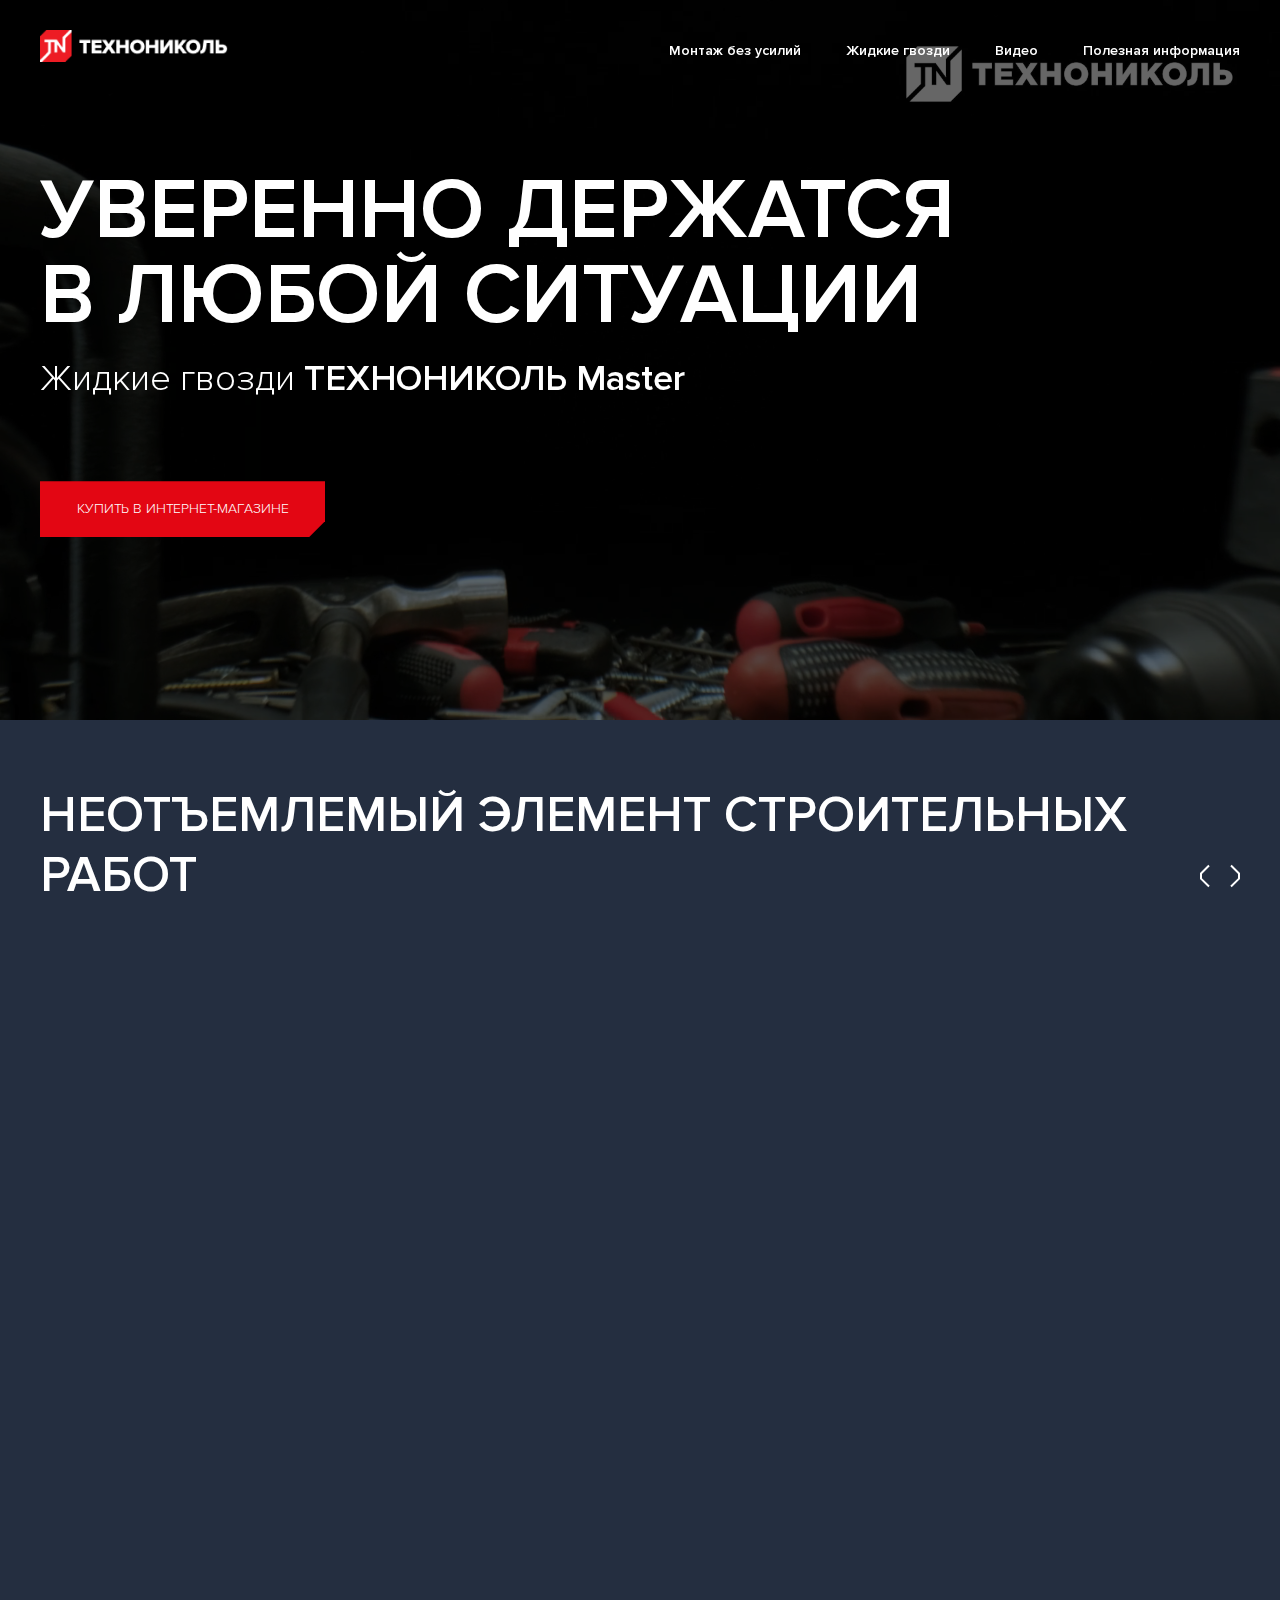
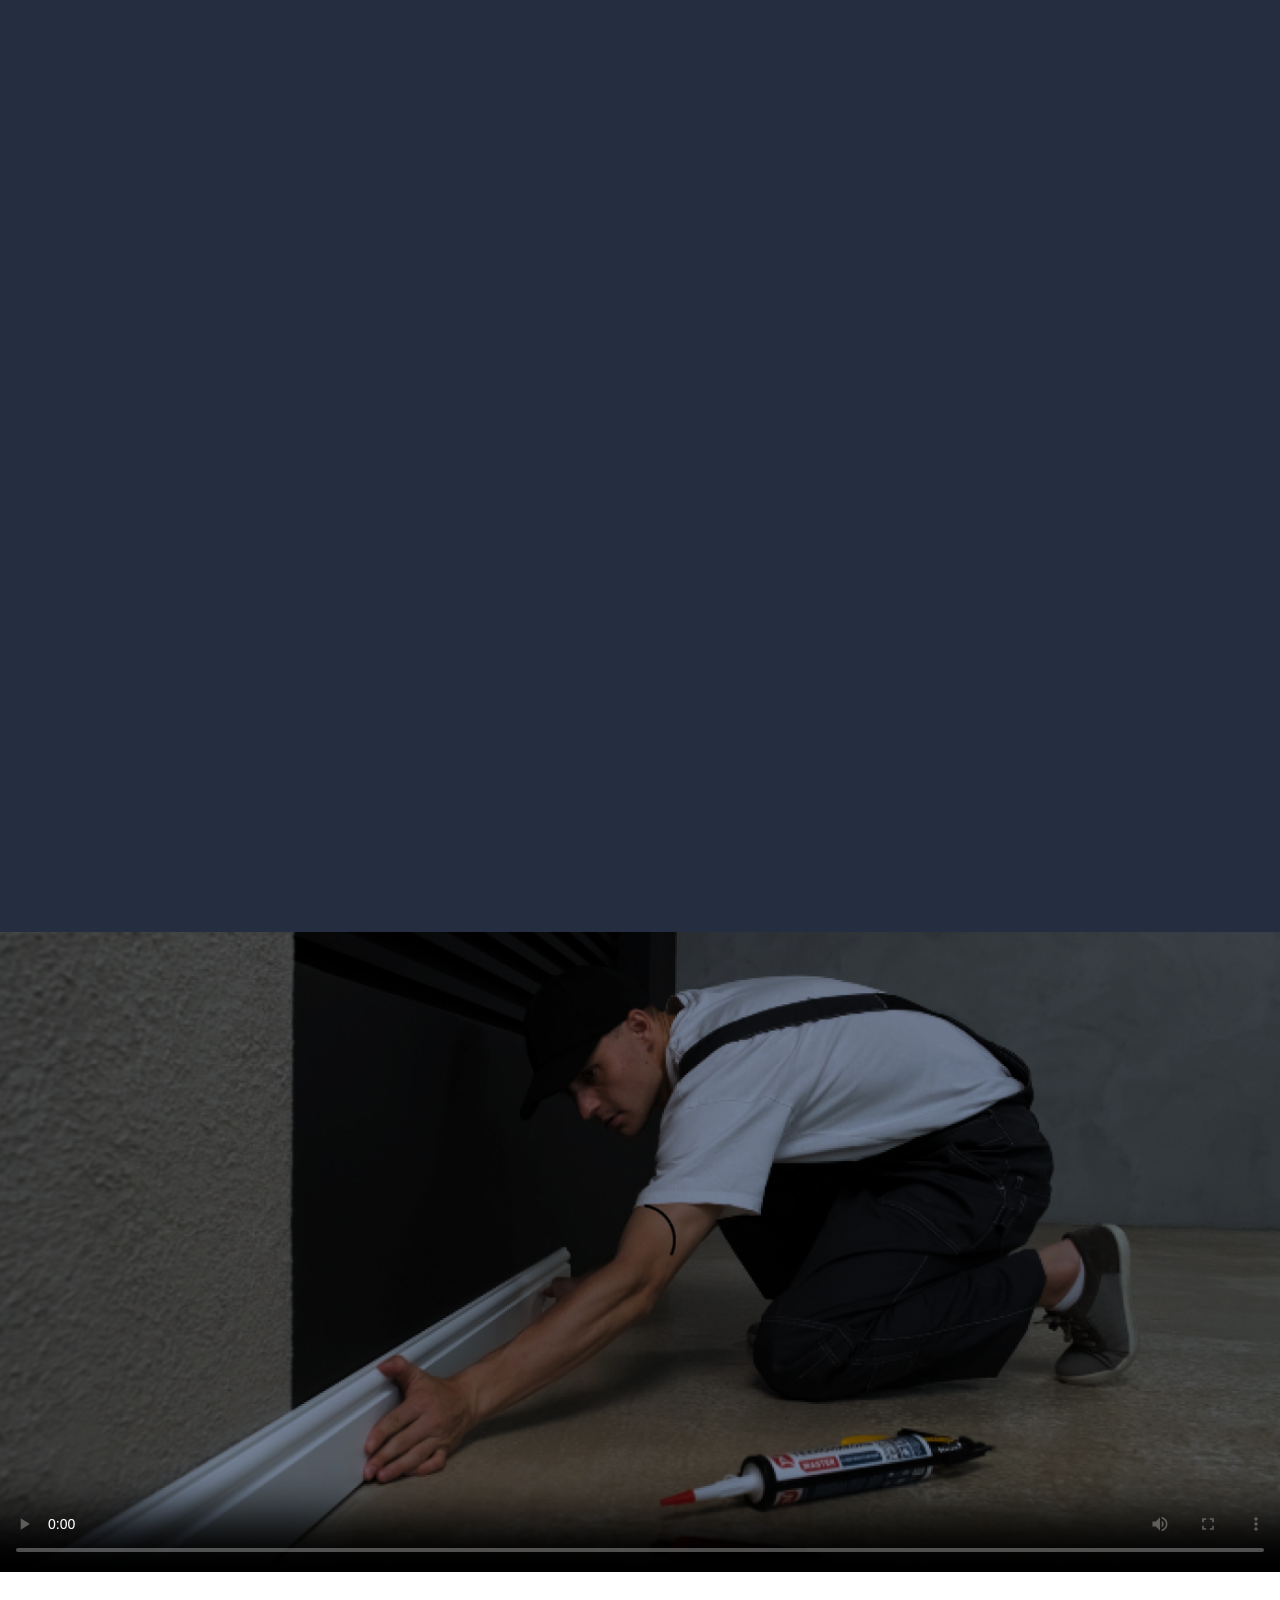
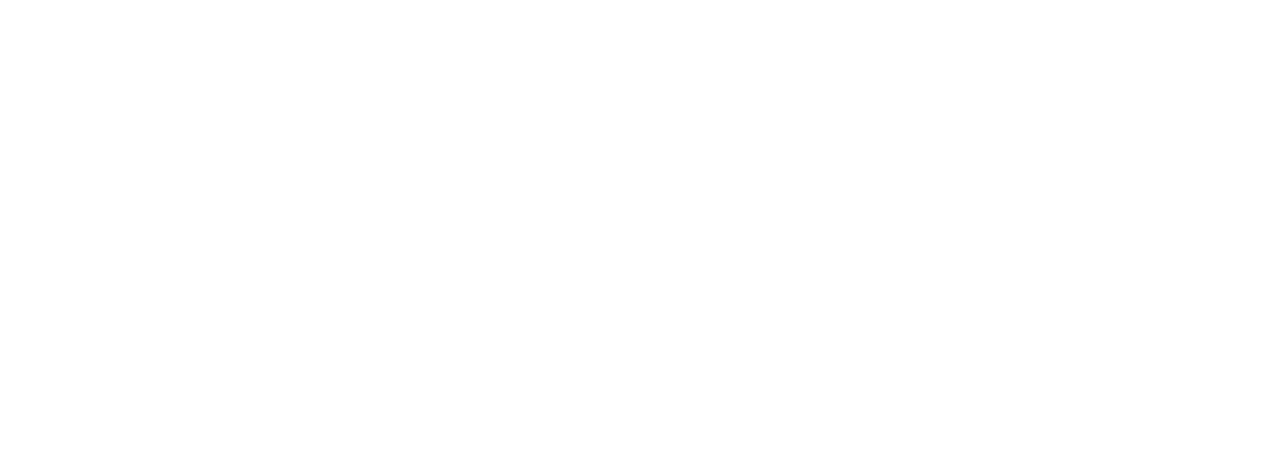
==== commit 19f6670b: "мшвущ 2" ====
--- a/index.html
+++ b/index.html
@@ -15,7 +15,7 @@
 <body>
 	<div class="page">
 		<div class="block1">
-			<video src="tnvideo.mp4" poster="img/poster.jpg" autoplay loop muted></video>
+			<video src="tnvideo_2.mp4" poster="img/poster.jpg" autoplay loop muted></video>
 			<div class="block1_wrap">
 				<div class="block1_content">
 					<div class="block1_head">
--- a/style.css
+++ b/style.css
@@ -587,7 +587,7 @@
 }
 
 .listing_block_wrap {
-	padding: 50px 40px 10px;
+	padding: 50px 40px 0px;
 	display: flex;
 	position: relative;
 	justify-content: space-between;
@@ -770,7 +770,7 @@
 }
 
 .rbw_bot:before {
-	border-top: 1px solid #999;
+	border-top: 1px solid #c2c2c2;
 	position: absolute;
 	content: '';
 	display: block;
@@ -1779,6 +1779,11 @@
 	height: auto;
 	aspect-ratio: 1 / 0.5;
 	object-fit: cover;
+
+	@media (min-width: 1401px) {
+		position: relative;
+		margin-top: -10px;
+	}
 }
 
 .burger-open,
@@ -2723,7 +2728,7 @@
 	}
 
 	.lbw_bot_bt {
-		left: 20px;
+		left: 85px;
 	}
 
 	.block5 {
@@ -2787,4 +2792,11 @@
 		padding: 0 60px 0 60px;
 		font-size: 20px;
 	}
+}
+
+@media (max-width: 400px) {
+	.lbw_bot_bt {
+		left: auto;
+		right: 15px;
+	}
 }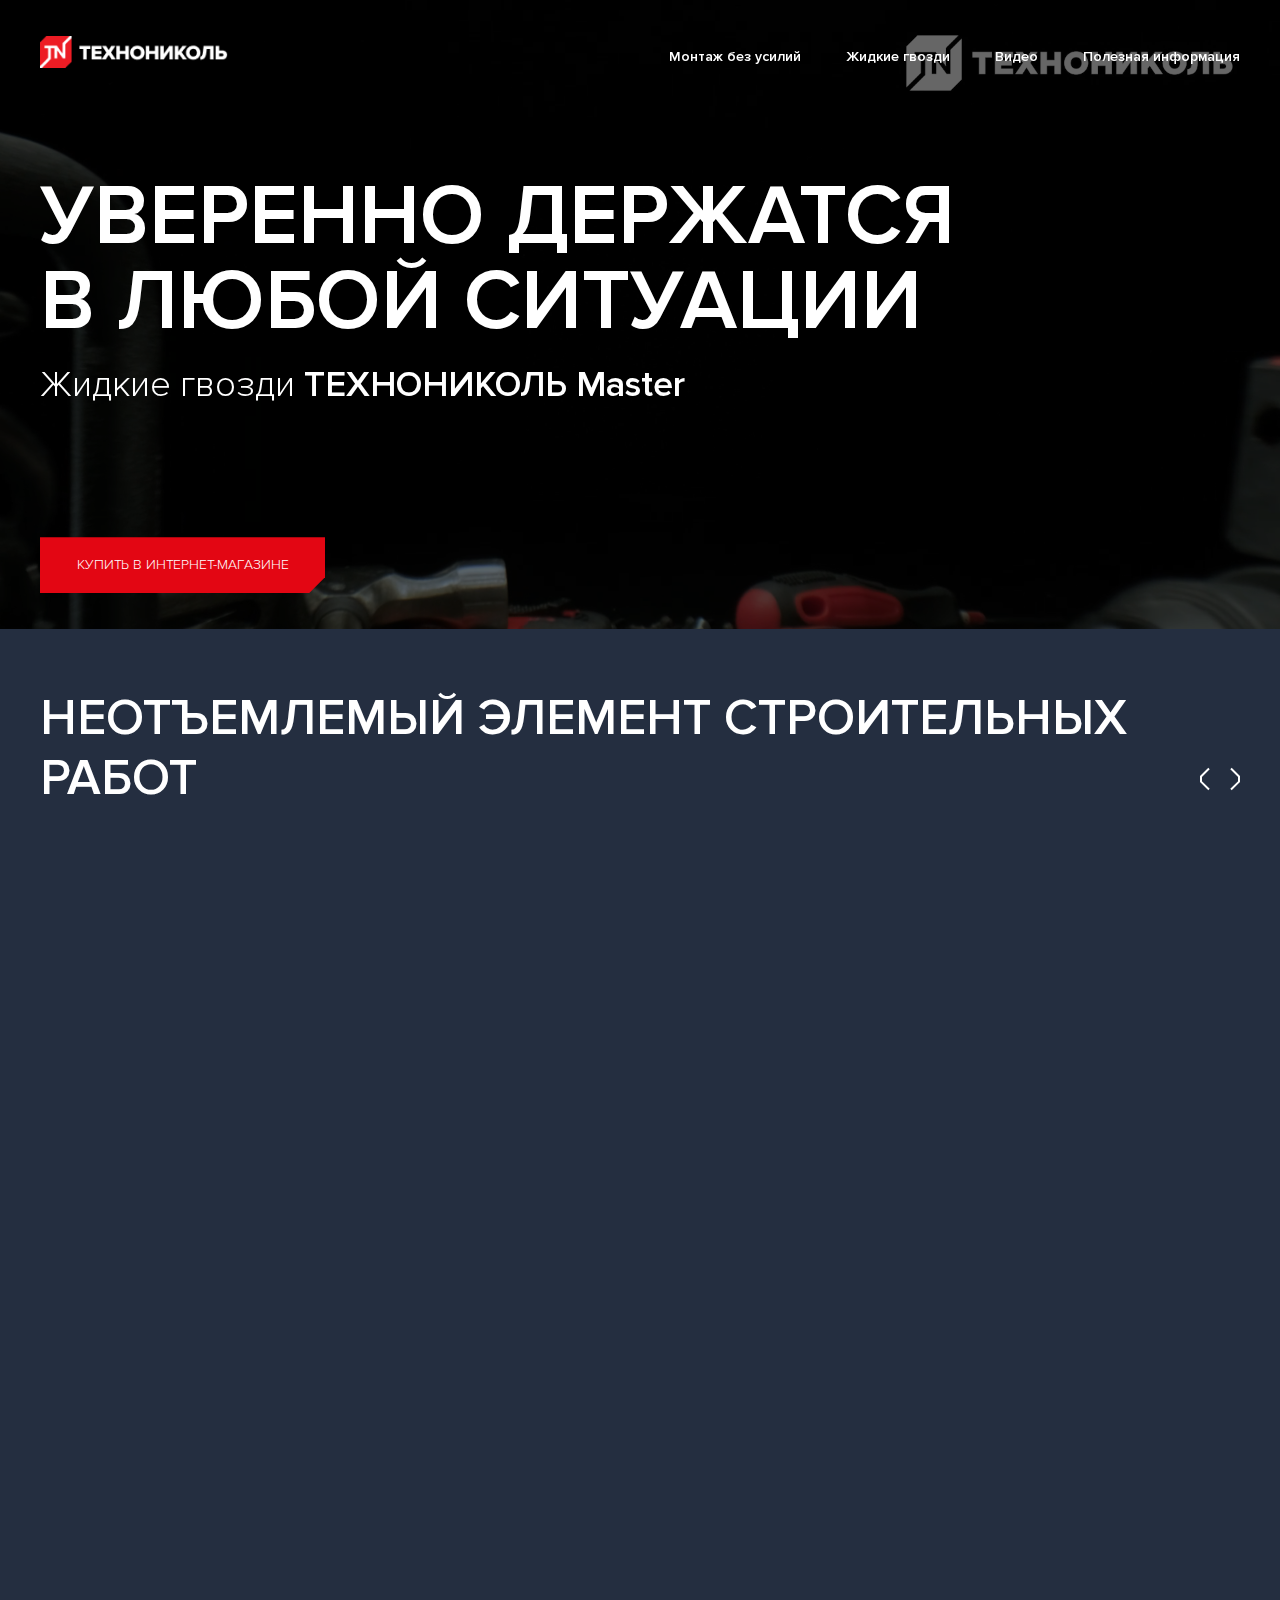
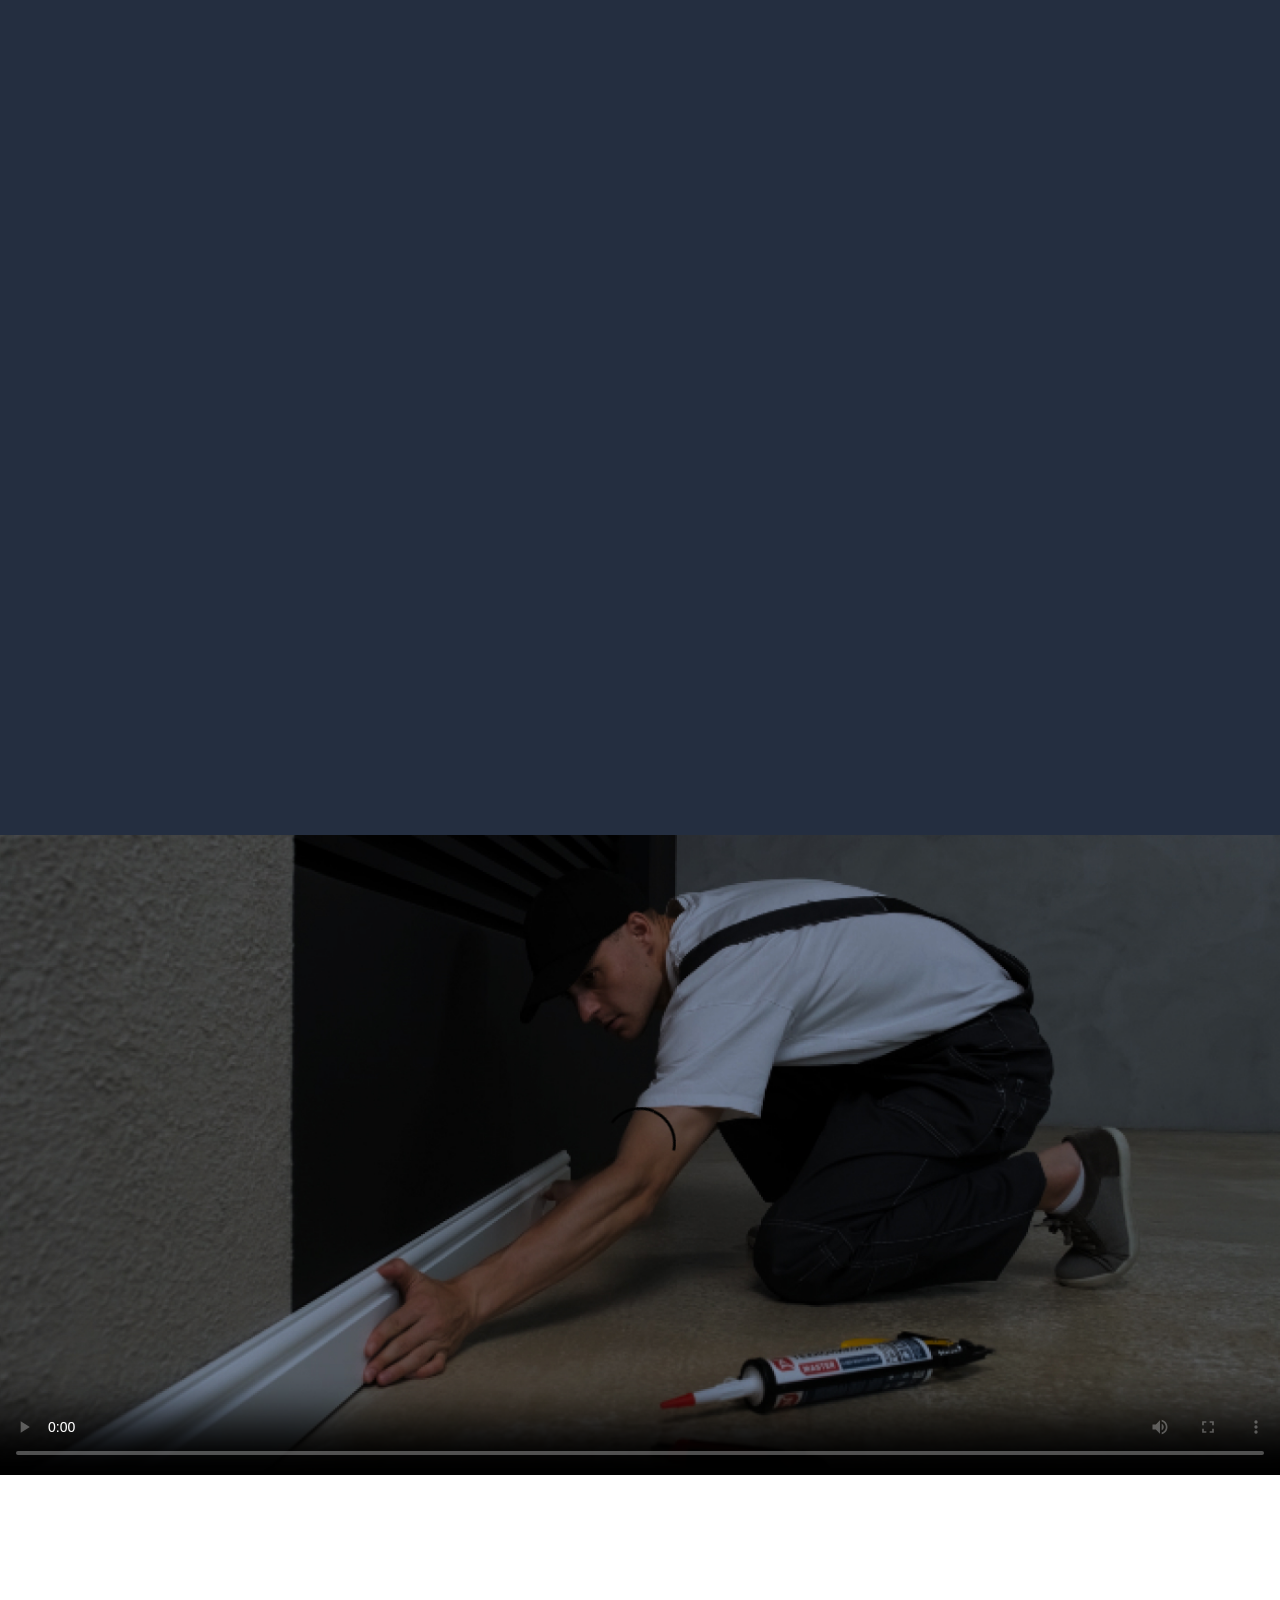
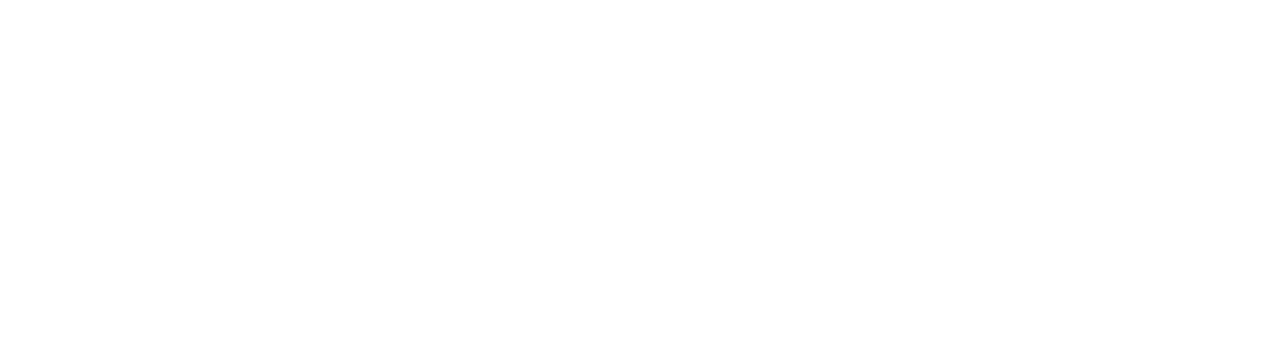
==== commit c5b99368: "fixes" ====
--- a/index.html
+++ b/index.html
@@ -92,12 +92,12 @@
 							<img src="img/sl03.png">
 							<div class="job_item_content">
 								<div class="job_item_wrap_hd">Экономия рабочего времени</div>
-								<div class="job_item_wrap_text">легко очищаются влажно губкой в течение 20-30 минут,
+								<div class="job_item_wrap_text">легко очищаются влажной губкой в течение 20-30 минут,
 									удобно наносить и корректировать</div>
 							</div>
 						</div>
 					</div>
-					<div class="slider_job_item">
+					<div class="slider_job_item" data-aos="flip-left" data-aos-duration="700">
 						<div class="job_item_wrap">
 							<img src="img/sl04.png">
 							<div class="job_item_content">
@@ -107,7 +107,7 @@
 							</div>
 						</div>
 					</div>
-					<div class="slider_job_item">
+					<div class="slider_job_item" data-aos="flip-left" data-aos-duration="700">
 						<div class="job_item_wrap">
 							<img src="img/sl05.png">
 							<div class="job_item_content">
@@ -117,7 +117,7 @@
 							</div>
 						</div>
 					</div>
-					<div class="slider_job_item">
+					<div class="slider_job_item" data-aos="flip-left" data-aos-duration="700">
 						<div class="job_item_wrap">
 							<img src="img/sl06.png">
 							<div class="job_item_content">
@@ -162,8 +162,7 @@
 				</div>
 				<div class="block4_listing">
 					<div class="block4_listing_block active" id="t1">
-						<div class="listing_block_header" data-aos="fade-right" data-aos-duration="800"
-							data-aos-delay="400">НЕВИДИМАЯ ФИКСАЦИЯ</div>
+						<div class="listing_block_header">НЕВИДИМАЯ ФИКСАЦИЯ</div>
 						<div class="listing_block_wrap">
 							<div class="listing_block_wrap_left">
 								<div class="lbw_name">Клей акриловый</div>
@@ -254,8 +253,7 @@
 						</div>
 					</div>
 					<div class="block4_listing_block" id="t2">
-						<div class="listing_block_header" data-aos="fade-right" data-aos-duration="800"
-							data-aos-delay="400">суперсила схватывания</div>
+						<div class="listing_block_header">суперсила схватывания</div>
 						<div class="listing_block_wrap">
 							<div class="listing_block_wrap_left">
 								<div class="lbw_name">Клей акриловый</div>
@@ -345,8 +343,7 @@
 						</div>
 					</div>
 					<div class="block4_listing_block" id="t3">
-						<div class="listing_block_header" data-aos="fade-right" data-aos-duration="800"
-							data-aos-delay="400">склеит всё</div>
+						<div class="listing_block_header">склеит всё</div>
 						<div class="listing_block_wrap">
 							<div class="listing_block_wrap_left">
 								<div class="lbw_name">Клей акриловый</div>
@@ -434,14 +431,13 @@
 						</div>
 					</div>
 					<div class="block4_listing_block" id="t4">
-						<div class="listing_block_header" data-aos="fade-right" data-aos-duration="800"
-							data-aos-delay="400">БЫСТРЫЙ РЕЗУЛЬТАТ</div>
+						<div class="listing_block_header">БЫСТРЫЙ РЕЗУЛЬТАТ</div>
 						<div class="listing_block_wrap">
 							<div class="listing_block_wrap_left">
 								<div class="lbw_name">Клей акриловый</div>
 								<div class="lbw_descr">Экспресс декор</div>
 								<div class="lbw_text"><b>Простой монтаж потолочных элементов</b> (декоры, потолочные
-									плинтуса) не требует дополнительной фиксации на время набора прочности</div>
+									плинтусы) не требует дополнительной фиксации на время набора прочности</div>
 								<div class="lbw_bot_bt">
 									<div class="bt_bordit">
 										<img src="img/bt_bord.svg" class="bt_fon">
@@ -513,7 +509,7 @@
 											<li>Для внутренних работ</li>
 											<li>Окрашивается после полного высыхания</li>
 											<li>Без запаха</li>
-											<li>Химически нейтрален. <span>не прожигает поверхность </span></li>
+											<li>Химически нейтрален <span>не прожигает поверхность </span></li>
 										</ul>
 										<div class="rbw_bot">
 											<div class="rbw_bot_color white"></div>
--- a/style.css
+++ b/style.css
@@ -134,7 +134,13 @@
 }
 
 .block1 video {
-	min-height: 530px;
+	position: absolute;
+	left: 0;
+	bottom: -150px;
+	width: 100%;
+	min-height: calc(100% + 150px);
+	object-fit: cover;
+	object-position: bottom;
 }
 
 video {
@@ -142,11 +148,9 @@
 }
 
 .block1_wrap {
-	position: absolute;
+	position: relative;
 	width: 100%;
 	height: 100%;
-	left: 0;
-	top: 0;
 	padding: 36px 30px;
 	background: rgba(0, 0, 0, 0.6);
 }
@@ -154,7 +158,7 @@
 .block1_content {
 	max-width: 1440px;
 	margin: 0 auto;
-	padding: 0 15px;
+	padding: 0 40px;
 }
 
 .block1_head {
@@ -181,7 +185,7 @@
 
 .block1_descr {
 	font-size: 36px;
-	margin-bottom: 80px;
+	margin-bottom: 130px;
 }
 
 .block1_descr span {
@@ -1807,6 +1811,12 @@
 .burger-overlay.active {
 	visibility: visible;
 	opacity: 1;
+}
+
+@media (min-width: 1921px) {
+	.block1 {
+		height: 940px;
+	}
 }
 
 @media only screen and (max-width: 1000px) {
@@ -1867,9 +1877,6 @@
 }
 
 @media (max-width: 1440px) {
-	.block1_wrap {
-		top: -6px;
-	}
 
 	.block1 {
 		height: auto;
@@ -1878,6 +1885,11 @@
 	.block1_content,
 	.block2_wrap {
 		padding: 0;
+	}
+
+	.block1 video {
+		bottom: -80px;
+		min-height: calc(100% + 80px);
 	}
 
 	.block1_wrap,
@@ -2055,10 +2067,6 @@
 		margin-bottom: 30px;
 	}
 
-	.block1 video {
-		min-height: 400px
-	}
-
 	.block1_logo {
 		margin-right: 20px;
 	}
@@ -2167,12 +2175,13 @@
 		padding-bottom: 30px;
 	}
 
-	.block1 video {
-		min-height: 300px
-	}
-
 	.block1_wrap {
 		padding: 26px 20px;
+	}
+
+	.block1 video {
+		bottom: -30px;
+		min-height: calc(100% + 30px);
 	}
 
 	.block1_head {
@@ -2402,13 +2411,6 @@
 	.tabs_list_item,
 	.tabs_list_item.select {
 		background-size: 100% 100%;
-	}
-
-	.block1 video {
-		position: absolute;
-		width: 150%;
-		left: -50%;
-		top: 0;
 	}
 
 	.block1_wrap {
@@ -2541,9 +2543,6 @@
 }
 
 @media (max-width: 480px) {
-	.block1 video {
-		width: 200%;
-	}
 
 	.block1_wrap {
 		padding: 20px 15px;
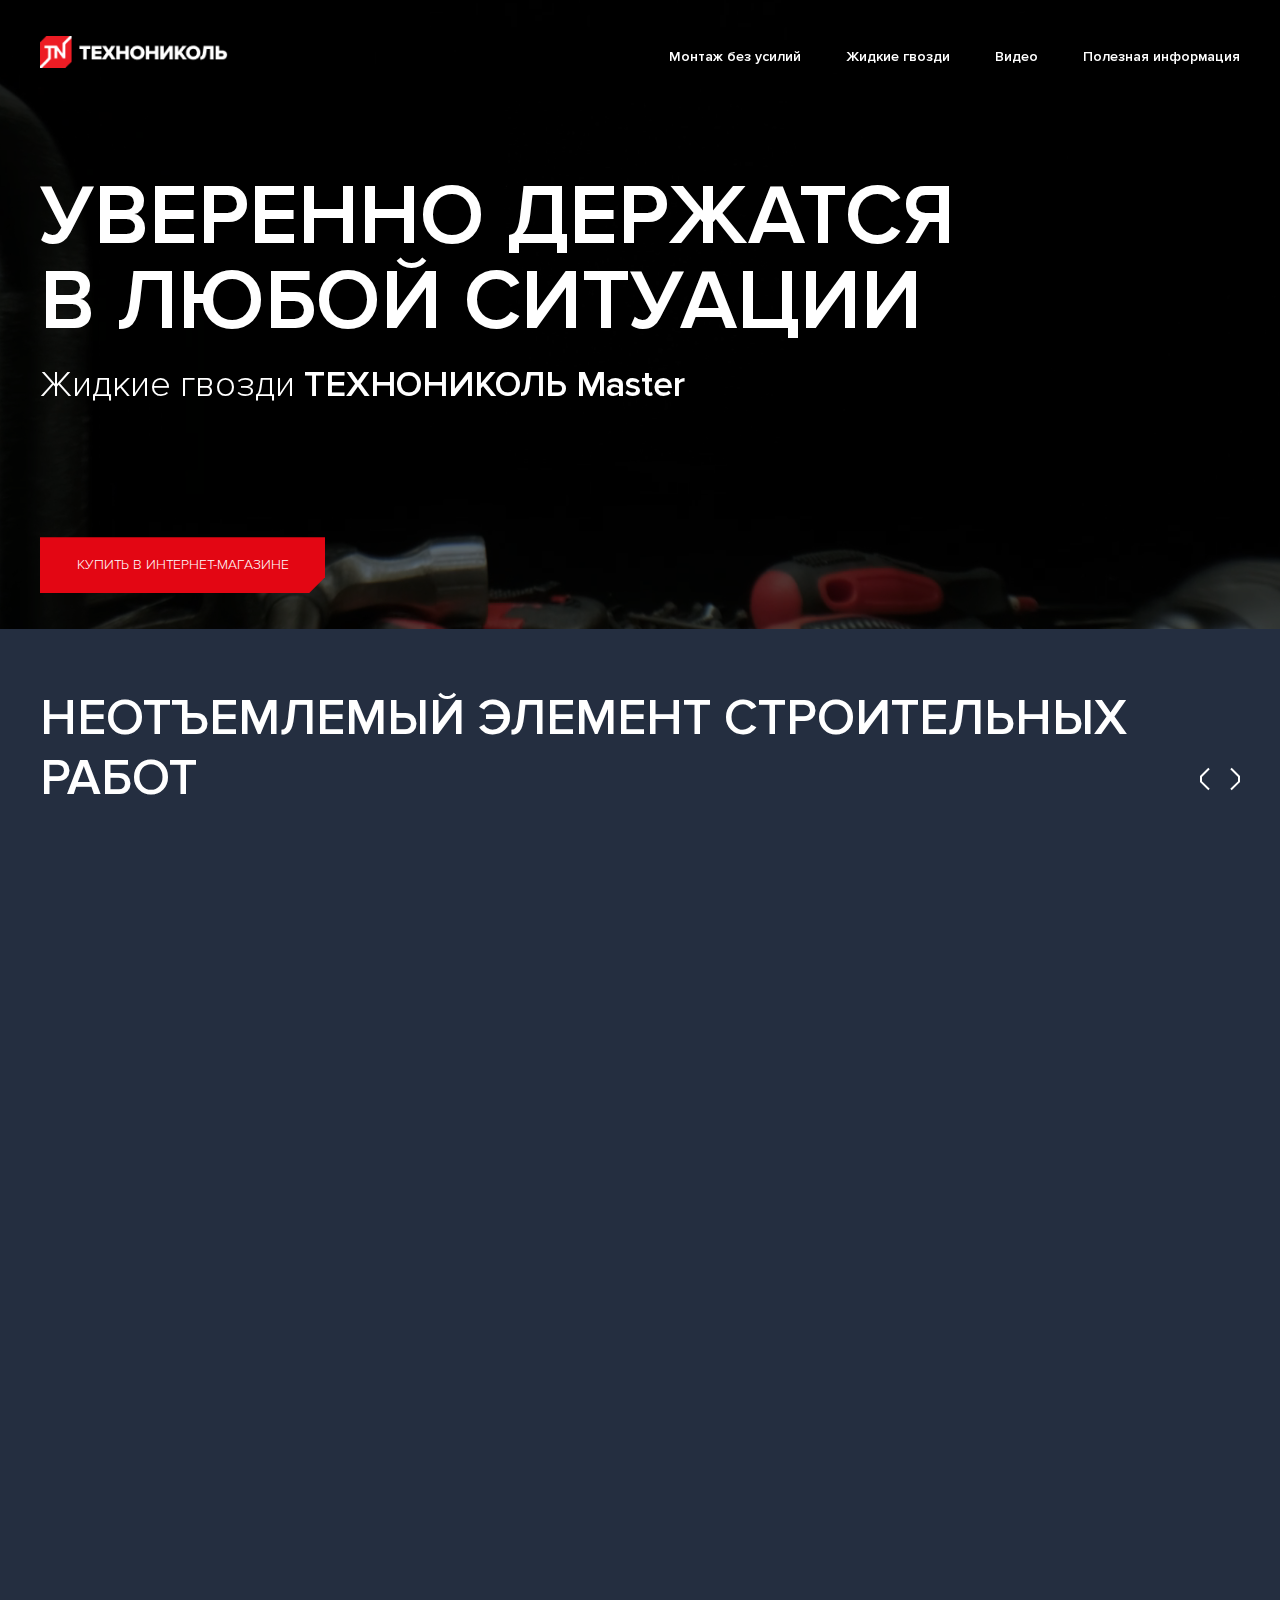
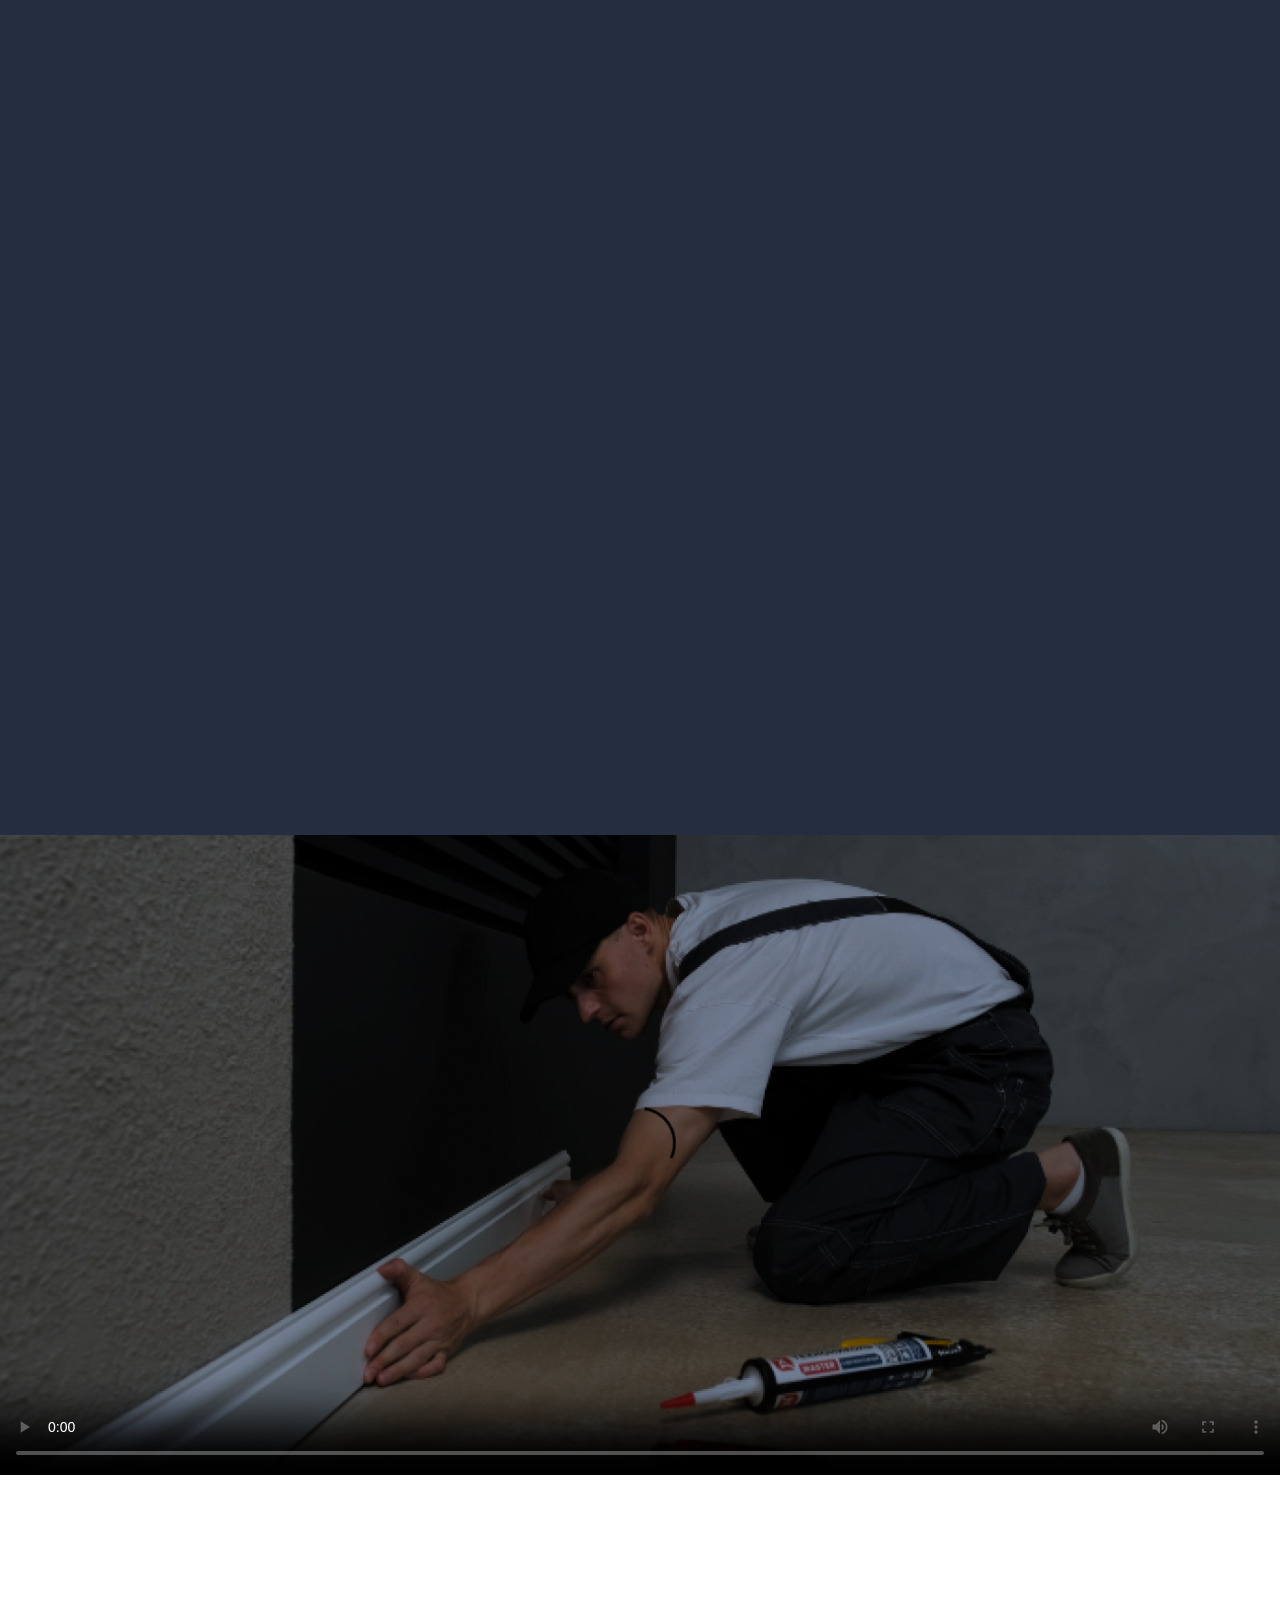
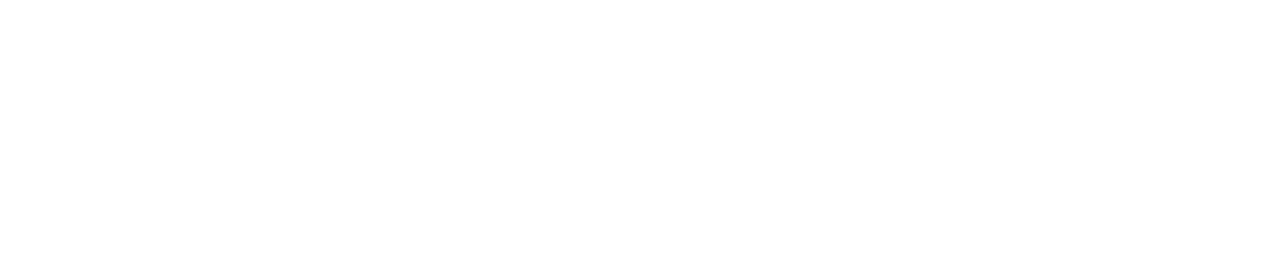
==== commit 7b14db51: "video test" ====
--- a/index.html
+++ b/index.html
@@ -15,7 +15,8 @@
 <body>
 	<div class="page">
 		<div class="block1">
-			<video src="tnvideo_2.mp4" poster="img/poster.jpg" autoplay loop muted></video>
+			<video src="tnvideo_2.mp4" poster="img/poster.jpg" autoplay loop muted playsinline
+				webkit-playsinline></video>
 			<div class="block1_wrap">
 				<div class="block1_content">
 					<div class="block1_head">
@@ -612,7 +613,7 @@
 								</div>
 							</div>
 						</div>-->
-						<div class="accordion" data-aos="flip-up" data-aos-duration="500" data-aos-delay="600"
+						<!--<div class="accordion" data-aos="flip-up" data-aos-duration="500" data-aos-delay="600"
 							data-aos-offset="20">
 							<div class="container">
 								<div class="accordion__intro">
@@ -686,7 +687,7 @@
 									</div>
 								</div>
 							</div>
-						</div>
+						</div>-->
 						<div class="accordion" data-aos="flip-up" data-aos-duration="500" data-aos-delay="400"
 							data-aos-offset="20">
 							<div class="container">
--- a/style.css
+++ b/style.css
@@ -138,7 +138,7 @@
 	left: 0;
 	bottom: -150px;
 	width: 100%;
-	min-height: calc(100% + 150px);
+	min-height: calc(100% + 290px);
 	object-fit: cover;
 	object-position: bottom;
 }
@@ -1816,6 +1816,10 @@
 @media (min-width: 1921px) {
 	.block1 {
 		height: 940px;
+	}
+
+	.block1 video {
+		min-height: calc(100% + 330px);
 	}
 }
 
@@ -1889,7 +1893,7 @@
 
 	.block1 video {
 		bottom: -80px;
-		min-height: calc(100% + 80px);
+		min-height: calc(100% + 200px);
 	}
 
 	.block1_wrap,
@@ -1987,6 +1991,10 @@
 		margin-bottom: 60px;
 	}
 
+	.block1 video {
+		min-height: calc(100% + 170px);
+	}
+
 	.block2_title {
 		font-size: 36px;
 	}
@@ -2181,7 +2189,7 @@
 
 	.block1 video {
 		bottom: -30px;
-		min-height: calc(100% + 30px);
+		min-height: calc(100% + 95px);
 	}
 
 	.block1_head {
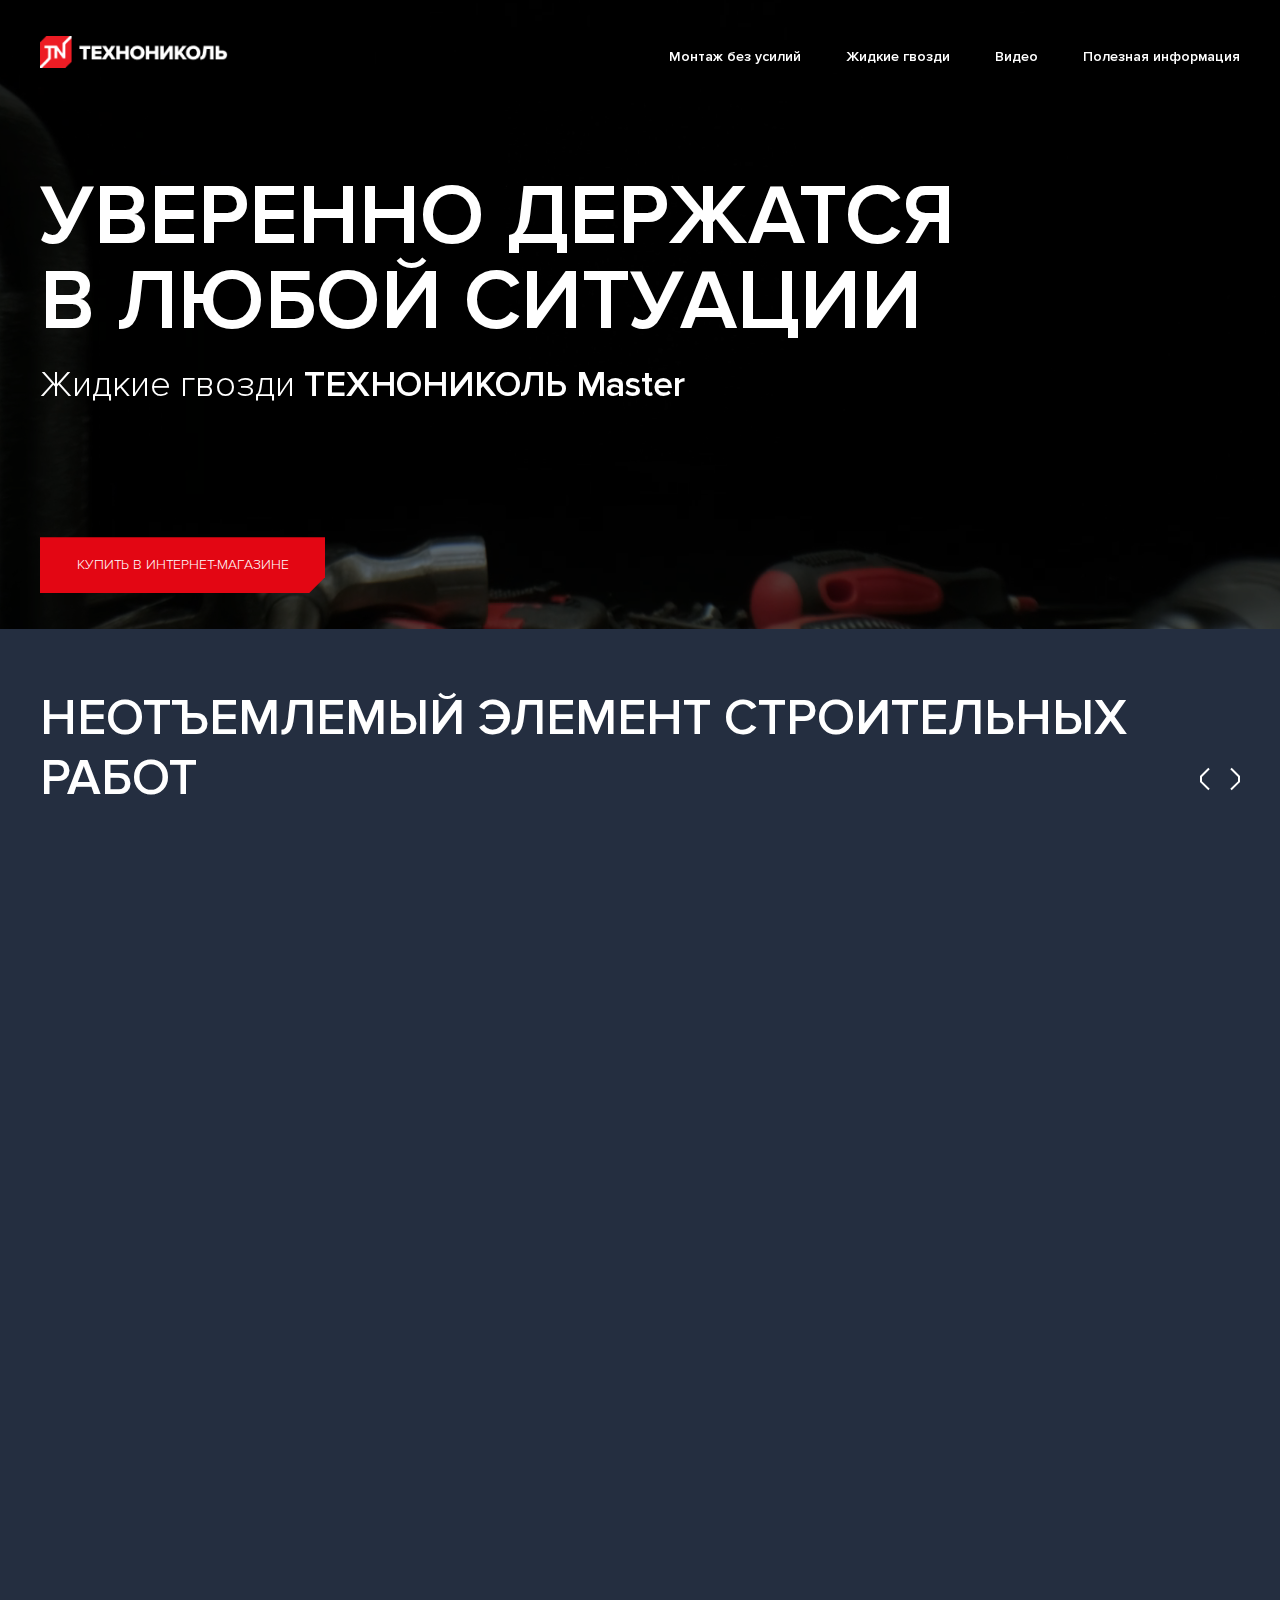
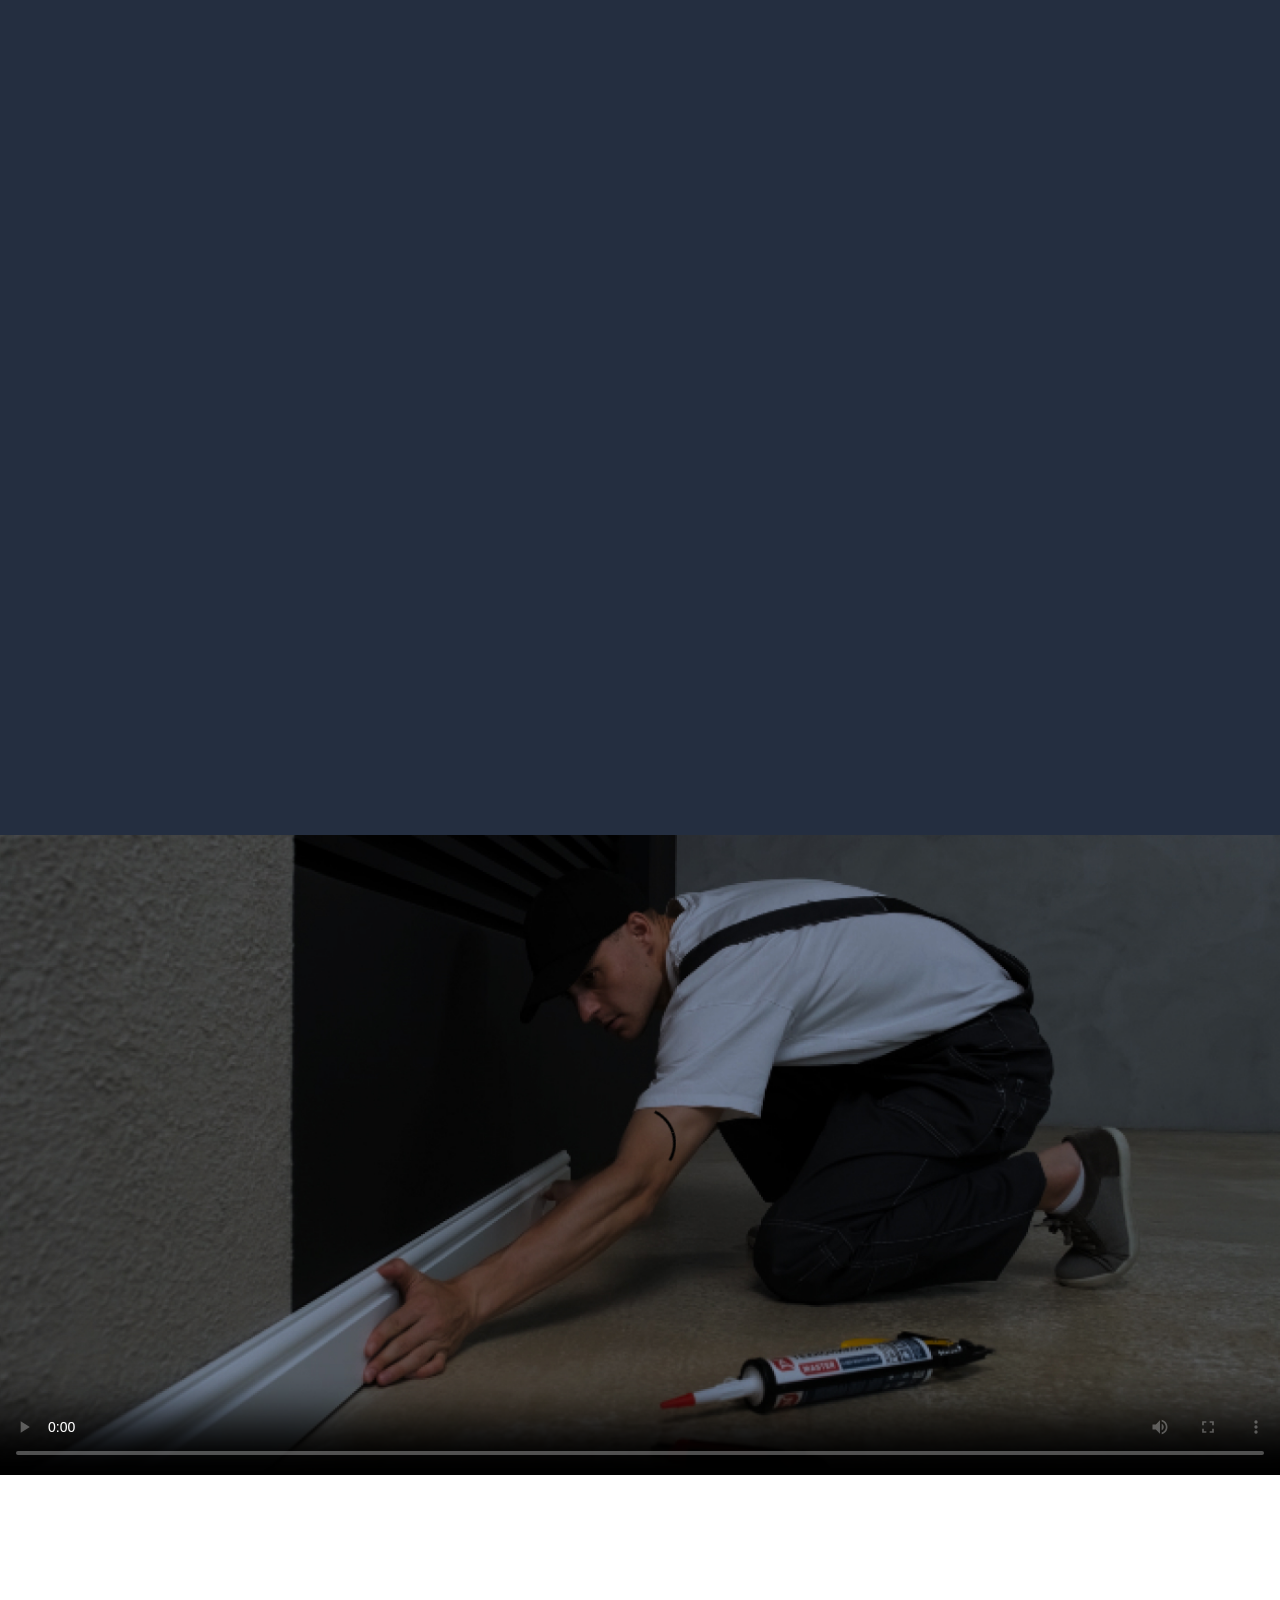
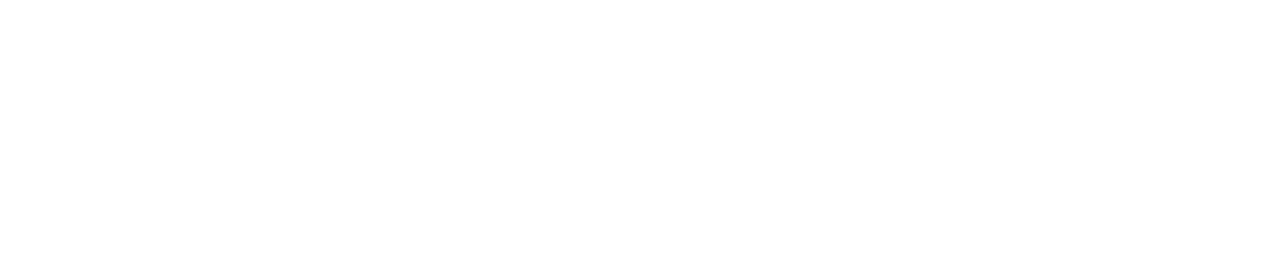
==== commit 1aedcf49: "video test" ====
--- a/index.html
+++ b/index.html
@@ -15,8 +15,8 @@
 <body>
 	<div class="page">
 		<div class="block1">
-			<video src="tnvideo_2.mp4" poster="img/poster.jpg" autoplay loop muted playsinline
-				webkit-playsinline></video>
+			<video src="tnvideo_2.mp4" poster="img/poster.jpg" autoplay loop muted playsinline webkit-playsinline
+				data-js="autoplayVideo"></video>
 			<div class="block1_wrap">
 				<div class="block1_content">
 					<div class="block1_head">
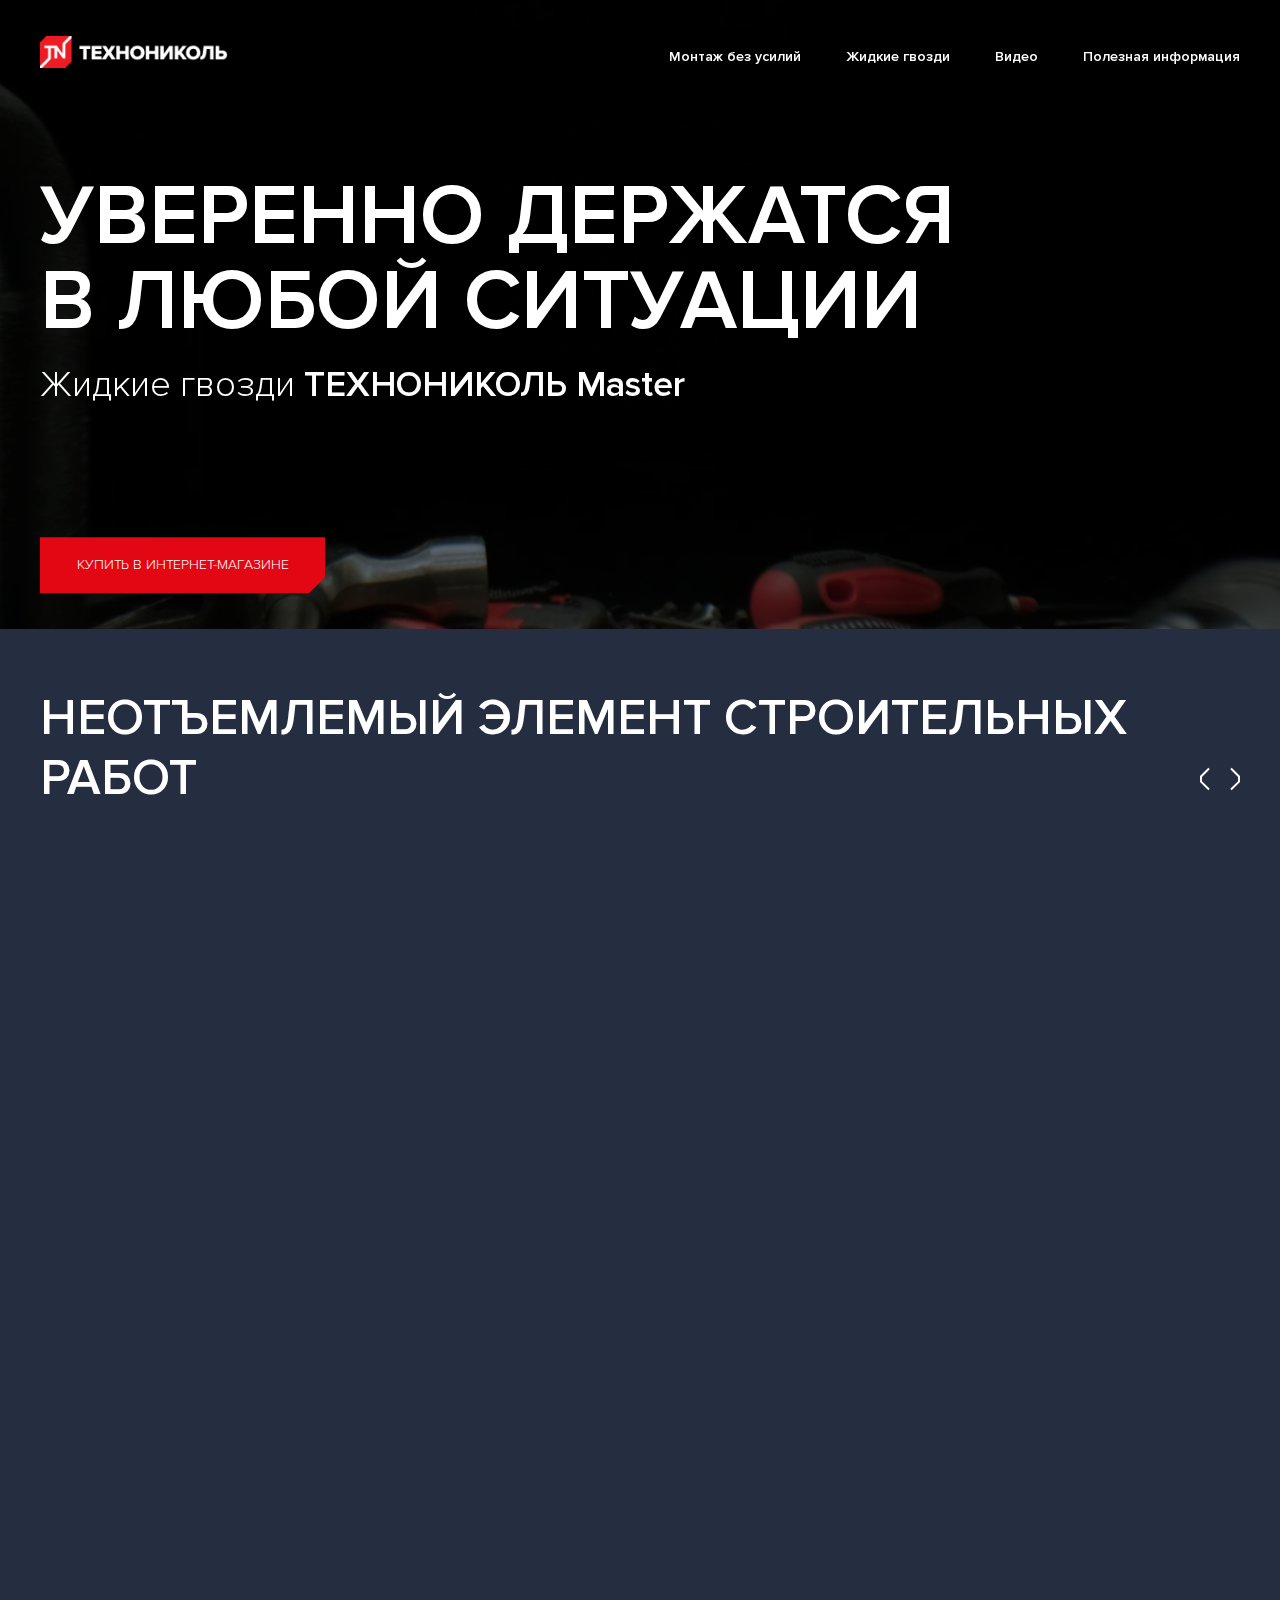
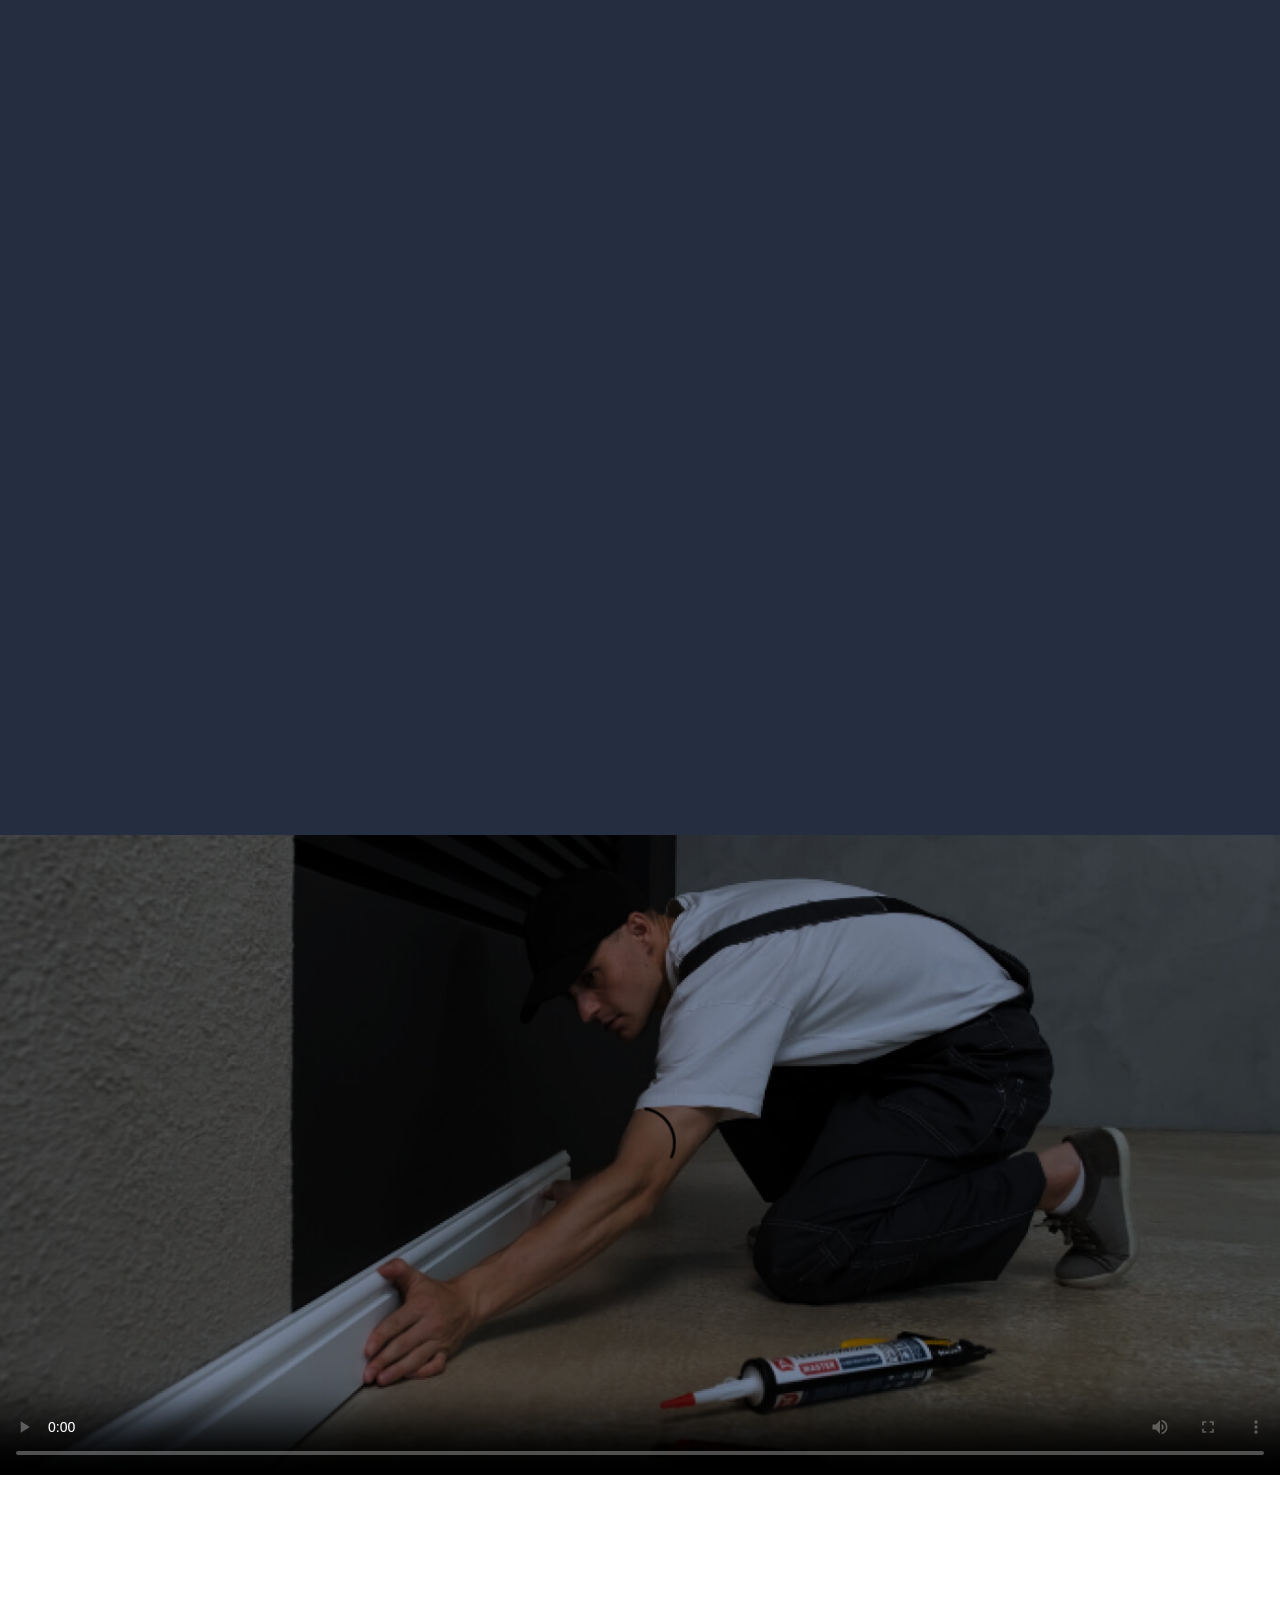
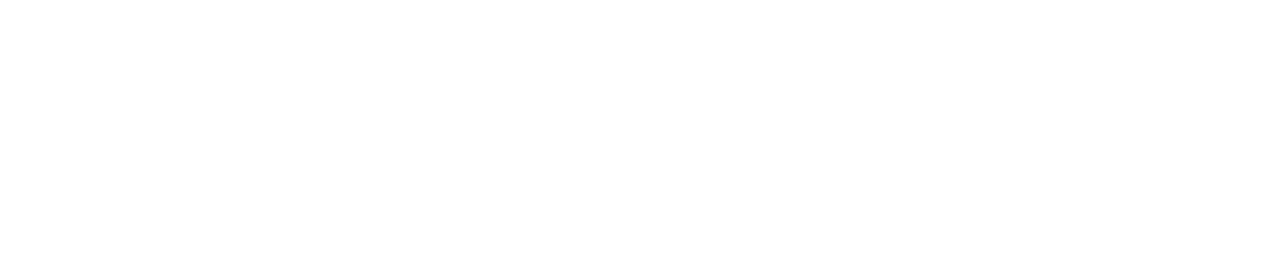
==== commit 6c84ec2d: "aos mob" ====
--- a/index.html
+++ b/index.html
@@ -958,7 +958,13 @@
 	</div>
 	<script src="js/aos.js"></script>
 	<script>
-		AOS.init();
+		if (window.innerWidth > 480) {
+			AOS.init();
+		} else {
+			document.querySelectorAll("[data-aos]").forEach(item => {
+				item.removeAttribute('data-aos')
+			})
+		}
 	</script>
 	<script src="js/jquery-3.4.1.min.js"></script>
 	<script src="js/jquery.fancybox.min.js"></script>
--- a/style.css
+++ b/style.css
@@ -1909,6 +1909,20 @@
 		font-size: 32px;
 		line-height: 1.1;
 	}
+
+	.listing_block_wrap {
+		justify-content: flex-start;
+		gap: 95px;
+	}
+
+	.listing_block_wrap_right {
+		width: 540px;
+	}
+
+	img.rbw_block_bigimg {
+		margin: -30px 0 0 -270px;
+	}
+
 }
 
 @media (max-width: 1399px) {
@@ -2067,6 +2081,19 @@
 		font-size: 20px;
 		line-height: 1;
 	}
+
+	.listing_block_wrap {
+		justify-content: space-between;
+		gap: 0;
+	}
+
+	.listing_block_wrap_right {
+		width: 460px;
+	}
+
+	img.rbw_block_bigimg {
+		margin: -30px 0 0 -220px;
+	}
 }
 
 @media (max-width: 1000px) {
@@ -2100,7 +2127,10 @@
 		font-size: 22px;
 		margin-top: unset;
 		opacity: 1;
-
+	}
+
+	.listing_block_wrap_right {
+		width: 400px;
 	}
 }
 
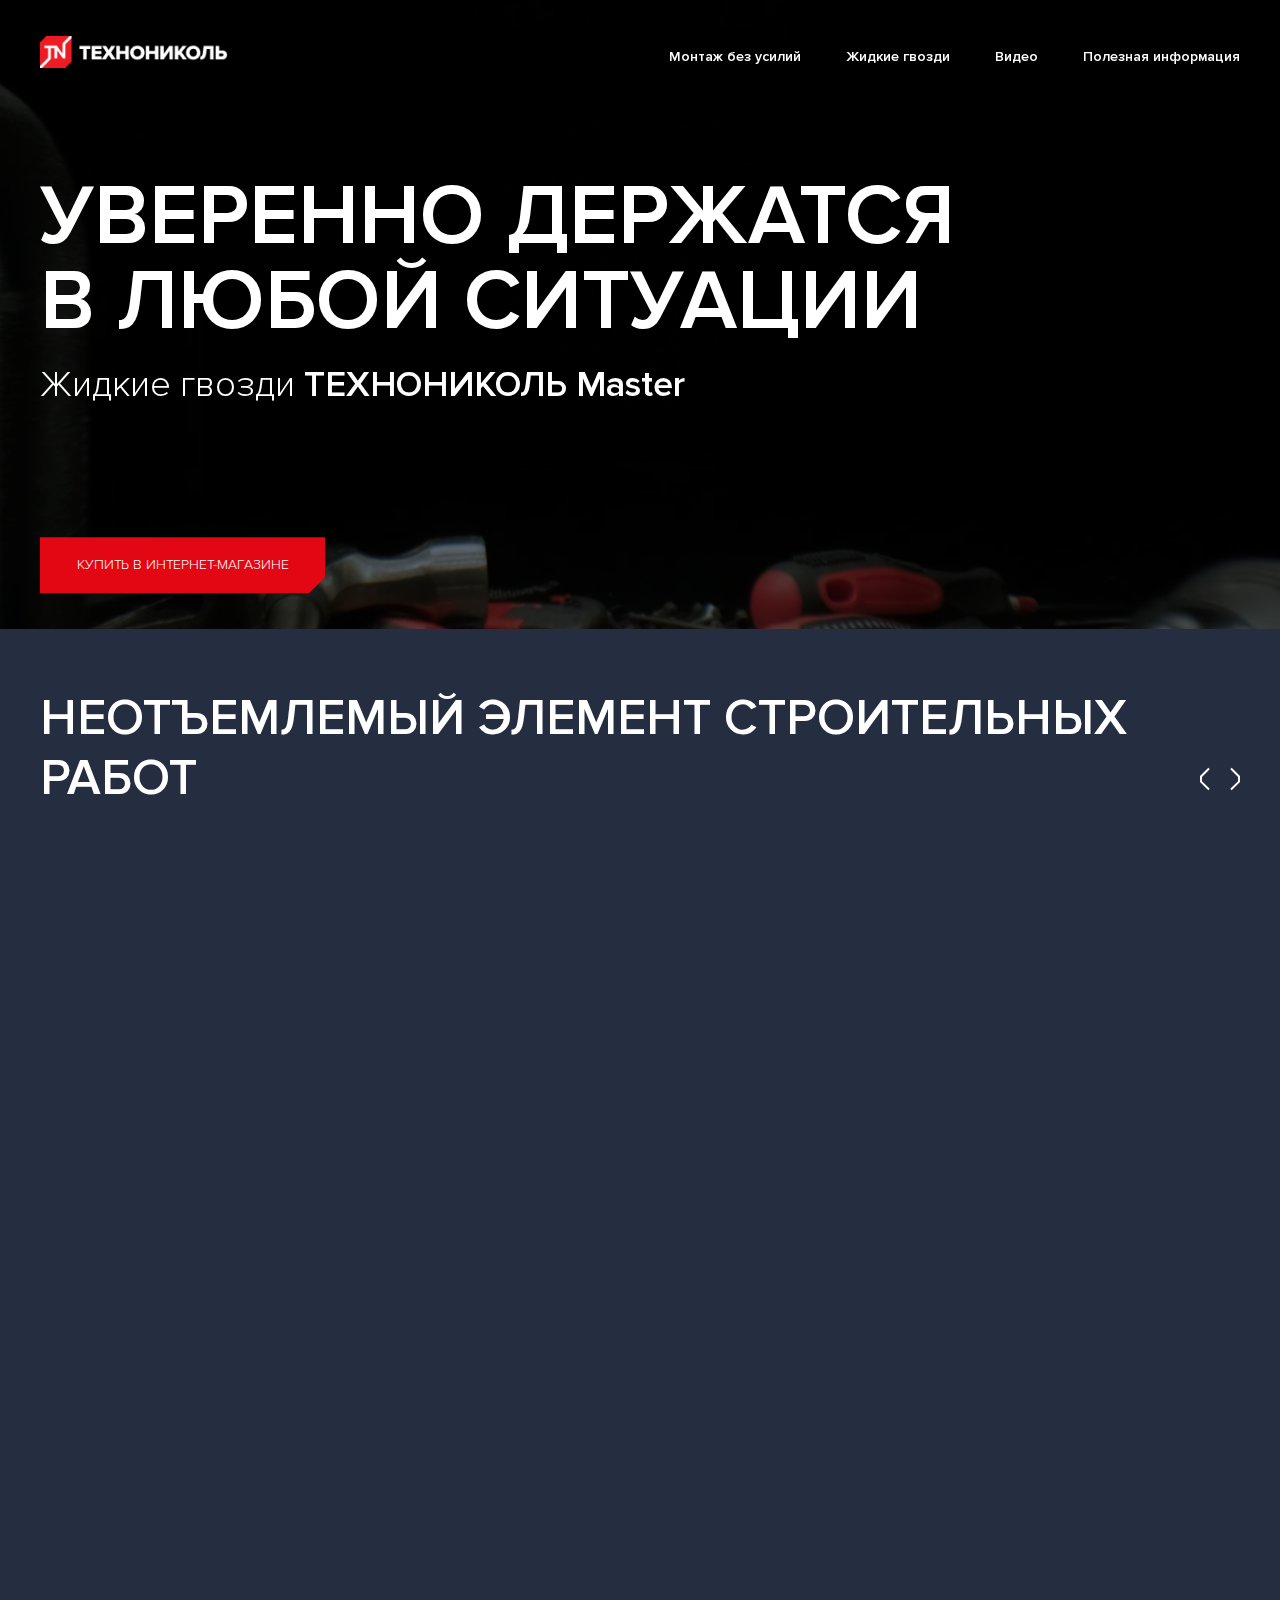
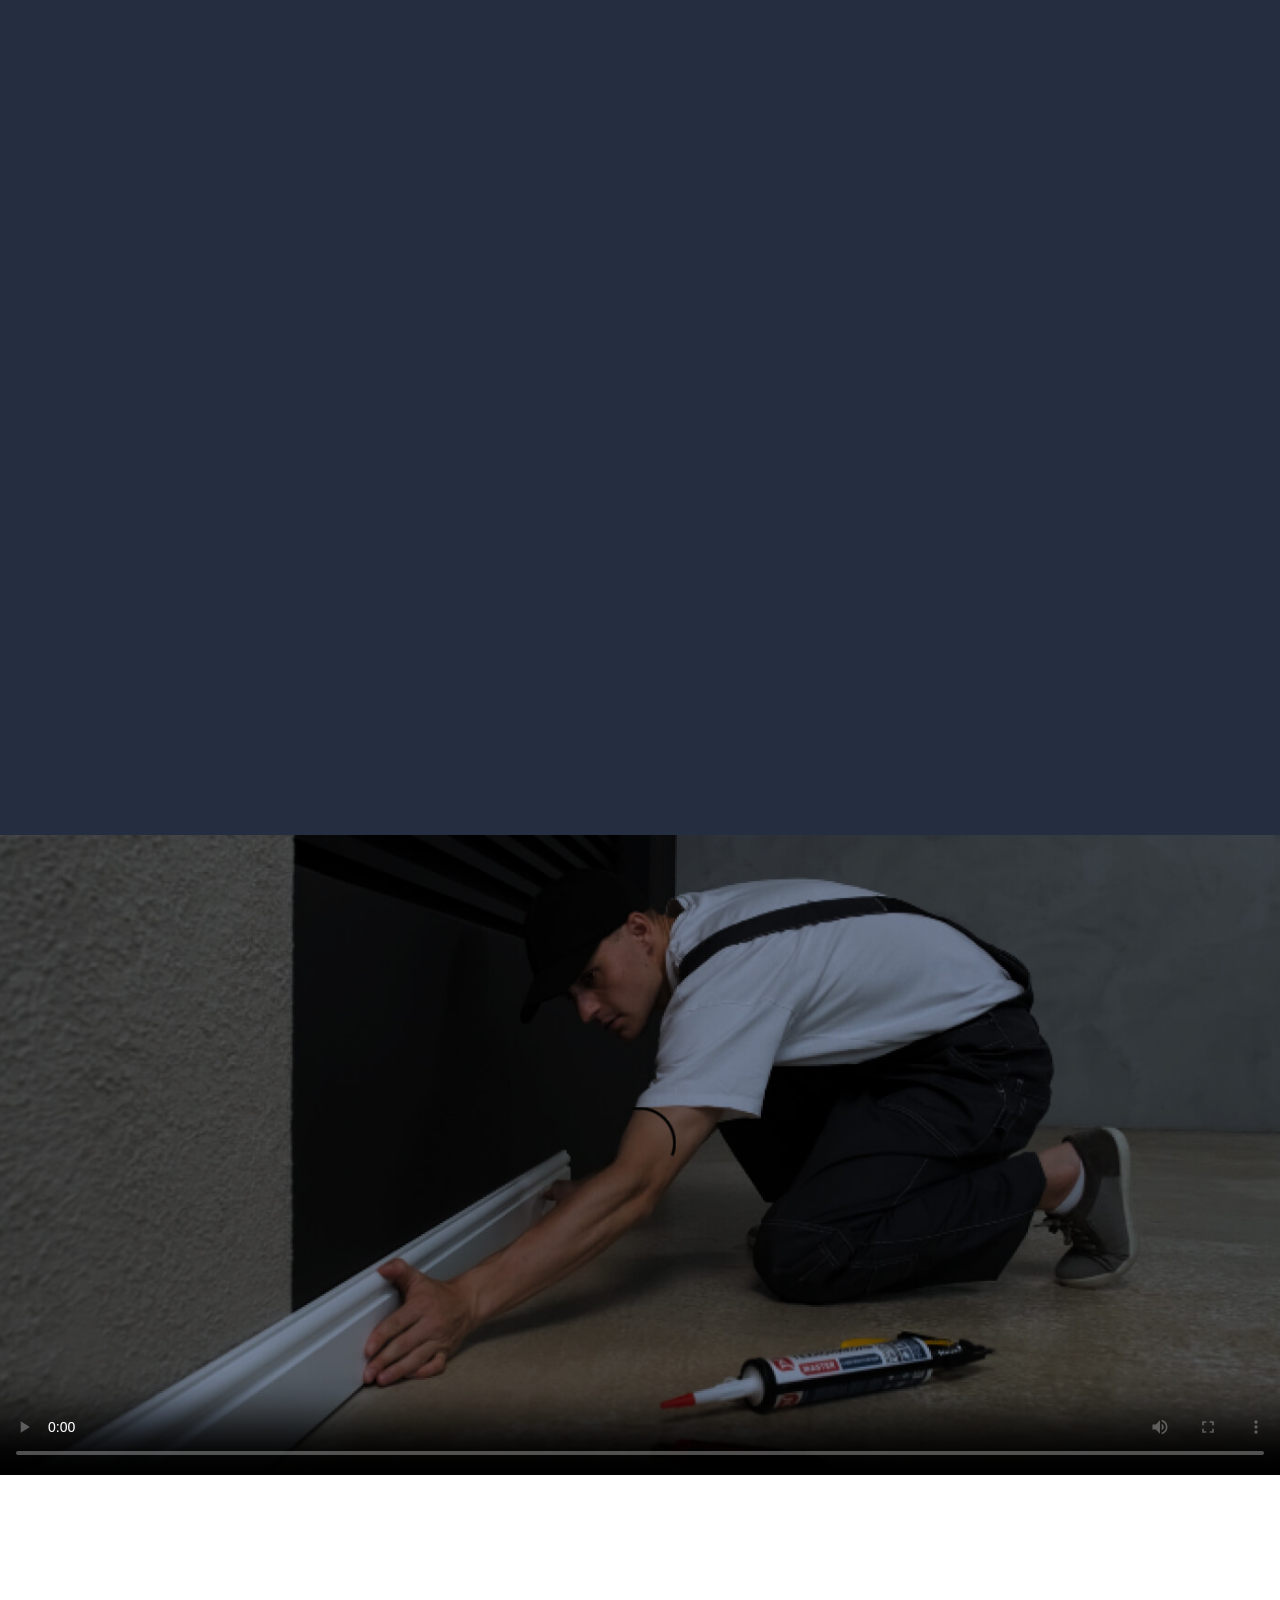
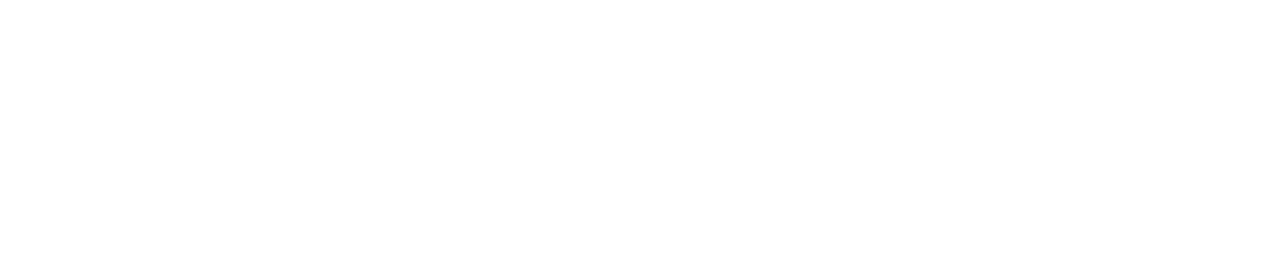
==== commit 7d779910: "aos fix" ====
--- a/index.html
+++ b/index.html
@@ -956,15 +956,24 @@
 		</div>
 
 	</div>
+	<script>
+		document.addEventListener('DOMContentLoaded', function () {
+
+		})
+	</script>
 	<script src="js/aos.js"></script>
 	<script>
-		if (window.innerWidth > 480) {
+		document.addEventListener('DOMContentLoaded', function () {
+			if (window.innerWidth < 481) {
+				document.querySelectorAll(".slider_job_item[data-aos]").forEach(item => {
+					item.classList.add('aos-animate')
+					/*item.removeAttribute('data-aos')
+					item.removeAttribute('data-aos-duration')
+					item.removeAttribute('data-aos-delay')*/
+				})
+			}
 			AOS.init();
-		} else {
-			document.querySelectorAll("[data-aos]").forEach(item => {
-				item.removeAttribute('data-aos')
-			})
-		}
+		})
 	</script>
 	<script src="js/jquery-3.4.1.min.js"></script>
 	<script src="js/jquery.fancybox.min.js"></script>
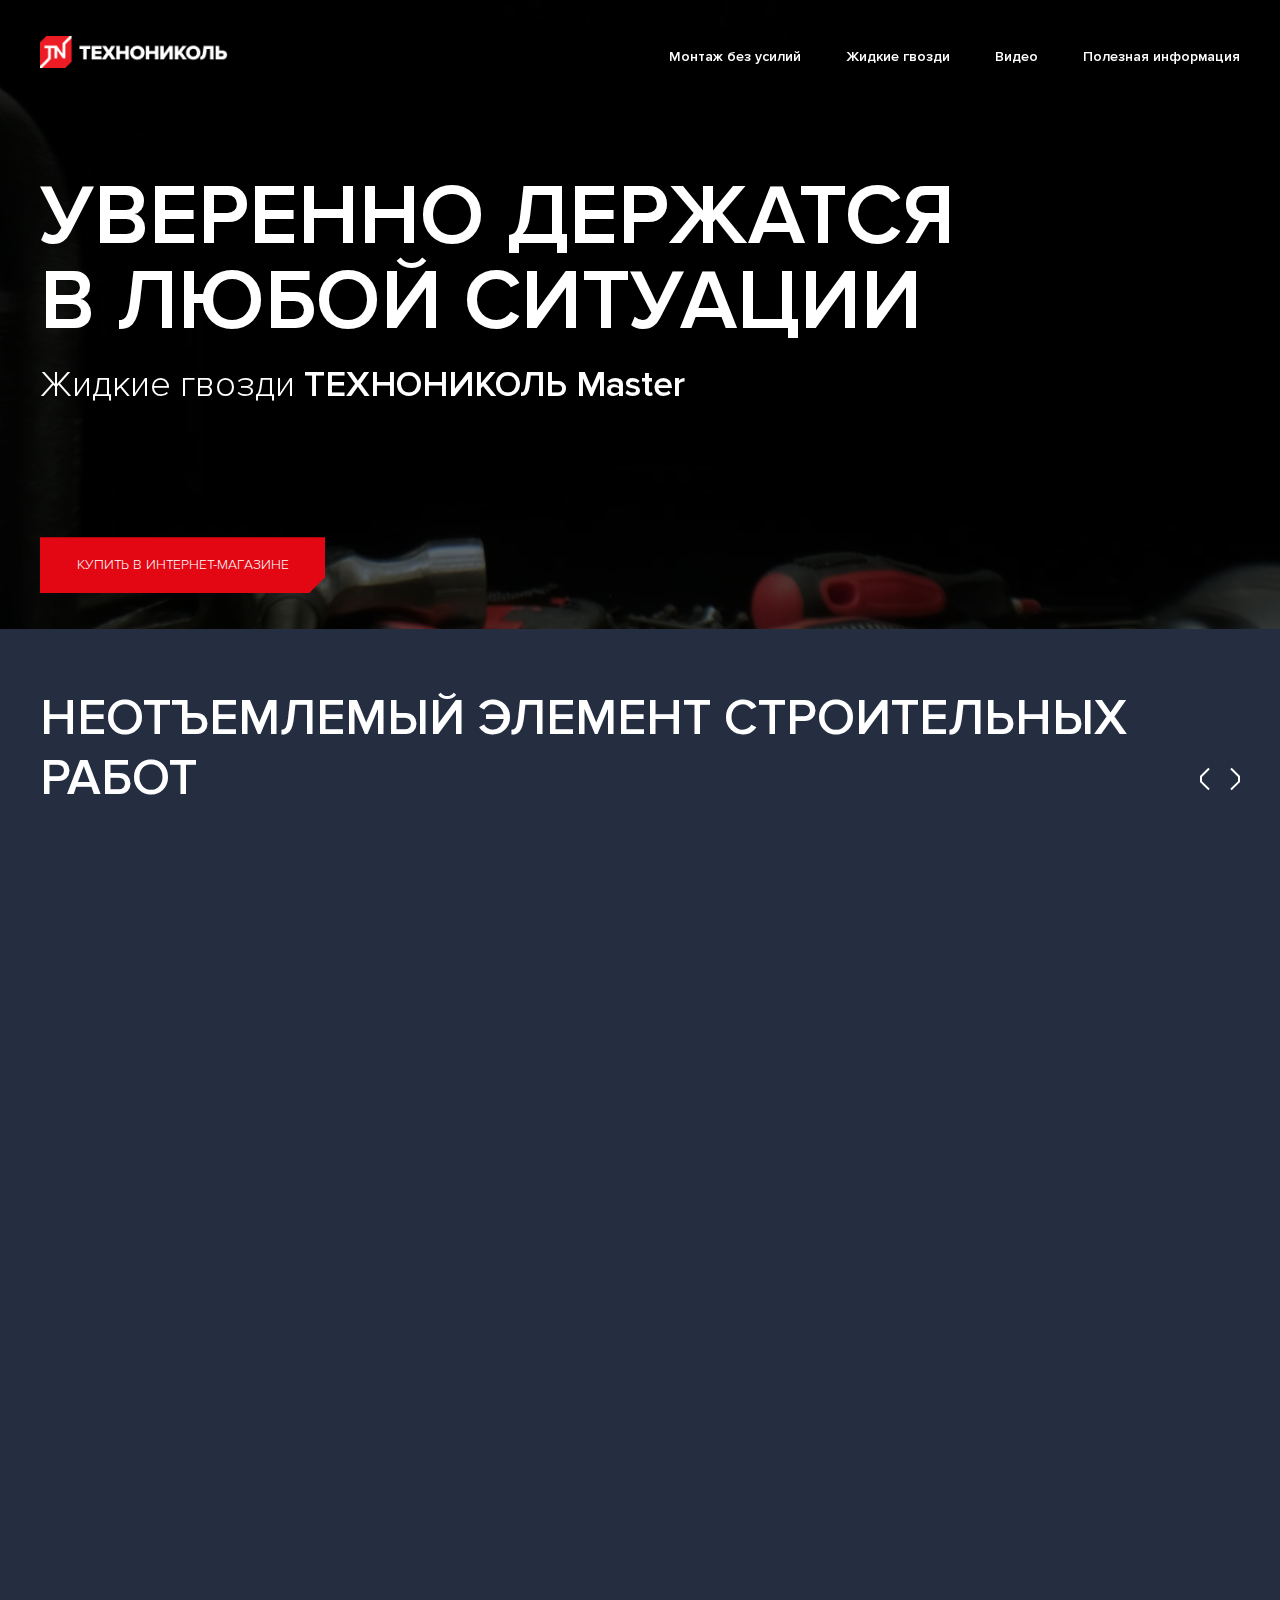
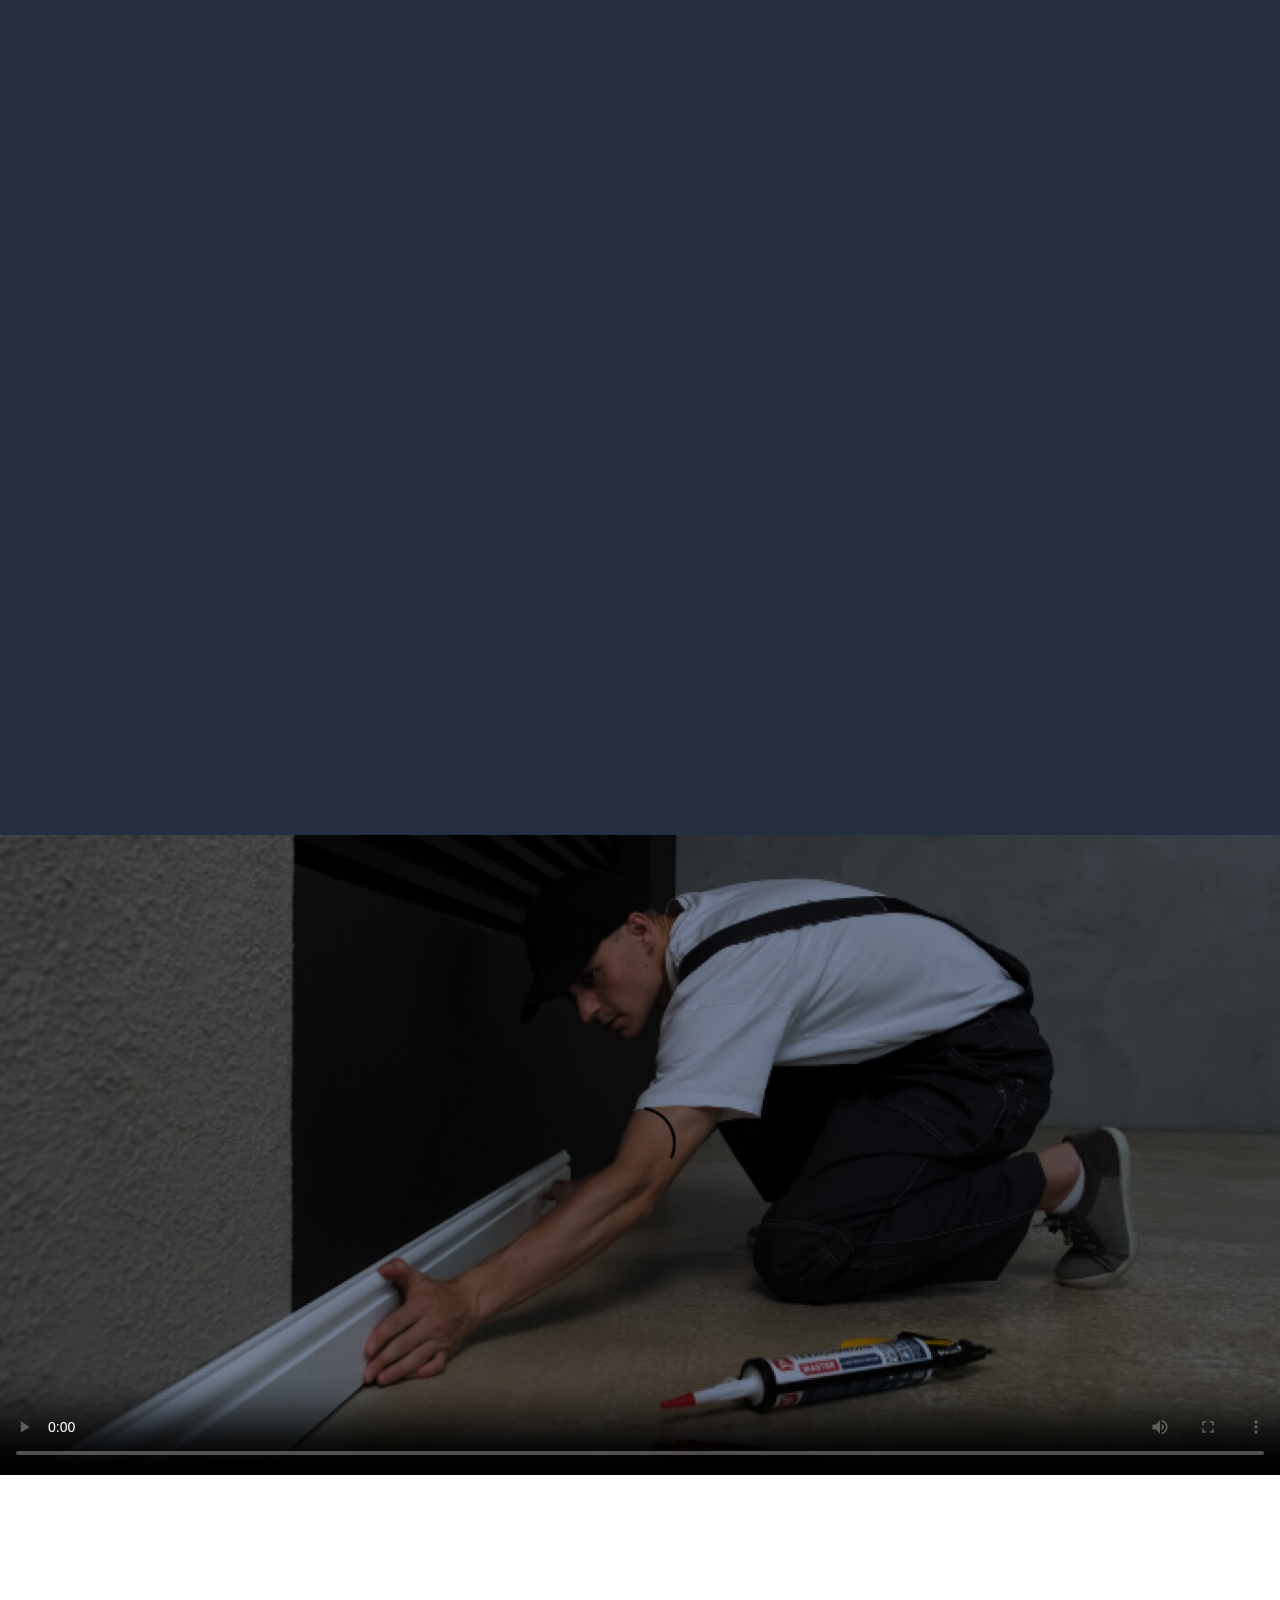
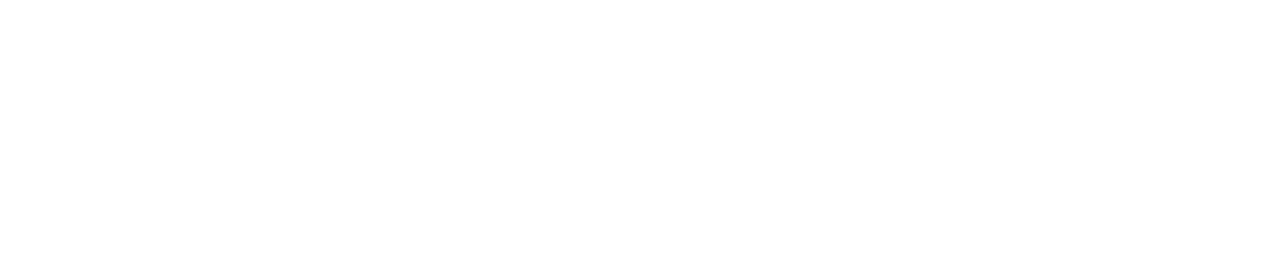
==== commit d35edac4: "tabs slider" ====
--- a/index.html
+++ b/index.html
@@ -134,7 +134,8 @@
 		<div id="block4" class="block4">
 			<div class="block4_prods" data-aos="fade-up" data-aos-duration="800">
 				<div class="block4_tabs">
-					<div class="block4_tabs_list">
+					<div class="block4_tabs_list" data-js="tabsSlider">
+
 						<div class="tabs_list_item_wrap">
 							<div class="tabs_list_item select" data-tab="t1">
 								<div class="tabs_list_item_img"><img src="img/tab_gv1.png"></div>
@@ -159,6 +160,7 @@
 								<div class="tabs_list_item_descr">Экспресс <br>декор</div>
 							</div>
 						</div>
+
 					</div>
 				</div>
 				<div class="block4_listing">
@@ -967,9 +969,6 @@
 			if (window.innerWidth < 481) {
 				document.querySelectorAll(".slider_job_item[data-aos]").forEach(item => {
 					item.classList.add('aos-animate')
-					/*item.removeAttribute('data-aos')
-					item.removeAttribute('data-aos-duration')
-					item.removeAttribute('data-aos-delay')*/
 				})
 			}
 			AOS.init();
--- a/style.css
+++ b/style.css
@@ -2056,6 +2056,7 @@
 
 	.block5 {
 		margin-bottom: 0;
+		overflow: hidden;
 	}
 
 	.block5_title {
@@ -2207,8 +2208,54 @@
 	}
 }
 
+@media (max-width: 799px) {
+	.tabs_list_item {
+		margin: 0 auto;
+	}
+
+	.tabs_list_item_img {
+		width: 57px;
+		margin: 0 auto;
+	}
+
+	.block4_tabs_list .slick-list {
+		padding-bottom: 20px;
+	}
+
+	.block4_tabs_list .slick-arrow {
+		border-radius: 4px;
+		display: flex;
+		top: calc(50%);
+		transform: translateY(-50%);
+		z-index: 10;
+		padding: 12px 8px;
+		background-color: #242E41;
+	}
+
+	.block4_tabs_list .slick-arrow img {
+		width: 15px;
+	}
+
+	.block4_tabs_list .slick-arrow.slarleft {
+		right: auto;
+		left: 30px;
+	}
+
+	.block4_tabs_list .slick-arrow.slarright {
+		right: 30px;
+	}
+}
 
 @media (max-width: 768px) {
+
+	.block4_tabs_list .slick-arrow.slarleft {
+		left: 20px;
+	}
+
+	.block4_tabs_list .slick-arrow.slarright {
+		right: 20px;
+	}
+
 	.block7 {
 		padding-bottom: 30px;
 	}
@@ -2508,11 +2555,6 @@
 		display: none;
 	}
 
-	.block4_tabs_list {
-		margin-bottom: 20px;
-	}
-
-
 	.listing_block_header {
 		min-width: 95%;
 	}
@@ -2581,6 +2623,14 @@
 }
 
 @media (max-width: 480px) {
+
+	.block4_tabs_list .slick-arrow.slarleft {
+		left: 5px;
+	}
+
+	.block4_tabs_list .slick-arrow.slarright {
+		right: 5px;
+	}
 
 	.block1_wrap {
 		padding: 20px 15px;
